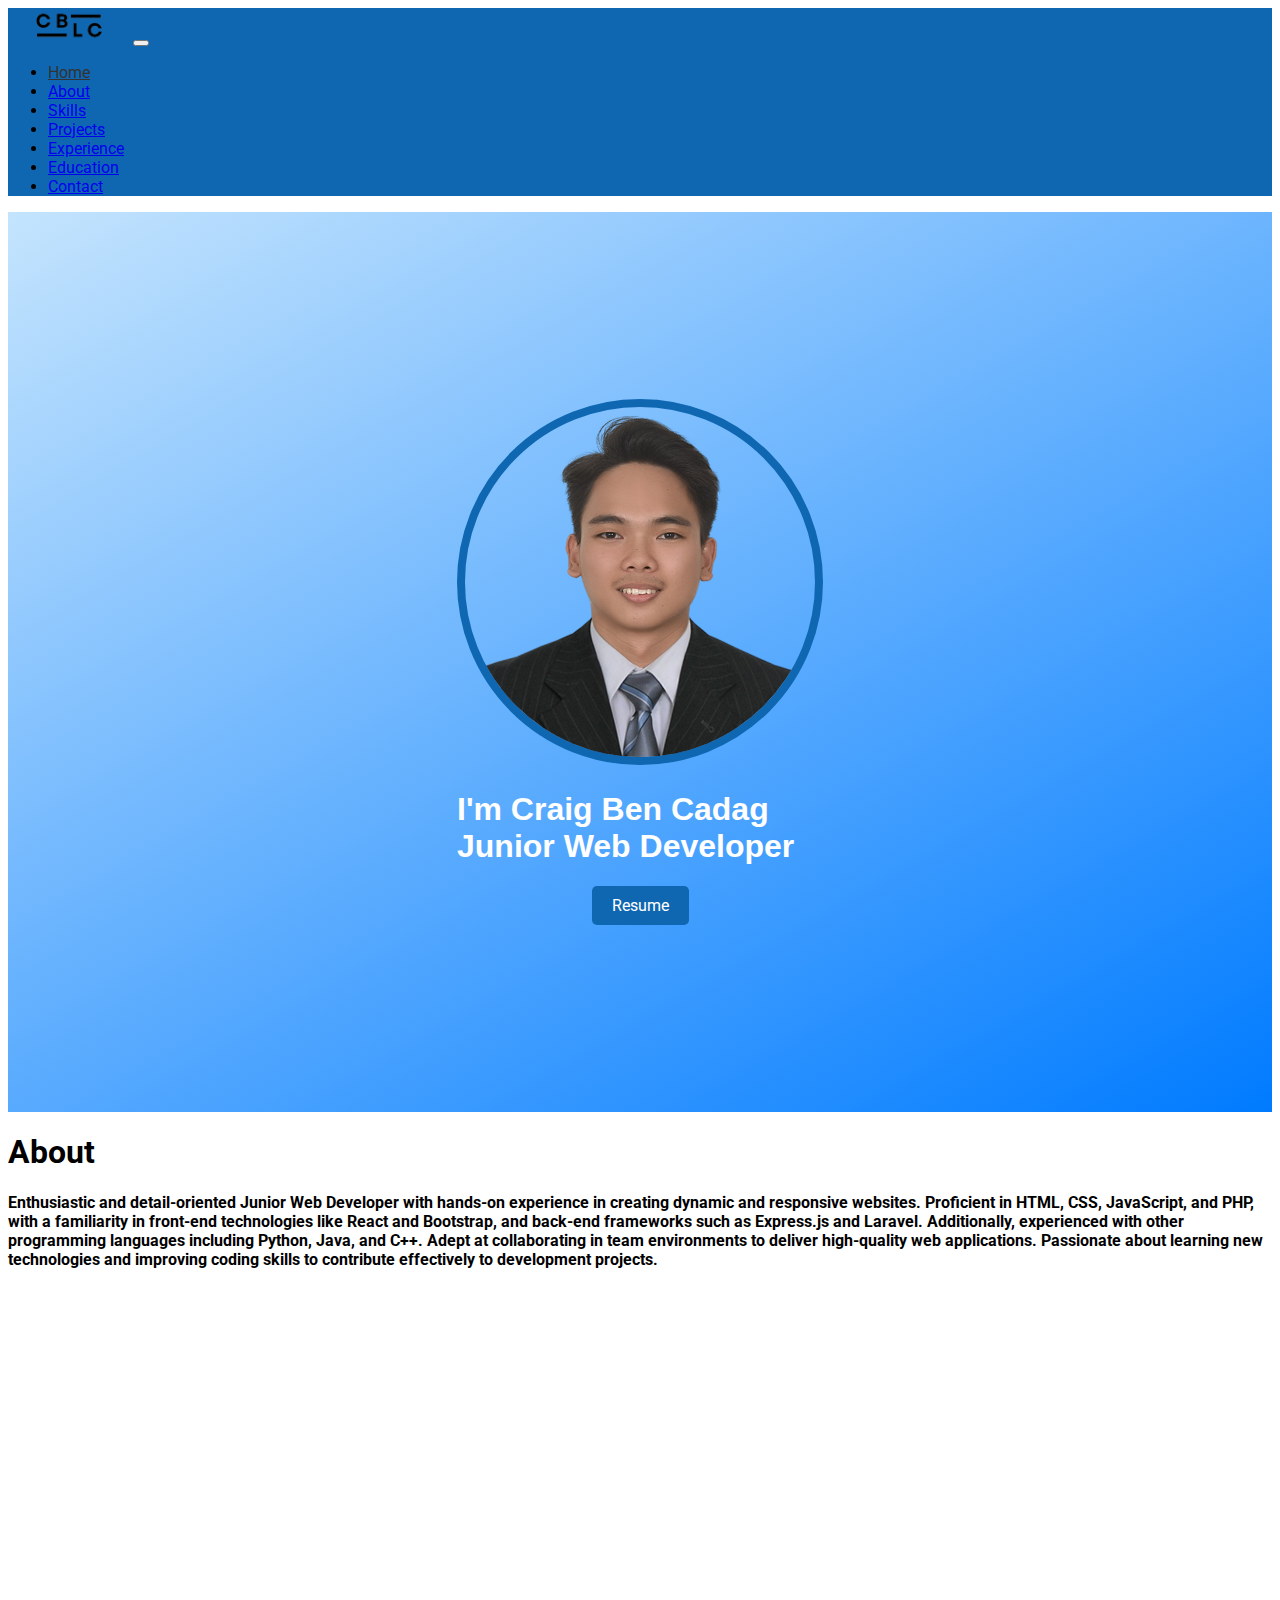
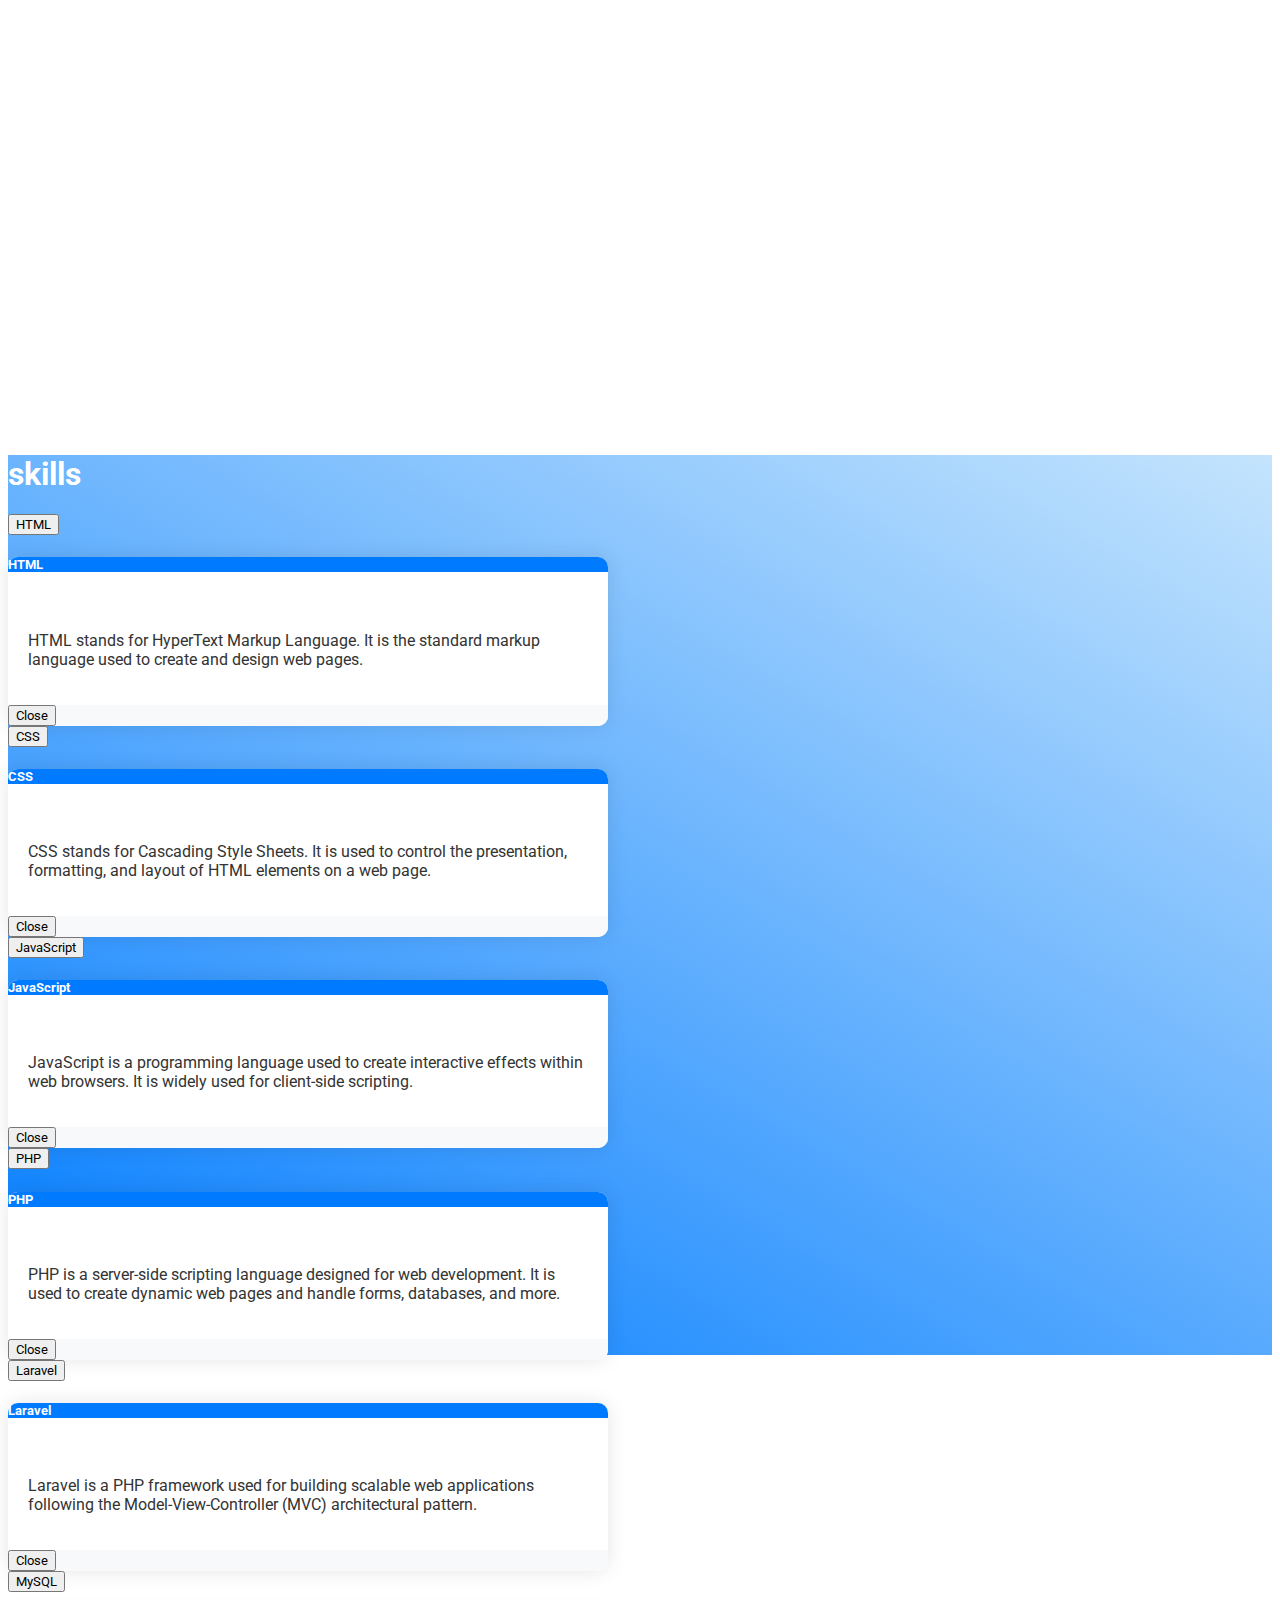
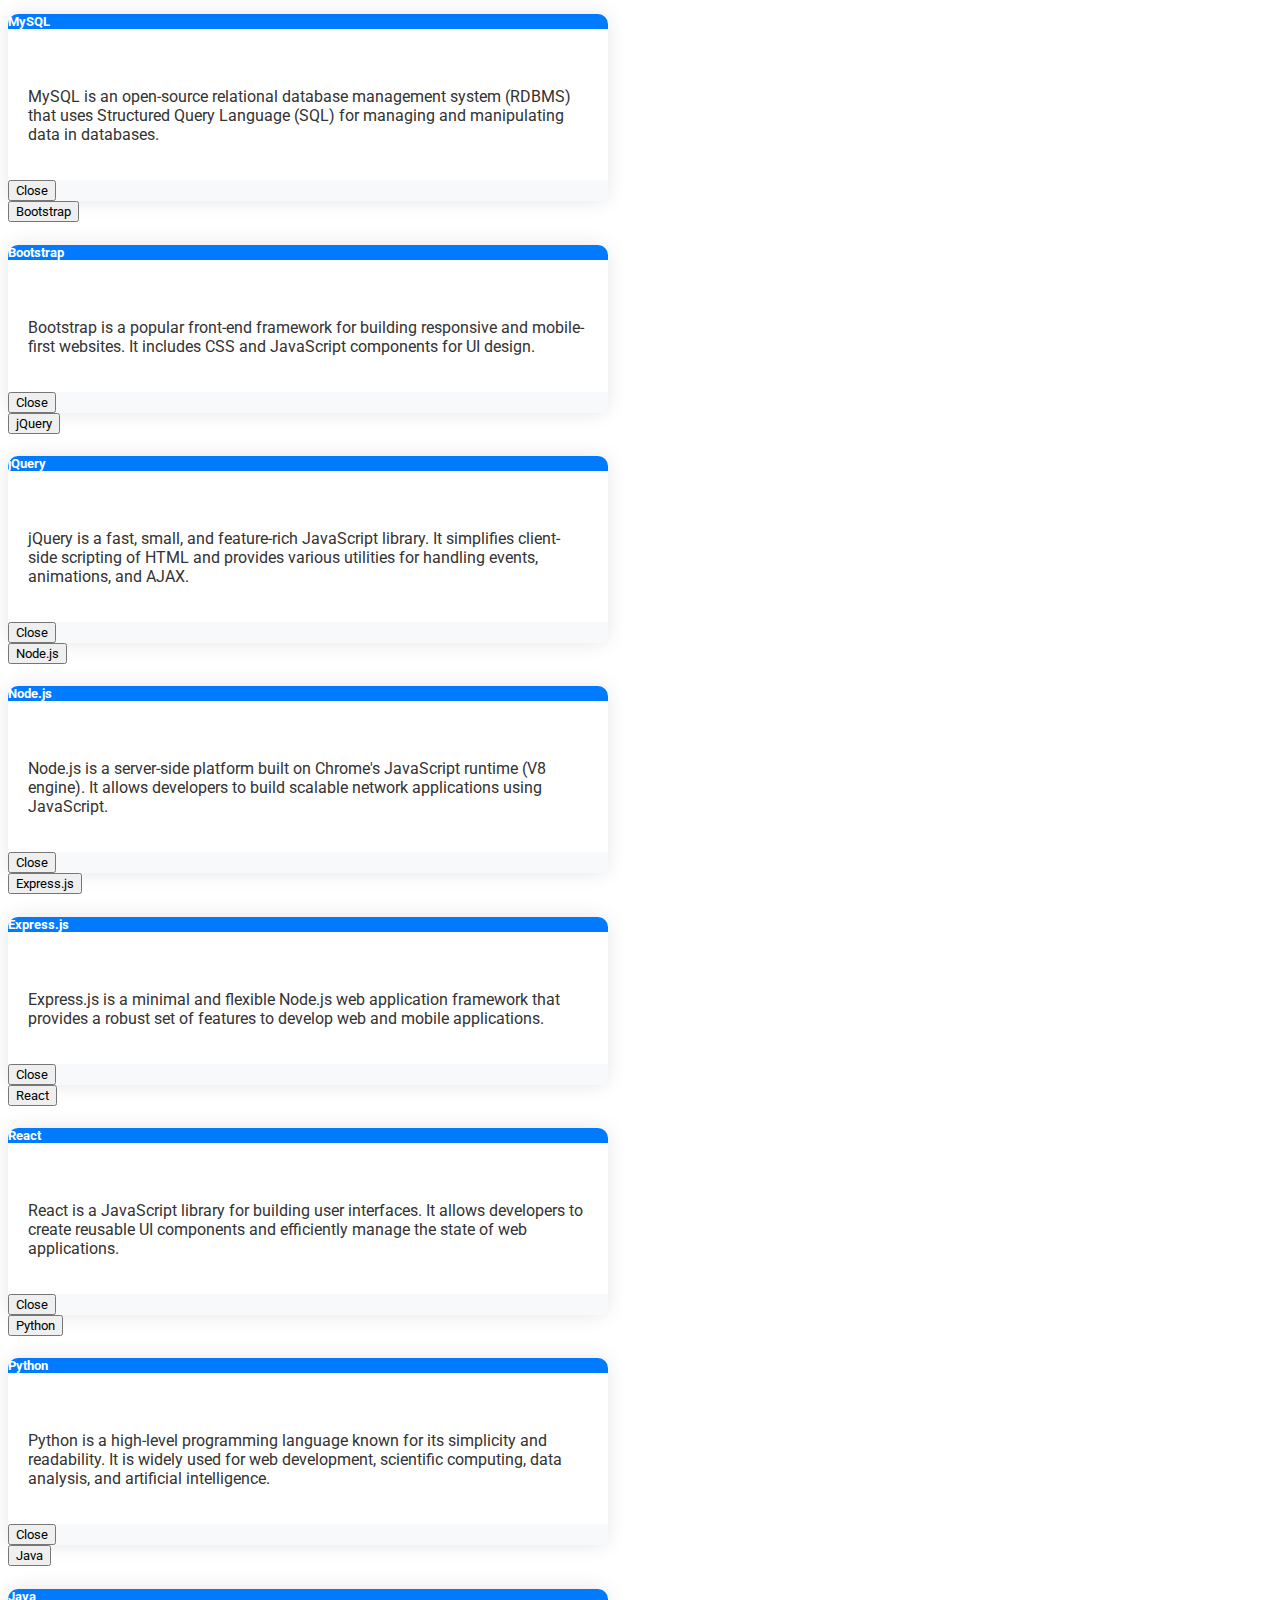
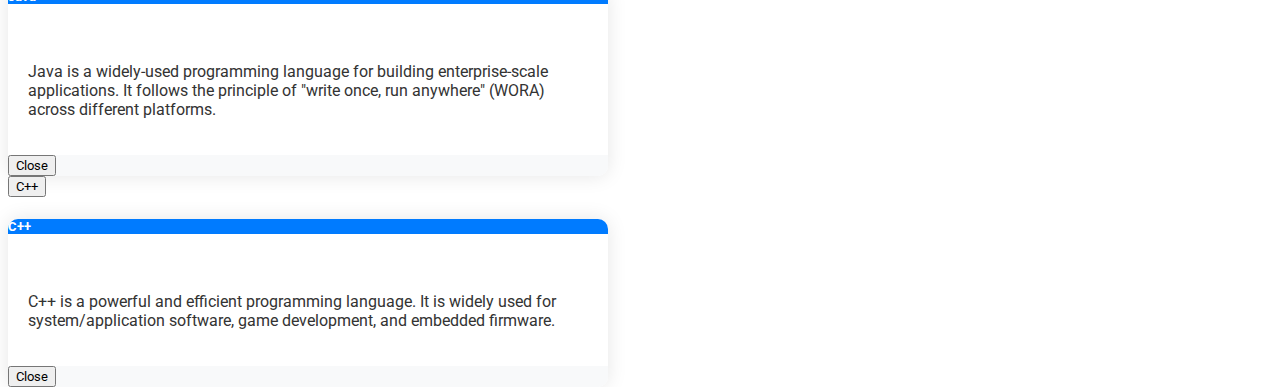
==== index.html @ 0178d5ad "Update portfolio" ====
<!DOCTYPE html>
<html lang="en">
  <head>
    <meta charset="UTF-8" />
    <meta name="viewport" content="width=device-width, initial-scale=1.0" />
    <link rel="preconnect" href="https://fonts.googleapis.com" />
    <link rel="preconnect" href="https://fonts.gstatic.com" crossorigin />
    <link
      href="https://fonts.googleapis.com/css2?family=Roboto&display=swap"
      rel="stylesheet"
    />
    <link
      href="https://cdn.jsdelivr.net/npm/bootstrap@5.0.2/dist/css/bootstrap.min.css"
      rel="stylesheet"
      integrity="sha384-EVSTQN3/azprG1Anm3QDgpJLIm9Nao0Yz1ztcQTwFspd3yD65VohhpuuCOmLASjC"
      crossorigin="anonymous"
    />
    <link rel="stylesheet" href="style/style.css" />
    <title>Portfolio | Craig Ben Cadag</title>
  </head>
  <body>
    <!-- navbar -->
    <nav class="navbar navbar-expand-lg navbar-dark p-3 fixed-top">
      <div class="container-fluid">
        <a class="navbar-brand" href="#"
          ><img src="images/logo.png" alt=""
        /></a>
        <button
          class="navbar-toggler"
          type="button"
          data-bs-toggle="collapse"
          data-bs-target="#navbarNav"
          aria-controls="navbarNav"
          aria-expanded="false"
          aria-label="Toggle navigation"
        >
          <span class="navbar-toggler-icon"></span>
        </button>
        <div class="collapse navbar-collapse" id="navbarNav">
          <ul class="navbar-nav ms-auto">
            <li class="nav-item">
              <a class="nav-link active" href="/">Home</a>
            </li>
            <li class="nav-item">
              <a class="nav-link" href="#about">About</a>
            </li>
            <li class="nav-item">
              <a class="nav-link" href="#skill">Skills</a>
            </li>
            <li class="nav-item">
              <a class="nav-link" href="#">Projects</a>
            </li>
            <li class="nav-item">
              <a class="nav-link" href="#">Experience</a>
            </li>
            <li class="nav-item">
              <a class="nav-link" href="#">Education</a>
            </li>
            <li class="nav-item">
              <a class="nav-link" href="#">Contact</a>
            </li>
          </ul>
        </div>
      </div>
    </nav>

    <!-- Home -->
    <div
      class="container-fluid content d-flex align-items-center justify-content-center section"
      id="content"
    >
      <div class="row align-items-center justify-content-center">
        <div class="col-auto">
          <img
            src="images/image.png"
            alt=""
            class="img-fluid mx-auto d-block"
          />
        </div>
        <div class="col-auto">
          <h1>
            I'm Craig Ben Cadag <br />
            Junior Web Developer
          </h1>
          <div class="btn-container">
            <a
              href="files/Cadag, Craig Ben L. Resume.pdf"
              download="Craig_Ben_Cadag_Resume.pdf"
              class="btn btn-danger btn-md"
              >Resume</a
            >
          </div>
        </div>
      </div>
    </div>

    <!-- About -->
    <div
      class="container-fluid about d-flex align-items-center section"
      id="about"
    >
      <div class="row justify-content-center">
        <div class="col-12 col-md-10 col-lg-8 text-center">
          <h1 class="my-5">About</h1>
          <h4 class="my-5">
            Enthusiastic and detail-oriented Junior Web Developer with hands-on
            experience in creating dynamic and responsive websites. Proficient
            in HTML, CSS, JavaScript, and PHP, with a familiarity in front-end
            technologies like React and Bootstrap, and back-end frameworks such
            as Express.js and Laravel. Additionally, experienced with other
            programming languages including Python, Java, and C++. Adept at
            collaborating in team environments to deliver high-quality web
            applications. Passionate about learning new technologies and
            improving coding skills to contribute effectively to development
            projects.
          </h4>
        </div>
      </div>
    </div>

    <!-- Skill -->
    <div
      class="container-fluid skill d-flex align-items-center section"
      id="skill"
    >
      <div class="col-6 text-center">
        <h1>skills</h1>
      </div>
      <div class="col-6 p-5">
        <div class="d-flex flex-wrap justify-content-center">
          <!-- HTML Modal -->
          <button
            class="btn btn-primary m-1"
            data-bs-toggle="modal"
            data-bs-target="#htmlModal"
          >
            HTML
          </button>
          <div
            class="modal fade"
            id="htmlModal"
            tabindex="-1"
            aria-labelledby="htmlModalLabel"
            aria-hidden="true"
          >
            <div class="modal-dialog modal-dialog-centered">
              <div class="modal-content">
                <div class="modal-header">
                  <h5 class="modal-title" id="htmlModalLabel">HTML</h5>
                </div>
                <div class="modal-body">
                  <p>
                    HTML stands for HyperText Markup Language. It is the
                    standard markup language used to create and design web
                    pages.
                  </p>
                </div>
                <div class="modal-footer">
                  <button
                    type="button"
                    class="btn btn-secondary"
                    data-bs-dismiss="modal"
                  >
                    Close
                  </button>
                </div>
              </div>
            </div>
          </div>

          <!-- CSS Modal -->
          <button
            class="btn btn-primary m-1"
            data-bs-toggle="modal"
            data-bs-target="#cssModal"
          >
            CSS
          </button>
          <div
            class="modal fade"
            id="cssModal"
            tabindex="-1"
            aria-labelledby="cssModalLabel"
            aria-hidden="true"
          >
            <div class="modal-dialog modal-dialog-centered">
              <div class="modal-content">
                <div class="modal-header">
                  <h5 class="modal-title" id="cssModalLabel">CSS</h5>
                </div>
                <div class="modal-body">
                  <p>
                    CSS stands for Cascading Style Sheets. It is used to control
                    the presentation, formatting, and layout of HTML elements on
                    a web page.
                  </p>
                </div>
                <div class="modal-footer">
                  <button
                    type="button"
                    class="btn btn-secondary"
                    data-bs-dismiss="modal"
                  >
                    Close
                  </button>
                </div>
              </div>
            </div>
          </div>

          <!-- JavaScript Modal -->
          <button
            class="btn btn-primary m-1"
            data-bs-toggle="modal"
            data-bs-target="#javascriptModal"
          >
            JavaScript
          </button>
          <div
            class="modal fade"
            id="javascriptModal"
            tabindex="-1"
            aria-labelledby="javascriptModalLabel"
            aria-hidden="true"
          >
            <div class="modal-dialog modal-dialog-centered">
              <div class="modal-content">
                <div class="modal-header">
                  <h5 class="modal-title" id="javascriptModalLabel">
                    JavaScript
                  </h5>
                </div>
                <div class="modal-body">
                  <p>
                    JavaScript is a programming language used to create
                    interactive effects within web browsers. It is widely used
                    for client-side scripting.
                  </p>
                </div>
                <div class="modal-footer">
                  <button
                    type="button"
                    class="btn btn-secondary"
                    data-bs-dismiss="modal"
                  >
                    Close
                  </button>
                </div>
              </div>
            </div>
          </div>

          <!-- PHP Modal -->
          <button
            class="btn btn-primary m-1"
            data-bs-toggle="modal"
            data-bs-target="#phpModal"
          >
            PHP
          </button>
          <div
            class="modal fade"
            id="phpModal"
            tabindex="-1"
            aria-labelledby="phpModalLabel"
            aria-hidden="true"
          >
            <div class="modal-dialog modal-dialog-centered">
              <div class="modal-content">
                <div class="modal-header">
                  <h5 class="modal-title" id="phpModalLabel">PHP</h5>
                </div>
                <div class="modal-body">
                  <p>
                    PHP is a server-side scripting language designed for web
                    development. It is used to create dynamic web pages and
                    handle forms, databases, and more.
                  </p>
                </div>
                <div class="modal-footer">
                  <button
                    type="button"
                    class="btn btn-secondary"
                    data-bs-dismiss="modal"
                  >
                    Close
                  </button>
                </div>
              </div>
            </div>
          </div>

          <!-- Laravel Modal -->
          <button
            class="btn btn-primary m-1"
            data-bs-toggle="modal"
            data-bs-target="#laravelModal"
          >
            Laravel
          </button>
          <div
            class="modal fade"
            id="laravelModal"
            tabindex="-1"
            aria-labelledby="laravelModalLabel"
            aria-hidden="true"
          >
            <div class="modal-dialog modal-dialog-centered">
              <div class="modal-content">
                <div class="modal-header">
                  <h5 class="modal-title" id="laravelModalLabel">Laravel</h5>
                </div>
                <div class="modal-body">
                  <p>
                    Laravel is a PHP framework used for building scalable web
                    applications following the Model-View-Controller (MVC)
                    architectural pattern.
                  </p>
                </div>
                <div class="modal-footer">
                  <button
                    type="button"
                    class="btn btn-secondary"
                    data-bs-dismiss="modal"
                  >
                    Close
                  </button>
                </div>
              </div>
            </div>
          </div>

          <!-- MySQL Modal -->
          <button
            class="btn btn-primary m-1"
            data-bs-toggle="modal"
            data-bs-target="#mysqlModal"
          >
            MySQL
          </button>
          <div
            class="modal fade"
            id="mysqlModal"
            tabindex="-1"
            aria-labelledby="mysqlModalLabel"
            aria-hidden="true"
          >
            <div class="modal-dialog modal-dialog-centered">
              <div class="modal-content">
                <div class="modal-header">
                  <h5 class="modal-title" id="mysqlModalLabel">MySQL</h5>
                </div>
                <div class="modal-body">
                  <p>
                    MySQL is an open-source relational database management
                    system (RDBMS) that uses Structured Query Language (SQL) for
                    managing and manipulating data in databases.
                  </p>
                </div>
                <div class="modal-footer">
                  <button
                    type="button"
                    class="btn btn-secondary"
                    data-bs-dismiss="modal"
                  >
                    Close
                  </button>
                </div>
              </div>
            </div>
          </div>

          <!-- Bootstrap Modal -->
          <button
            class="btn btn-primary m-1"
            data-bs-toggle="modal"
            data-bs-target="#bootstrapModal"
          >
            Bootstrap
          </button>
          <div
            class="modal fade"
            id="bootstrapModal"
            tabindex="-1"
            aria-labelledby="bootstrapModalLabel"
            aria-hidden="true"
          >
            <div class="modal-dialog modal-dialog-centered">
              <div class="modal-content">
                <div class="modal-header">
                  <h5 class="modal-title" id="bootstrapModalLabel">
                    Bootstrap
                  </h5>
                </div>
                <div class="modal-body">
                  <p>
                    Bootstrap is a popular front-end framework for building
                    responsive and mobile-first websites. It includes CSS and
                    JavaScript components for UI design.
                  </p>
                </div>
                <div class="modal-footer">
                  <button
                    type="button"
                    class="btn btn-secondary"
                    data-bs-dismiss="modal"
                  >
                    Close
                  </button>
                </div>
              </div>
            </div>
          </div>

          <!-- jQuery Modal -->
          <button
            class="btn btn-primary m-1"
            data-bs-toggle="modal"
            data-bs-target="#jqueryModal"
          >
            jQuery
          </button>
          <div
            class="modal fade"
            id="jqueryModal"
            tabindex="-1"
            aria-labelledby="jqueryModalLabel"
            aria-hidden="true"
          >
            <div class="modal-dialog modal-dialog-centered">
              <div class="modal-content">
                <div class="modal-header">
                  <h5 class="modal-title" id="jqueryModalLabel">jQuery</h5>
                </div>
                <div class="modal-body">
                  <p>
                    jQuery is a fast, small, and feature-rich JavaScript
                    library. It simplifies client-side scripting of HTML and
                    provides various utilities for handling events, animations,
                    and AJAX.
                  </p>
                </div>
                <div class="modal-footer">
                  <button
                    type="button"
                    class="btn btn-secondary"
                    data-bs-dismiss="modal"
                  >
                    Close
                  </button>
                </div>
              </div>
            </div>
          </div>

          <!-- Node.js Modal -->
          <button
            class="btn btn-primary m-1"
            data-bs-toggle="modal"
            data-bs-target="#nodejsModal"
          >
            Node.js
          </button>
          <div
            class="modal fade"
            id="nodejsModal"
            tabindex="-1"
            aria-labelledby="nodejsModalLabel"
            aria-hidden="true"
          >
            <div class="modal-dialog modal-dialog-centered">
              <div class="modal-content">
                <div class="modal-header">
                  <h5 class="modal-title" id="nodejsModalLabel">Node.js</h5>
                </div>
                <div class="modal-body">
                  <p>
                    Node.js is a server-side platform built on Chrome's
                    JavaScript runtime (V8 engine). It allows developers to
                    build scalable network applications using JavaScript.
                  </p>
                </div>
                <div class="modal-footer">
                  <button
                    type="button"
                    class="btn btn-secondary"
                    data-bs-dismiss="modal"
                  >
                    Close
                  </button>
                </div>
              </div>
            </div>
          </div>

          <!-- Express.js Modal -->
          <button
            class="btn btn-primary m-1"
            data-bs-toggle="modal"
            data-bs-target="#expressjsModal"
          >
            Express.js
          </button>
          <div
            class="modal fade"
            id="expressjsModal"
            tabindex="-1"
            aria-labelledby="expressjsModalLabel"
            aria-hidden="true"
          >
            <div class="modal-dialog modal-dialog-centered">
              <div class="modal-content">
                <div class="modal-header">
                  <h5 class="modal-title" id="expressjsModalLabel">
                    Express.js
                  </h5>
                </div>
                <div class="modal-body">
                  <p>
                    Express.js is a minimal and flexible Node.js web application
                    framework that provides a robust set of features to develop
                    web and mobile applications.
                  </p>
                </div>
                <div class="modal-footer">
                  <button
                    type="button"
                    class="btn btn-secondary"
                    data-bs-dismiss="modal"
                  >
                    Close
                  </button>
                </div>
              </div>
            </div>
          </div>

          <!-- React Modal -->
          <button
            class="btn btn-primary m-1"
            data-bs-toggle="modal"
            data-bs-target="#reactModal"
          >
            React
          </button>
          <div
            class="modal fade"
            id="reactModal"
            tabindex="-1"
            aria-labelledby="reactModalLabel"
            aria-hidden="true"
          >
            <div class="modal-dialog modal-dialog-centered">
              <div class="modal-content">
                <div class="modal-header">
                  <h5 class="modal-title" id="reactModalLabel">React</h5>
                </div>
                <div class="modal-body">
                  <p>
                    React is a JavaScript library for building user interfaces.
                    It allows developers to create reusable UI components and
                    efficiently manage the state of web applications.
                  </p>
                </div>
                <div class="modal-footer">
                  <button
                    type="button"
                    class="btn btn-secondary"
                    data-bs-dismiss="modal"
                  >
                    Close
                  </button>
                </div>
              </div>
            </div>
          </div>

          <!-- Python Modal -->
          <button
            class="btn btn-primary m-1"
            data-bs-toggle="modal"
            data-bs-target="#pythonModal"
          >
            Python
          </button>
          <div
            class="modal fade"
            id="pythonModal"
            tabindex="-1"
            aria-labelledby="pythonModalLabel"
            aria-hidden="true"
          >
            <div class="modal-dialog modal-dialog-centered">
              <div class="modal-content">
                <div class="modal-header">
                  <h5 class="modal-title" id="pythonModalLabel">Python</h5>
                </div>
                <div class="modal-body">
                  <p>
                    Python is a high-level programming language known for its
                    simplicity and readability. It is widely used for web
                    development, scientific computing, data analysis, and
                    artificial intelligence.
                  </p>
                </div>
                <div class="modal-footer">
                  <button
                    type="button"
                    class="btn btn-secondary"
                    data-bs-dismiss="modal"
                  >
                    Close
                  </button>
                </div>
              </div>
            </div>
          </div>

          <!-- Java Modal -->
          <button
            class="btn btn-primary m-1"
            data-bs-toggle="modal"
            data-bs-target="#javaModal"
          >
            Java
          </button>
          <div
            class="modal fade"
            id="javaModal"
            tabindex="-1"
            aria-labelledby="javaModalLabel"
            aria-hidden="true"
          >
            <div class="modal-dialog modal-dialog-centered">
              <div class="modal-content">
                <div class="modal-header">
                  <h5 class="modal-title" id="javaModalLabel">Java</h5>
                </div>
                <div class="modal-body">
                  <p>
                    Java is a widely-used programming language for building
                    enterprise-scale applications. It follows the principle of
                    "write once, run anywhere" (WORA) across different
                    platforms.
                  </p>
                </div>
                <div class="modal-footer">
                  <button
                    type="button"
                    class="btn btn-secondary"
                    data-bs-dismiss="modal"
                  >
                    Close
                  </button>
                </div>
              </div>
            </div>
          </div>

          <!-- C++ Modal -->
          <button
            class="btn btn-primary m-1"
            data-bs-toggle="modal"
            data-bs-target="#cppModal"
          >
            C++
          </button>
          <div
            class="modal fade"
            id="cppModal"
            tabindex="-1"
            aria-labelledby="cppModalLabel"
            aria-hidden="true"
          >
            <div class="modal-dialog modal-dialog-centered">
              <div class="modal-content">
                <div class="modal-header">
                  <h5 class="modal-title" id="cppModalLabel">C++</h5>
                </div>
                <div class="modal-body">
                  <p>
                    C++ is a powerful and efficient programming language. It is
                    widely used for system/application software, game
                    development, and embedded firmware.
                  </p>
                </div>
                <div class="modal-footer">
                  <button
                    type="button"
                    class="btn btn-secondary"
                    data-bs-dismiss="modal"
                  >
                    Close
                  </button>
                </div>
              </div>
            </div>
          </div>
        </div>
      </div>
    </div>

    <script>
      document.addEventListener("DOMContentLoaded", function () {
        const navLinks = document.querySelectorAll(".navbar-nav .nav-link");

        navLinks.forEach((link) => {
          link.addEventListener("click", function () {
            // Remove active class from all links
            navLinks.forEach((navLink) => navLink.classList.remove("active"));

            // Add active class to the clicked link
            this.classList.add("active");
          });
        });
      });

      // Function to check which section is currently active based on scroll position
      function updateActiveLink() {
        const sections = document.querySelectorAll(".section");
        const navLinks = document.querySelectorAll(".navbar-nav .nav-link");

        sections.forEach((section) => {
          const sectionTop = section.offsetTop - 50;
          const sectionHeight = section.offsetHeight;
          const scrollPosition = window.scrollY;

          if (
            scrollPosition >= sectionTop &&
            scrollPosition < sectionTop + sectionHeight
          ) {
            const sectionId = section.getAttribute("id");
            navLinks.forEach((link) => {
              if (link.getAttribute("href") === `#${sectionId}`) {
                link.classList.add("active");
              } else {
                link.classList.remove("active");
              }
            });
          }
        });
      }

      // Add event listeners for scroll and initial load
      window.addEventListener("scroll", updateActiveLink);
      window.addEventListener("DOMContentLoaded", updateActiveLink);
    </script>

    <script
      src="https://cdn.jsdelivr.net/npm/@popperjs/core@2.9.2/dist/umd/popper.min.js"
      integrity="sha384-IQsoLXl5PILFhosVNubq5LC7Qb9DXgDA9i+tQ8Zj3iwWAwPtgFTxbJ8NT4GN1R8p"
      crossorigin="anonymous"
    ></script>
    <script
      src="https://cdn.jsdelivr.net/npm/bootstrap@5.0.2/dist/js/bootstrap.min.js"
      integrity="sha384-cVKIPhGWiC2Al4u+LWgxfKTRIcfu0JTxR+EQDz/bgldoEyl4H0zUF0QKbrJ0EcQF"
      crossorigin="anonymous"
    ></script>
  </body>
</html>
---- style/style.css ----
* {
  font-family: "Roboto", sans-serif;
  /* font-weight: 400;
    font-style: normal; */
}

.navbar {
  background-color: #0f67b1;
}

.navbar-nav .nav-link.active {
  color: #333; /* Change to your preferred active link color */
}

.navbar-brand img {
  height: 35px;
  width: auto;
}

.content {
  height: 100vh;
  background: linear-gradient(
    150deg,
    rgb(196, 228, 253),
    /* Fully opaque light blue */ #007bff /* Darker blue */
  );
  display: flex;
  flex-direction: column;
  justify-content: center;
  align-items: center;
  color: white;
}

.content img {
  height: 350px;
  width: 350px;
  border-radius: 50%;
  border: 8px solid #0f67b1;
}

.btn-container {
  text-align: center;
}

.content a.btn {
  color: white;
  background-color: #0f67b1;
  border: none;
  padding: 10px 20px; /* Adjust padding as needed */
  cursor: pointer; /* Ensure cursor changes on hover */
  border-radius: 5px; /* Optional: Rounded corners */
  text-decoration: none; /* Remove underline from anchor tag */
  display: inline-block; /* Ensures block-level display for padding and background */
}

.content a.btn:hover,
.content a.btn:focus,
.content a.btn:active {
  background-color: #197bca;
}

.content h1 {
  font-family: "Gill Sans", "Gill Sans MT", Calibri, "Trebuchet MS", sans-serif;
}

@keyframes fadeIn {
  from {
    opacity: 0;
  }
  to {
    opacity: 1;
  }
}

@keyframes flyInLeft {
  from {
    transform: translateX(-100%);
    opacity: 0;
  }
  to {
    transform: translateX(0);
    opacity: 1;
  }
}

@keyframes flyInRight {
  from {
    transform: translateX(100%);
    opacity: 0;
  }
  to {
    transform: translateX(0);
    opacity: 1;
  }
}

.navbar {
  animation: fadeIn 1s ease-in-out;
}

.content {
  animation: fadeIn 2s ease-in-out;
}

.content img {
  animation: flyInLeft 1s ease-in-out;
}

.content h1 {
  animation: flyInRight 1s ease-in-out;
}
.content a.btn {
  animation: flyInRight 1s ease-in-out;
}

/* About */

.about {
  height: 100vh;
}

.skill {
  height: 100vh;
  background: linear-gradient(
    -150deg,
    rgb(196, 228, 253),
    /* Fully opaque light blue */ #007bff /* Darker blue */
  );
}

.skill h1 {
  color: white;
}

/* Customize modal background */
.modal-content {
  background-color: #ffffff;
  color: #333333; /* Text color */
  border-radius: 10px;
  box-shadow: 0px 0px 20px rgba(0, 0, 0, 0.1); /* Optional: Add a subtle shadow */
}

/* Customize modal header */
.modal-header {
  background-color: #007bff; /* Header background color */
  color: #ffffff; /* Header text color */
  border-top-left-radius: 10px;
  border-top-right-radius: 10px;
}

/* Customize modal title */
.modal-title {
  font-weight: bold;
}

/* Customize modal body */
.modal-body {
  padding: 20px;
}

/* Customize modal footer */
.modal-footer {
  background-color: #f8f9fa; /* Footer background color */
  border-bottom-left-radius: 10px;
  border-bottom-right-radius: 10px;
}

/* Close button style */
.btn-close {
  color: #ffffff; /* Close button color */
}

/* Optional: Adjust modal size */
.modal-dialog {
  max-width: 600px; /* Adjust modal maximum width */
}
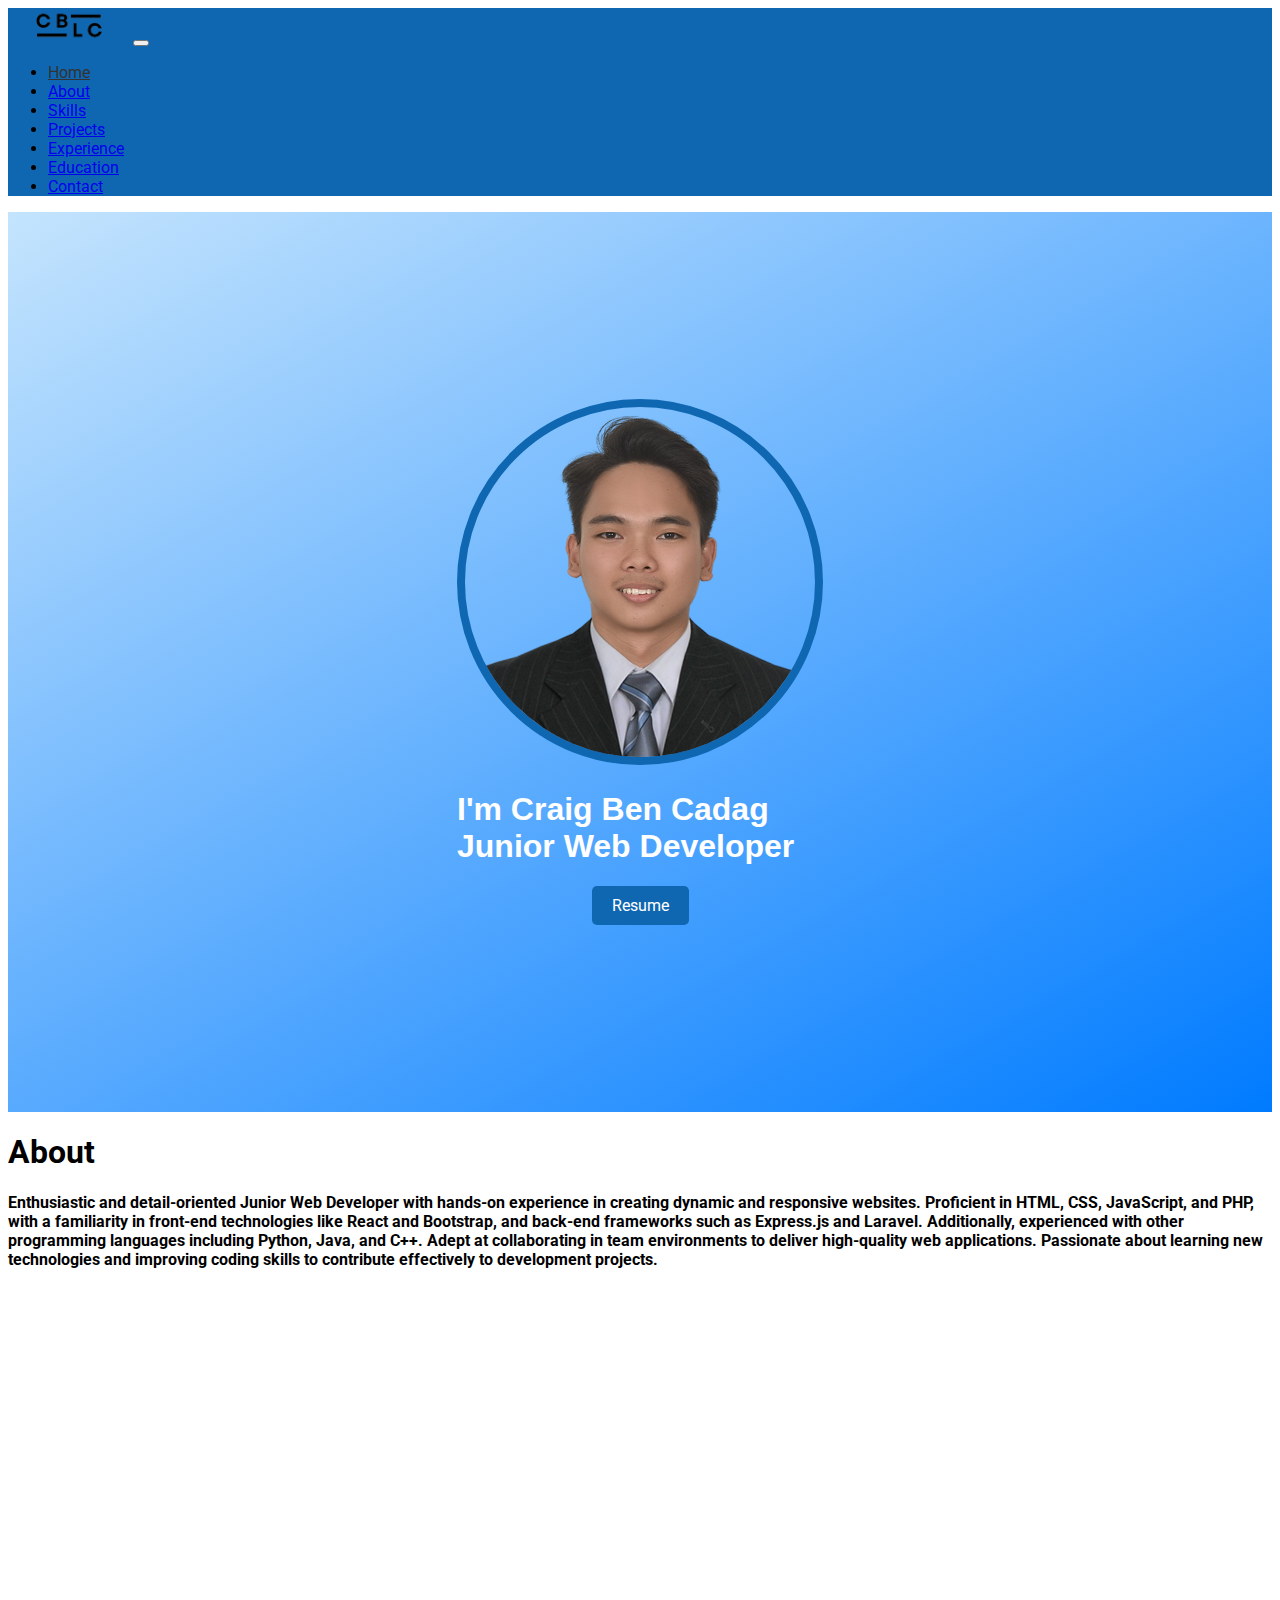
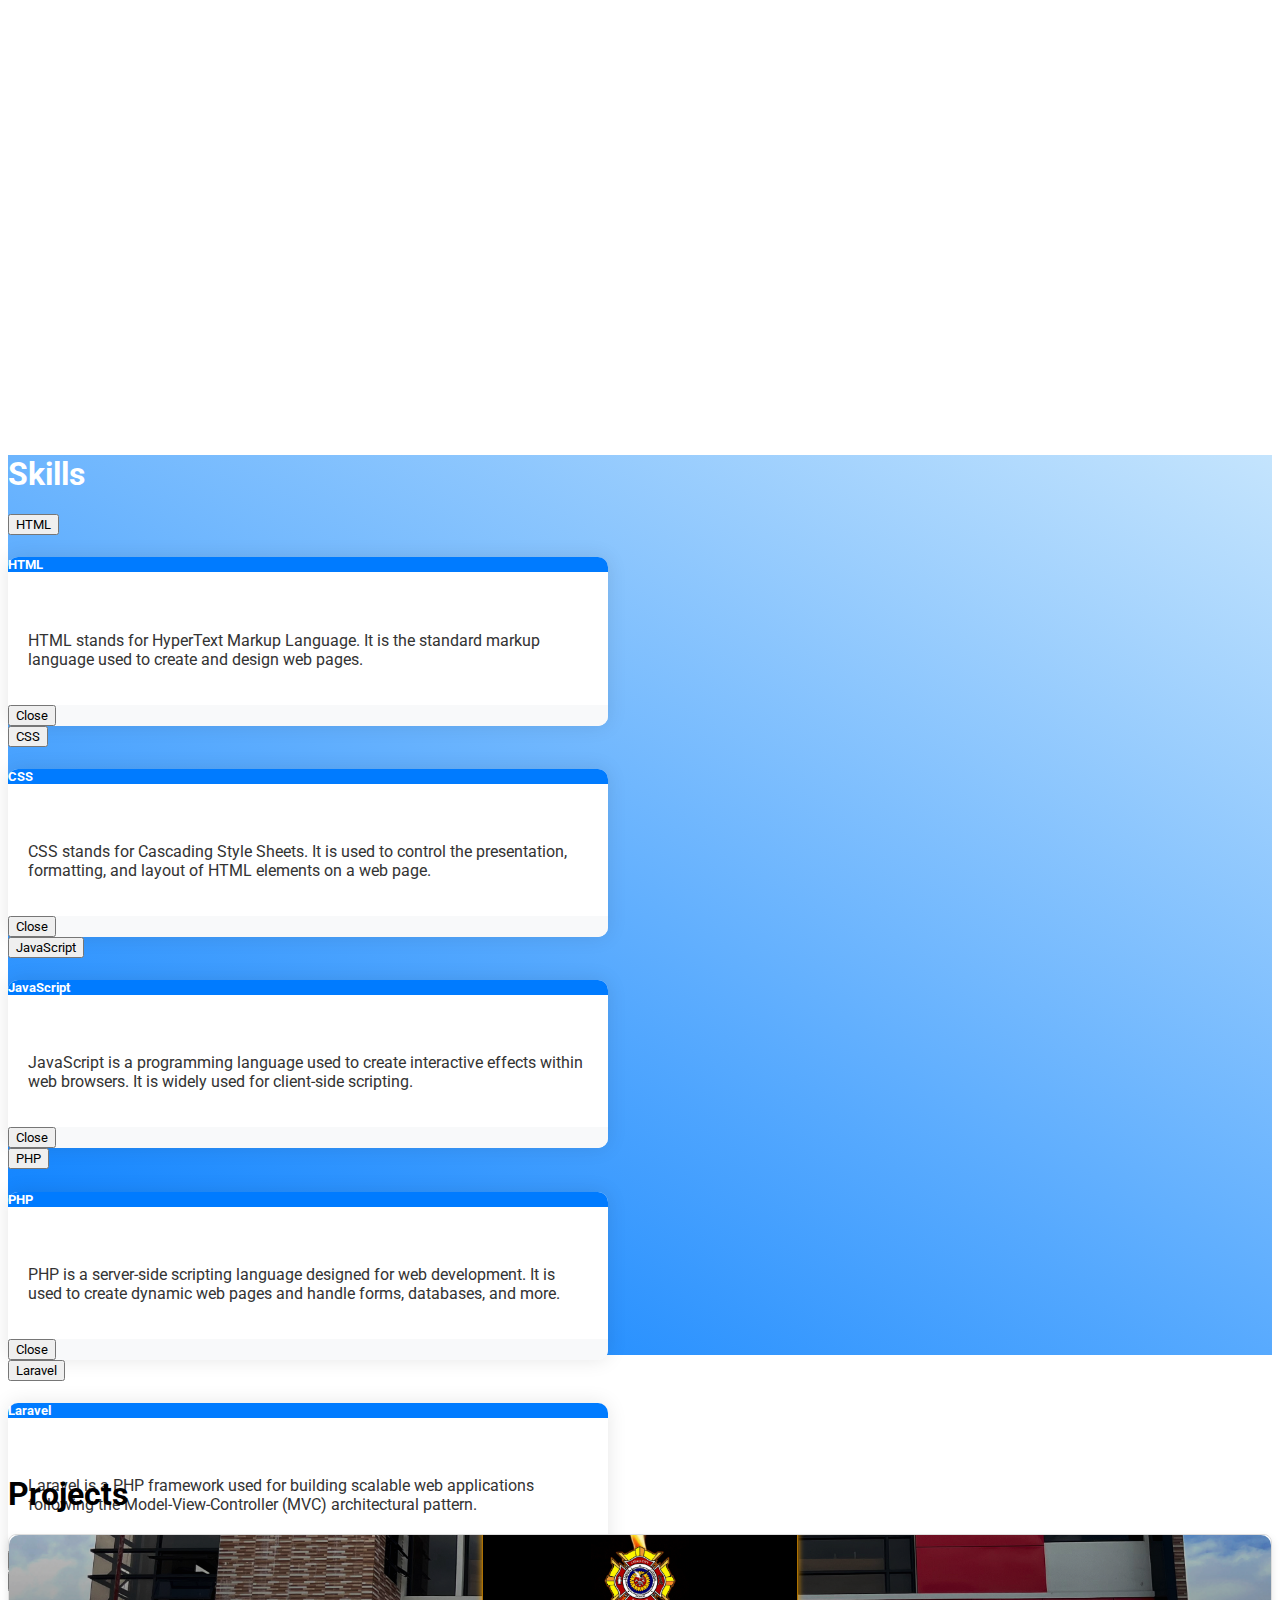
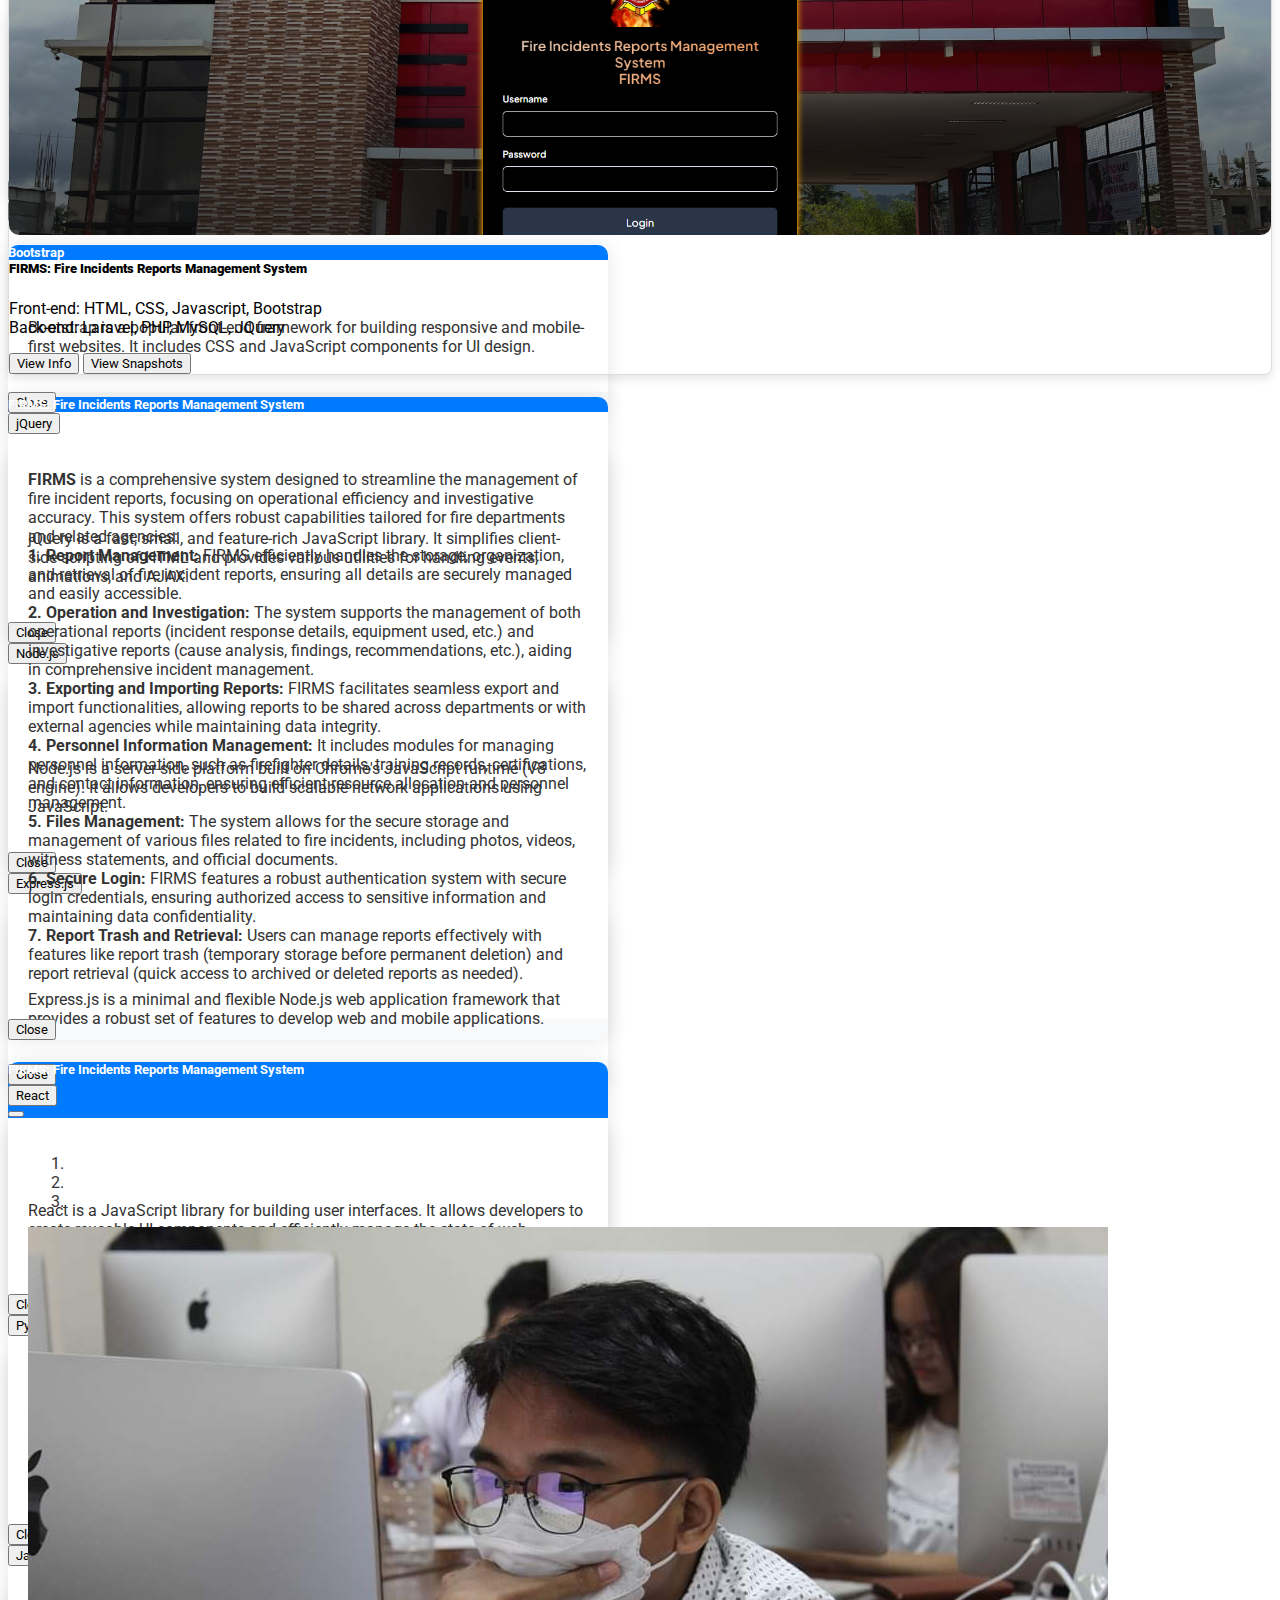
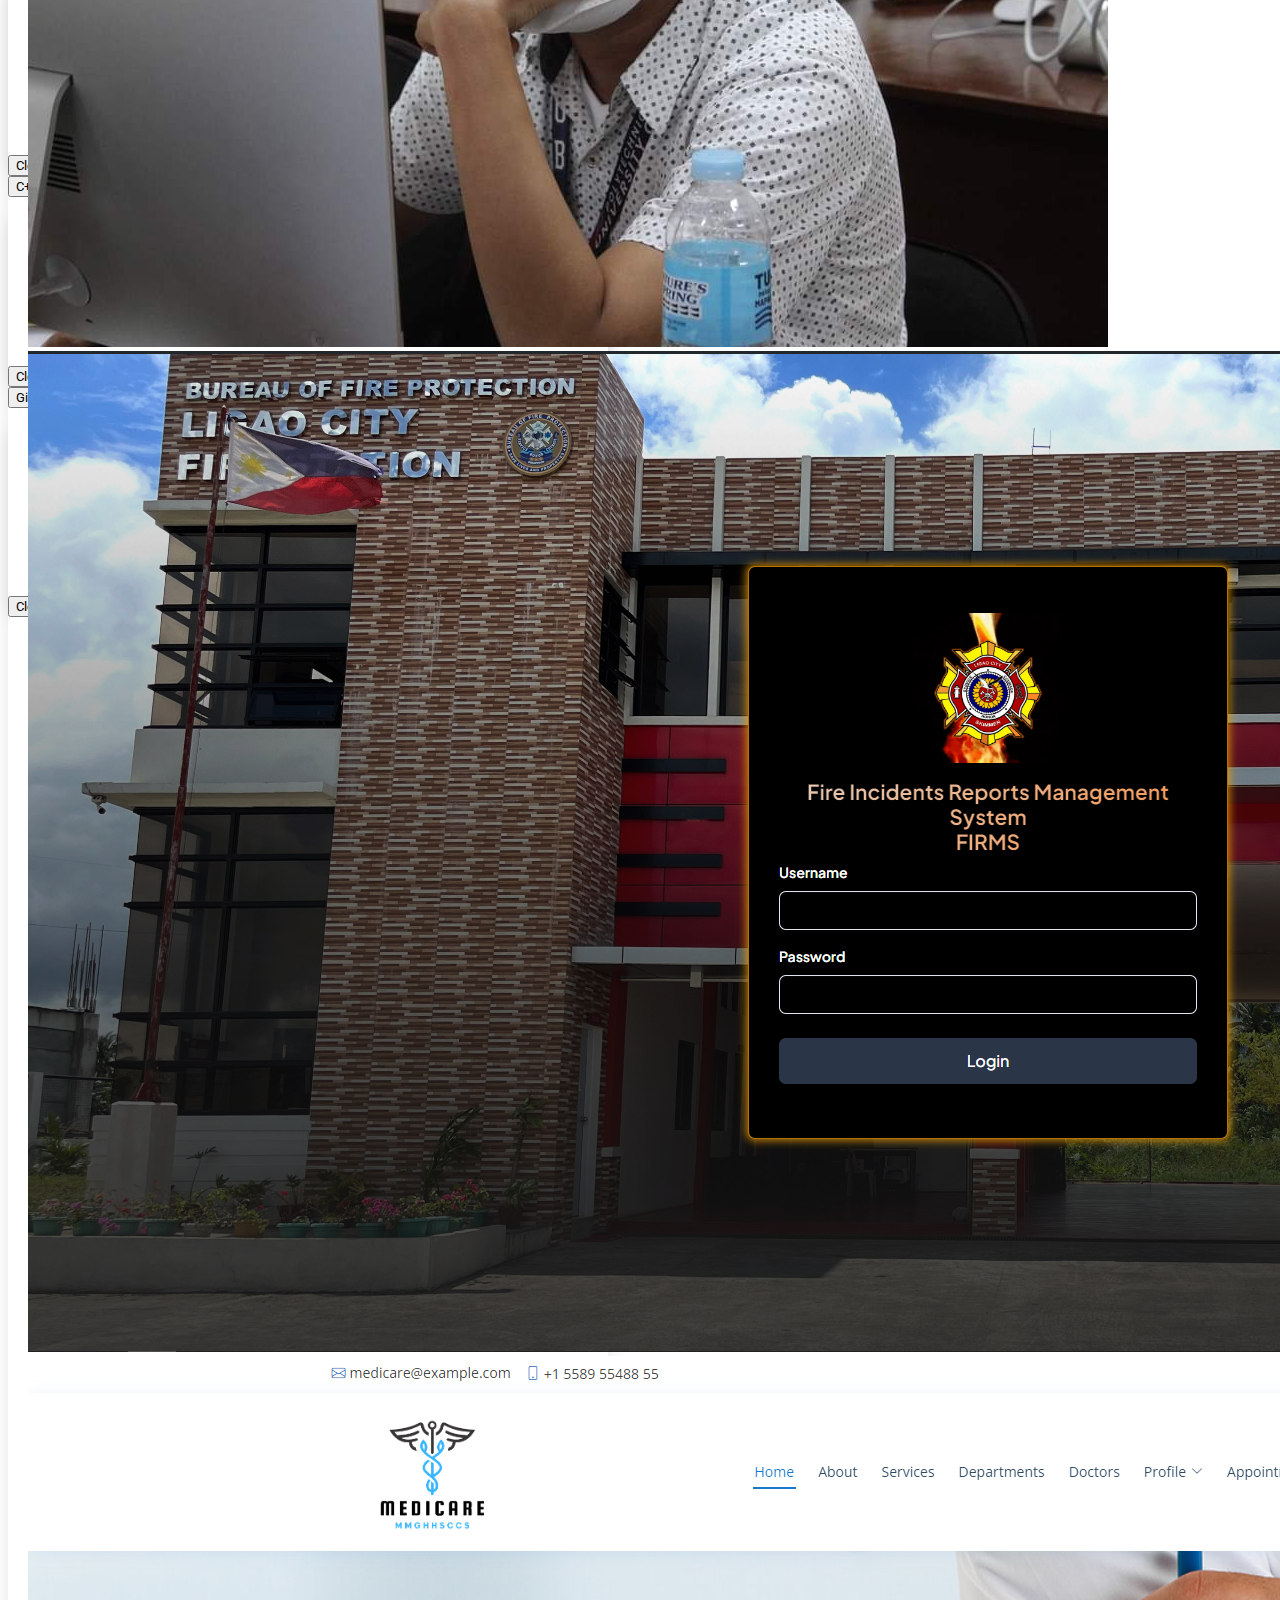
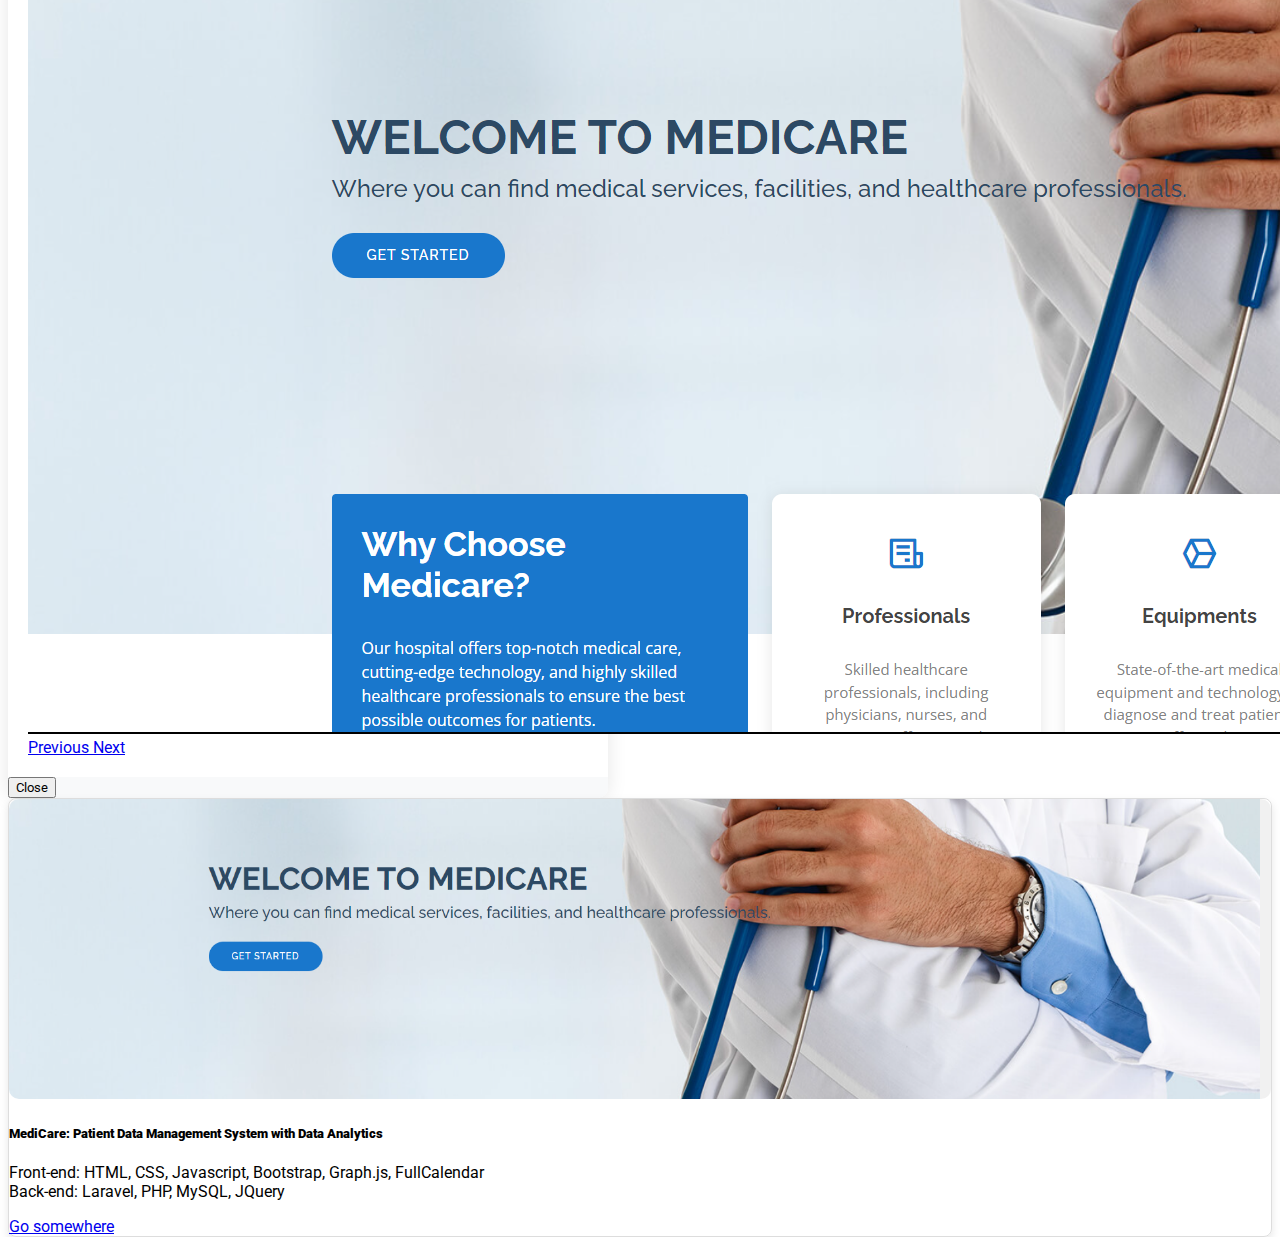
==== commit 0ce47f5a: "Portfolio Update" ====
--- a/index.html
+++ b/index.html
@@ -15,6 +15,9 @@
       integrity="sha384-EVSTQN3/azprG1Anm3QDgpJLIm9Nao0Yz1ztcQTwFspd3yD65VohhpuuCOmLASjC"
       crossorigin="anonymous"
     />
+    <script src="https://code.jquery.com/jquery-3.5.1.slim.min.js"></script>
+    <script src="https://cdn.jsdelivr.net/npm/@popperjs/core@2.9.3/dist/umd/popper.min.js"></script>
+    <script src="https://stackpath.bootstrapcdn.com/bootstrap/4.5.2/js/bootstrap.min.js"></script>
     <link rel="stylesheet" href="style/style.css" />
     <title>Portfolio | Craig Ben Cadag</title>
   </head>
@@ -48,7 +51,7 @@
               <a class="nav-link" href="#skill">Skills</a>
             </li>
             <li class="nav-item">
-              <a class="nav-link" href="#">Projects</a>
+              <a class="nav-link" href="#project">Projects</a>
             </li>
             <li class="nav-item">
               <a class="nav-link" href="#">Experience</a>
@@ -124,7 +127,7 @@
       id="skill"
     >
       <div class="col-6 text-center">
-        <h1>skills</h1>
+        <h1>Skills</h1>
       </div>
       <div class="col-6 p-5">
         <div class="d-flex flex-wrap justify-content-center">
@@ -696,10 +699,290 @@
               </div>
             </div>
           </div>
+
+          <button
+            class="btn btn-primary m-1"
+            data-bs-toggle="modal"
+            data-bs-target="#git"
+          >
+            Git
+          </button>
+          <div
+            class="modal fade"
+            id="git"
+            tabindex="-1"
+            aria-labelledby="cppModalLabel"
+            aria-hidden="true"
+          >
+            <div class="modal-dialog modal-dialog-centered">
+              <div class="modal-content">
+                <div class="modal-header">
+                  <h5 class="modal-title" id="gitModalLabel">Git</h5>
+                </div>
+                <div class="modal-body">
+                  <p>
+                    Git is a distributed version control system. It tracks
+                    changes in code, supports collaboration, and allows
+                    branching and merging. Commonly used with platforms like
+                    GitHub, it helps manage project history and workflow.
+                  </p>
+                </div>
+                <div class="modal-footer">
+                  <button
+                    type="button"
+                    class="btn btn-secondary"
+                    data-bs-dismiss="modal"
+                  >
+                    Close
+                  </button>
+                </div>
+              </div>
+            </div>
+          </div>
         </div>
       </div>
     </div>
 
+    <!-- Projects -->
+    <div class="container project section" id="project">
+      <div class="row text-center mt-5">
+        <h1>Projects</h1>
+      </div>
+      <div class="row d-flex justify-content-between mt-5">
+        <div class="col-6">
+          <div class="card w-30 m-1 p-3 custom-card">
+            <img
+              src="images/FIRMS_dashboard.png"
+              class="card-img-top"
+              alt="Card Image"
+            />
+            <div class="card-body">
+              <h5 class="card-title">
+                <b>FIRMS: Fire Incidents Reports Management System</b>
+              </h5>
+              <p class="card-text">
+                Front-end: HTML, CSS, Javascript, Bootstrap <br />
+                Back-end: Laravel, PHP, MySQL, JQuery
+              </p>
+              <button
+                class="btn btn-primary m-1"
+                data-bs-toggle="modal"
+                data-bs-target="#infoModal1"
+              >
+                View Info
+              </button>
+              <button
+                class="btn btn-primary m-1"
+                data-bs-toggle="modal"
+                data-bs-target="#viewSnapShots1"
+              >
+                View Snapshots
+              </button>
+            </div>
+          </div>
+          <div
+            class="modal fade"
+            id="infoModal1"
+            tabindex="-1"
+            aria-labelledby="infoModalLabel1"
+            aria-hidden="true"
+          >
+            <div class="modal-dialog modal-dialog-centered">
+              <div class="modal-content">
+                <div class="modal-header">
+                  <h5 class="modal-title" id="htmlModalLabel">
+                    FIRMS: Fire Incidents Reports Management System
+                  </h5>
+                </div>
+                <div class="modal-body">
+                  <p>
+                    <b>FIRMS</b> is a comprehensive system designed to
+                    streamline the management of fire incident reports, focusing
+                    on operational efficiency and investigative accuracy. This
+                    system offers robust capabilities tailored for fire
+                    departments and related agencies:
+                    <br />
+                    <b>1. Report Management:</b> FIRMS efficiently handles the
+                    storage, organization, and retrieval of fire incident
+                    reports, ensuring all details are securely managed and
+                    easily accessible.
+                    <br />
+                    <b>2. Operation and Investigation:</b> The system supports
+                    the management of both operational reports (incident
+                    response details, equipment used, etc.) and investigative
+                    reports (cause analysis, findings, recommendations, etc.),
+                    aiding in comprehensive incident management.
+                    <br />
+                    <b>3. Exporting and Importing Reports:</b> FIRMS facilitates
+                    seamless export and import functionalities, allowing reports
+                    to be shared across departments or with external agencies
+                    while maintaining data integrity.
+                    <br />
+                    <b>4. Personnel Information Management:</b> It includes
+                    modules for managing personnel information, such as
+                    firefighter details, training records, certifications, and
+                    contact information, ensuring efficient resource allocation
+                    and personnel management.
+                    <br />
+                    <b>5. Files Management:</b> The system allows for the secure
+                    storage and management of various files related to fire
+                    incidents, including photos, videos, witness statements, and
+                    official documents.
+                    <br />
+                    <b>6. Secure Login:</b> FIRMS features a robust
+                    authentication system with secure login credentials,
+                    ensuring authorized access to sensitive information and
+                    maintaining data confidentiality.
+                    <br />
+                    <b>7. Report Trash and Retrieval:</b> Users can manage
+                    reports effectively with features like report trash
+                    (temporary storage before permanent deletion) and report
+                    retrieval (quick access to archived or deleted reports as
+                    needed).
+                  </p>
+                </div>
+                <div class="modal-footer">
+                  <button
+                    type="button"
+                    class="btn btn-secondary"
+                    data-bs-dismiss="modal"
+                  >
+                    Close
+                  </button>
+                </div>
+              </div>
+            </div>
+          </div>
+          <div
+            class="modal fade"
+            id="viewSnapShots1"
+            tabindex="-1"
+            aria-labelledby="htmlModalLabel"
+            aria-hidden="true"
+          >
+            <div class="modal-dialog modal-lg modal-dialog-centered">
+              <div class="modal-content">
+                <div class="modal-header">
+                  <h5 class="modal-title" id="htmlModalLabel">
+                    FIRMS: Fire Incidents Reports Management System
+                  </h5>
+                  <button
+                    type="button"
+                    class="btn-close"
+                    data-bs-dismiss="modal"
+                    aria-label="Close"
+                  ></button>
+                </div>
+                <div class="modal-body">
+                  <div
+                    id="carouselExampleIndicators"
+                    class="carousel slide"
+                    data-ride="carousel"
+                  >
+                    <ol class="carousel-indicators">
+                      <li
+                        data-target="#carouselExampleIndicators"
+                        data-slide-to="0"
+                        class="active"
+                      ></li>
+                      <li
+                        data-target="#carouselExampleIndicators"
+                        data-slide-to="1"
+                      ></li>
+                      <li
+                        data-target="#carouselExampleIndicators"
+                        data-slide-to="2"
+                      ></li>
+                    </ol>
+                    <div class="carousel-inner">
+                      <div class="carousel-item active">
+                        <img
+                          src="images/about.jpg"
+                          class="d-block w-100"
+                          alt="Slide 1"
+                        />
+                      </div>
+                      <div class="carousel-item">
+                        <img
+                          src="images/FIRMS_dashboard.png"
+                          class="d-block w-100"
+                          alt="Slide 2"
+                        />
+                      </div>
+                      <div class="carousel-item">
+                        <img
+                          src="images/medicare_dashboard.png"
+                          class="d-block w-100"
+                          alt="Slide 3"
+                        />
+                      </div>
+                    </div>
+                    <a
+                      class="carousel-control-prev"
+                      href="#carouselExampleIndicators"
+                      role="button"
+                      data-slide="prev"
+                    >
+                      <span
+                        class="carousel-control-prev-icon"
+                        aria-hidden="true"
+                      ></span>
+                      <span class="visually-hidden">Previous</span>
+                    </a>
+                    <a
+                      class="carousel-control-next"
+                      href="#carouselExampleIndicators"
+                      role="button"
+                      data-slide="next"
+                    >
+                      <span
+                        class="carousel-control-next-icon"
+                        aria-hidden="true"
+                      ></span>
+                      <span class="visually-hidden">Next</span>
+                    </a>
+                  </div>
+                </div>
+                <div class="modal-footer">
+                  <button
+                    type="button"
+                    class="btn btn-secondary"
+                    data-bs-dismiss="modal"
+                  >
+                    Close
+                  </button>
+                </div>
+              </div>
+            </div>
+          </div>
+        </div>
+        <div class="col-6">
+          <div class="card w-30 m-1 p-3 custom-card">
+            <img
+              src="images/medicare_dashboard.png"
+              class="card-img-top"
+              alt="Card Image"
+            />
+            <div class="card-body">
+              <h5 class="card-title">
+                <b
+                  >MediCare: Patient Data Management System with Data
+                  Analytics</b
+                >
+              </h5>
+              <p class="card-text">
+                Front-end: HTML, CSS, Javascript, Bootstrap, Graph.js,
+                FullCalendar <br />
+                Back-end: Laravel, PHP, MySQL, JQuery
+              </p>
+              <a href="#" class="btn btn-primary">Go somewhere</a>
+            </div>
+          </div>
+        </div>
+      </div>
+    </div>
+
+    <!-- Javascript -->
     <script>
       document.addEventListener("DOMContentLoaded", function () {
         const navLinks = document.querySelectorAll(".navbar-nav .nav-link");
@@ -746,6 +1029,7 @@
       window.addEventListener("DOMContentLoaded", updateActiveLink);
     </script>
 
+    <!-- Bootstrap Script -->
     <script
       src="https://cdn.jsdelivr.net/npm/@popperjs/core@2.9.2/dist/umd/popper.min.js"
       integrity="sha384-IQsoLXl5PILFhosVNubq5LC7Qb9DXgDA9i+tQ8Zj3iwWAwPtgFTxbJ8NT4GN1R8p"
--- a/style/style.css
+++ b/style/style.css
@@ -174,3 +174,25 @@
 .modal-dialog {
   max-width: 600px; /* Adjust modal maximum width */
 }
+
+/* Projects */
+
+.project {
+  height: 100vh;
+}
+
+.project h1 {
+  margin-top: 120px;
+}
+
+.custom-card {
+  border: 1px solid #ddd;
+  border-radius: 0.5rem;
+  box-shadow: 0 4px 8px rgba(0, 0, 0, 0.1);
+}
+.card-img-top {
+  width: 100%;
+  height: 300px;
+  object-fit: cover;
+  border-radius: 10px;
+}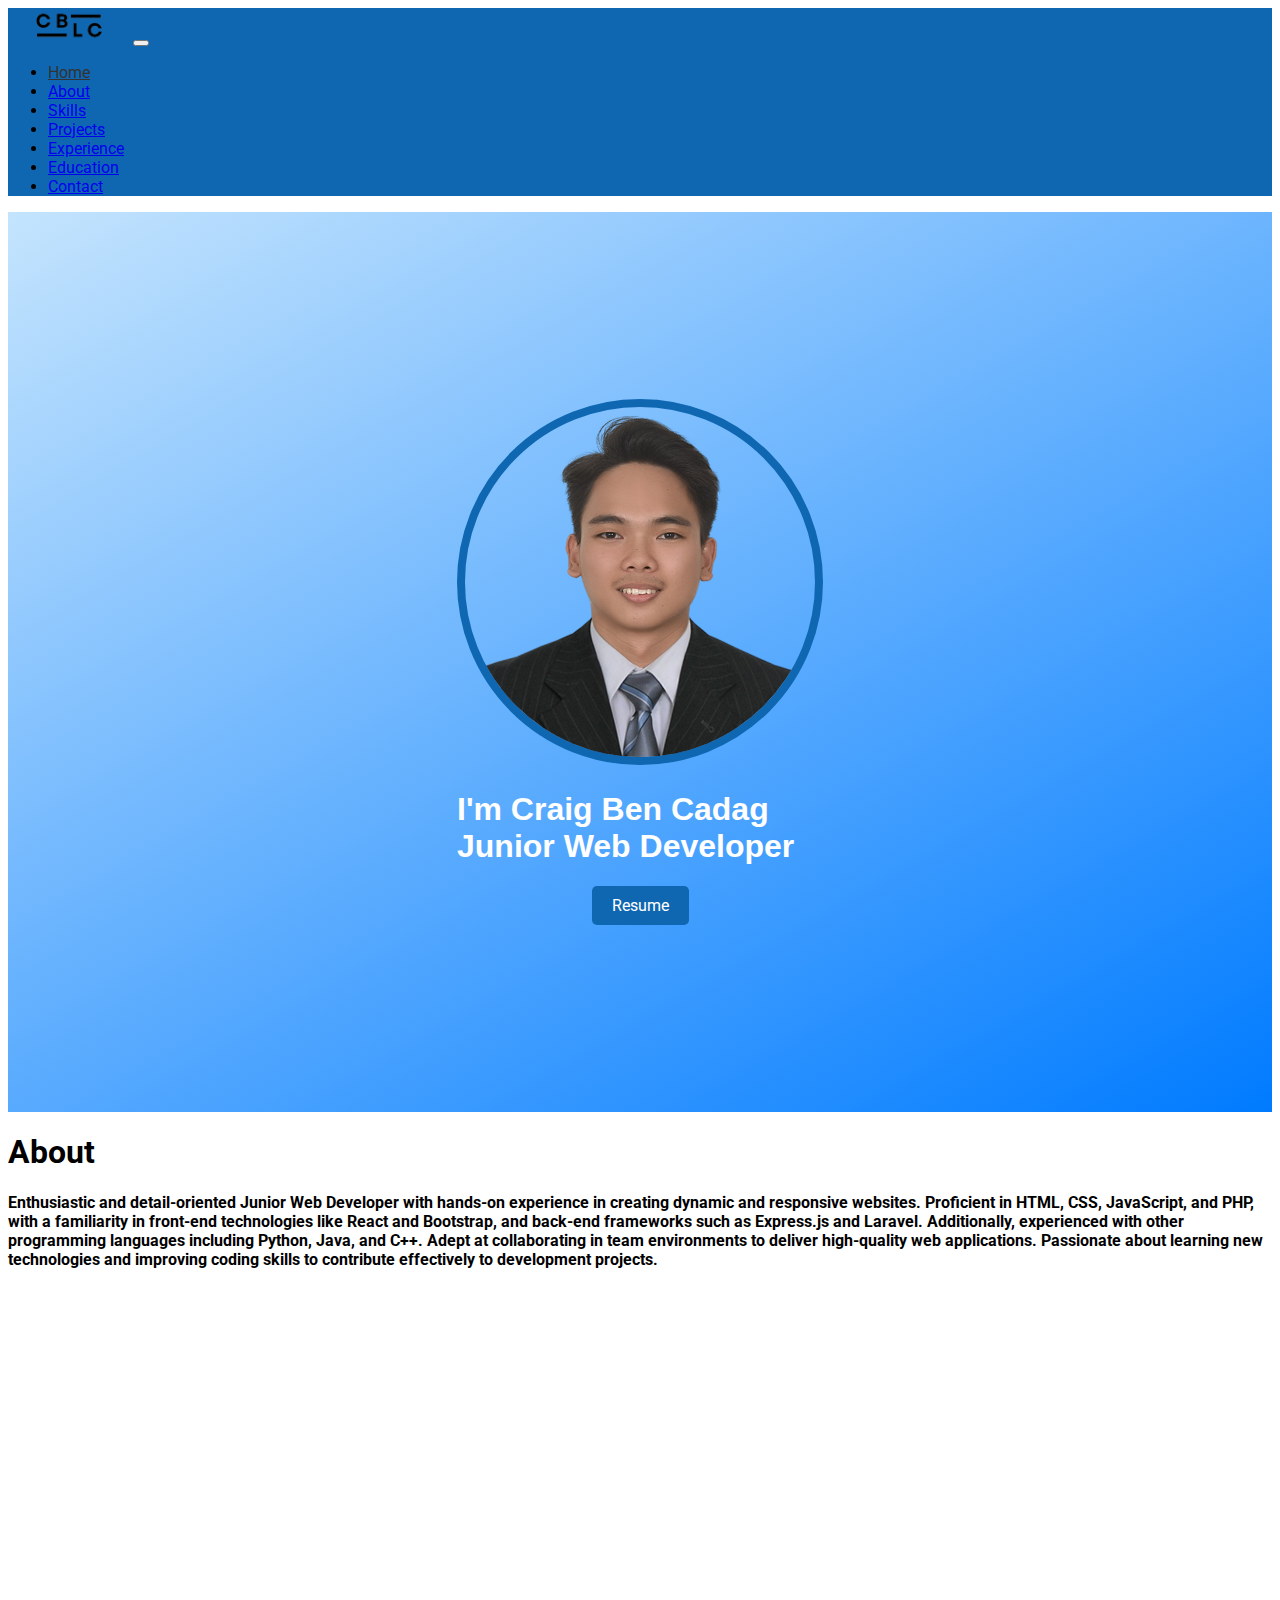
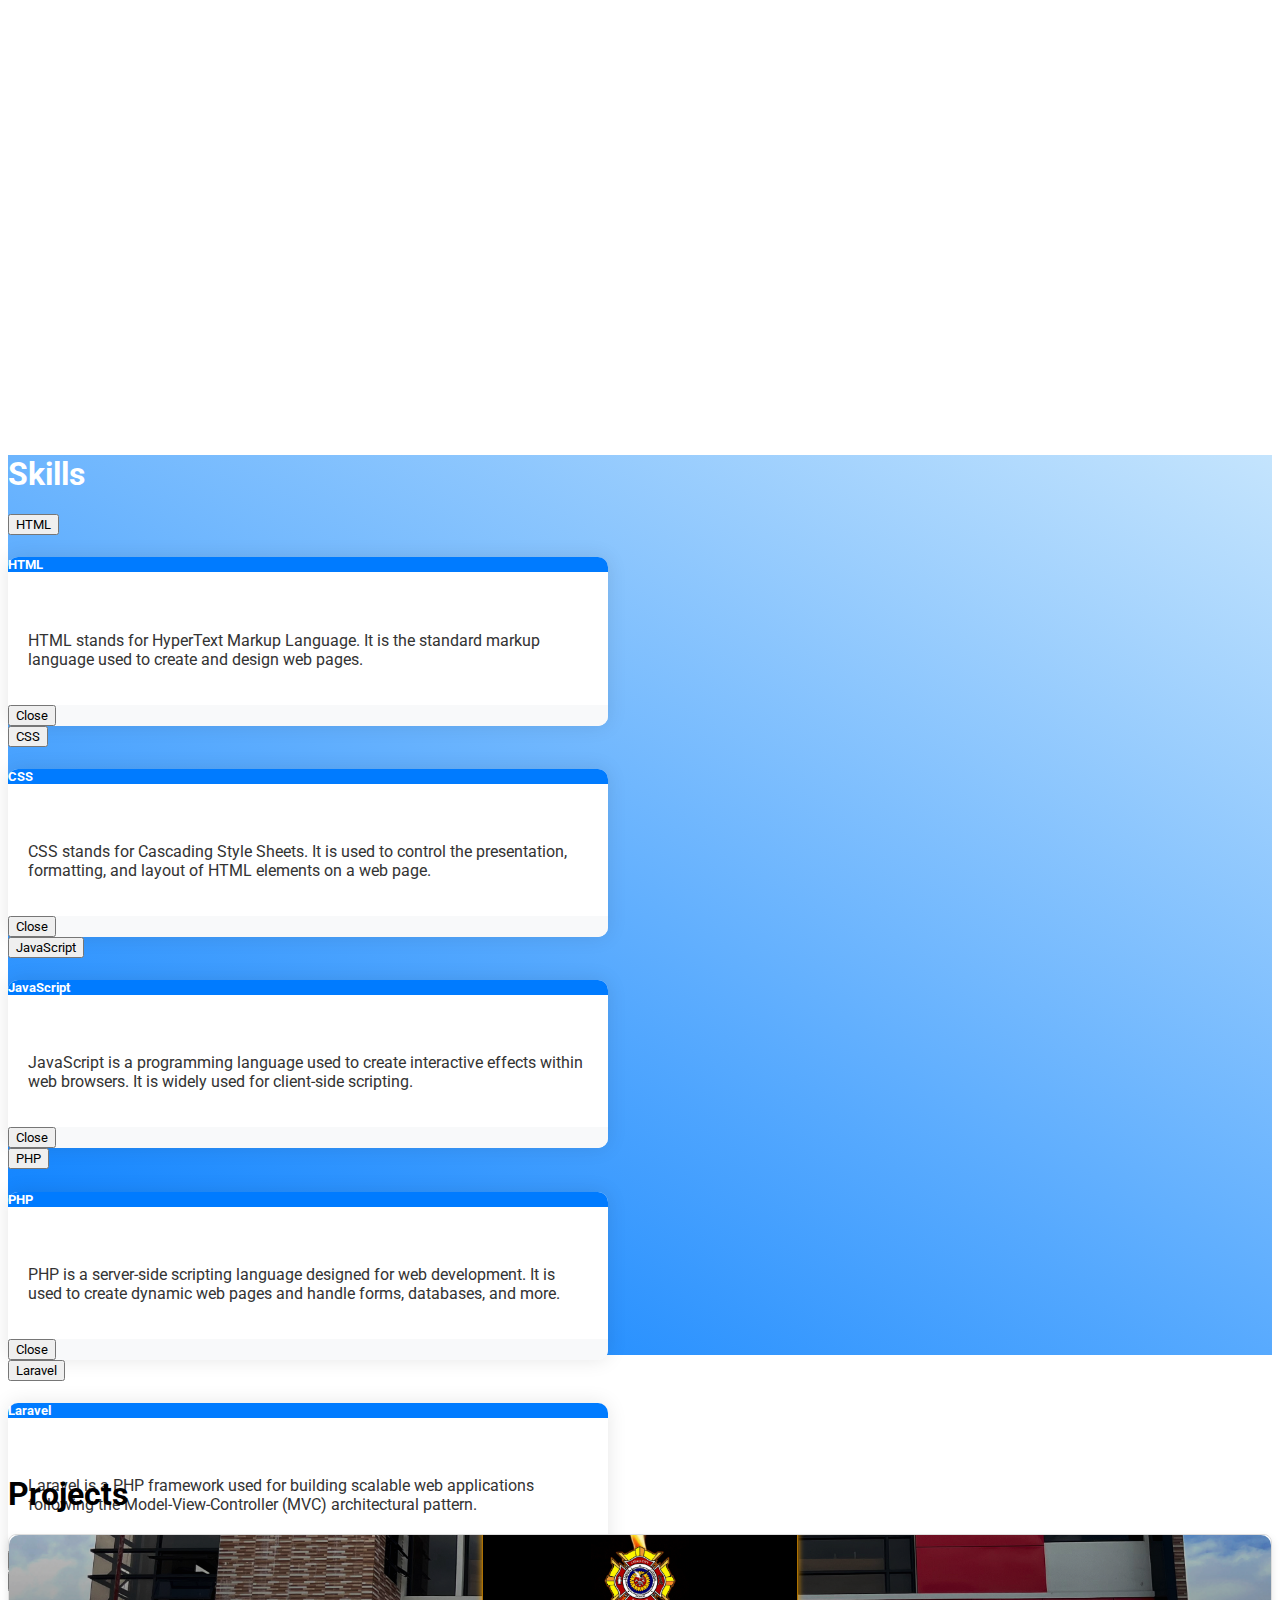
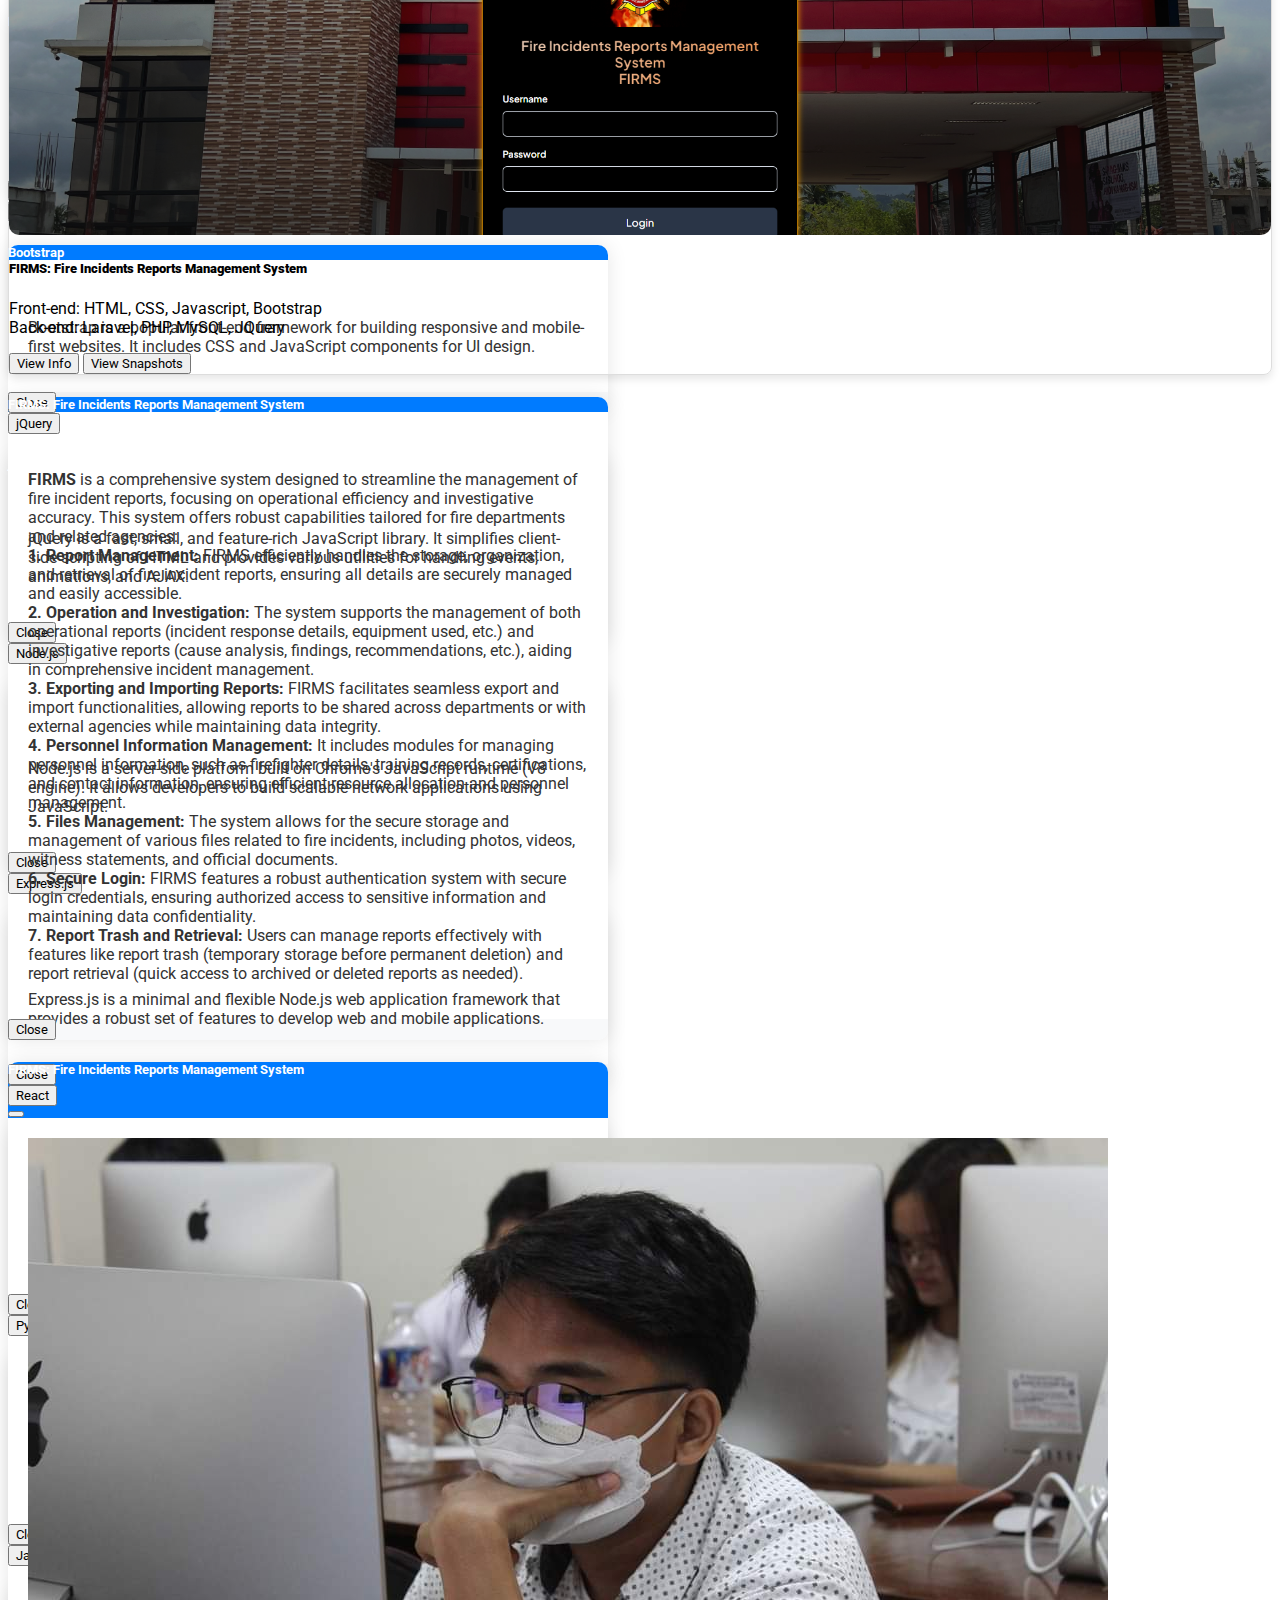
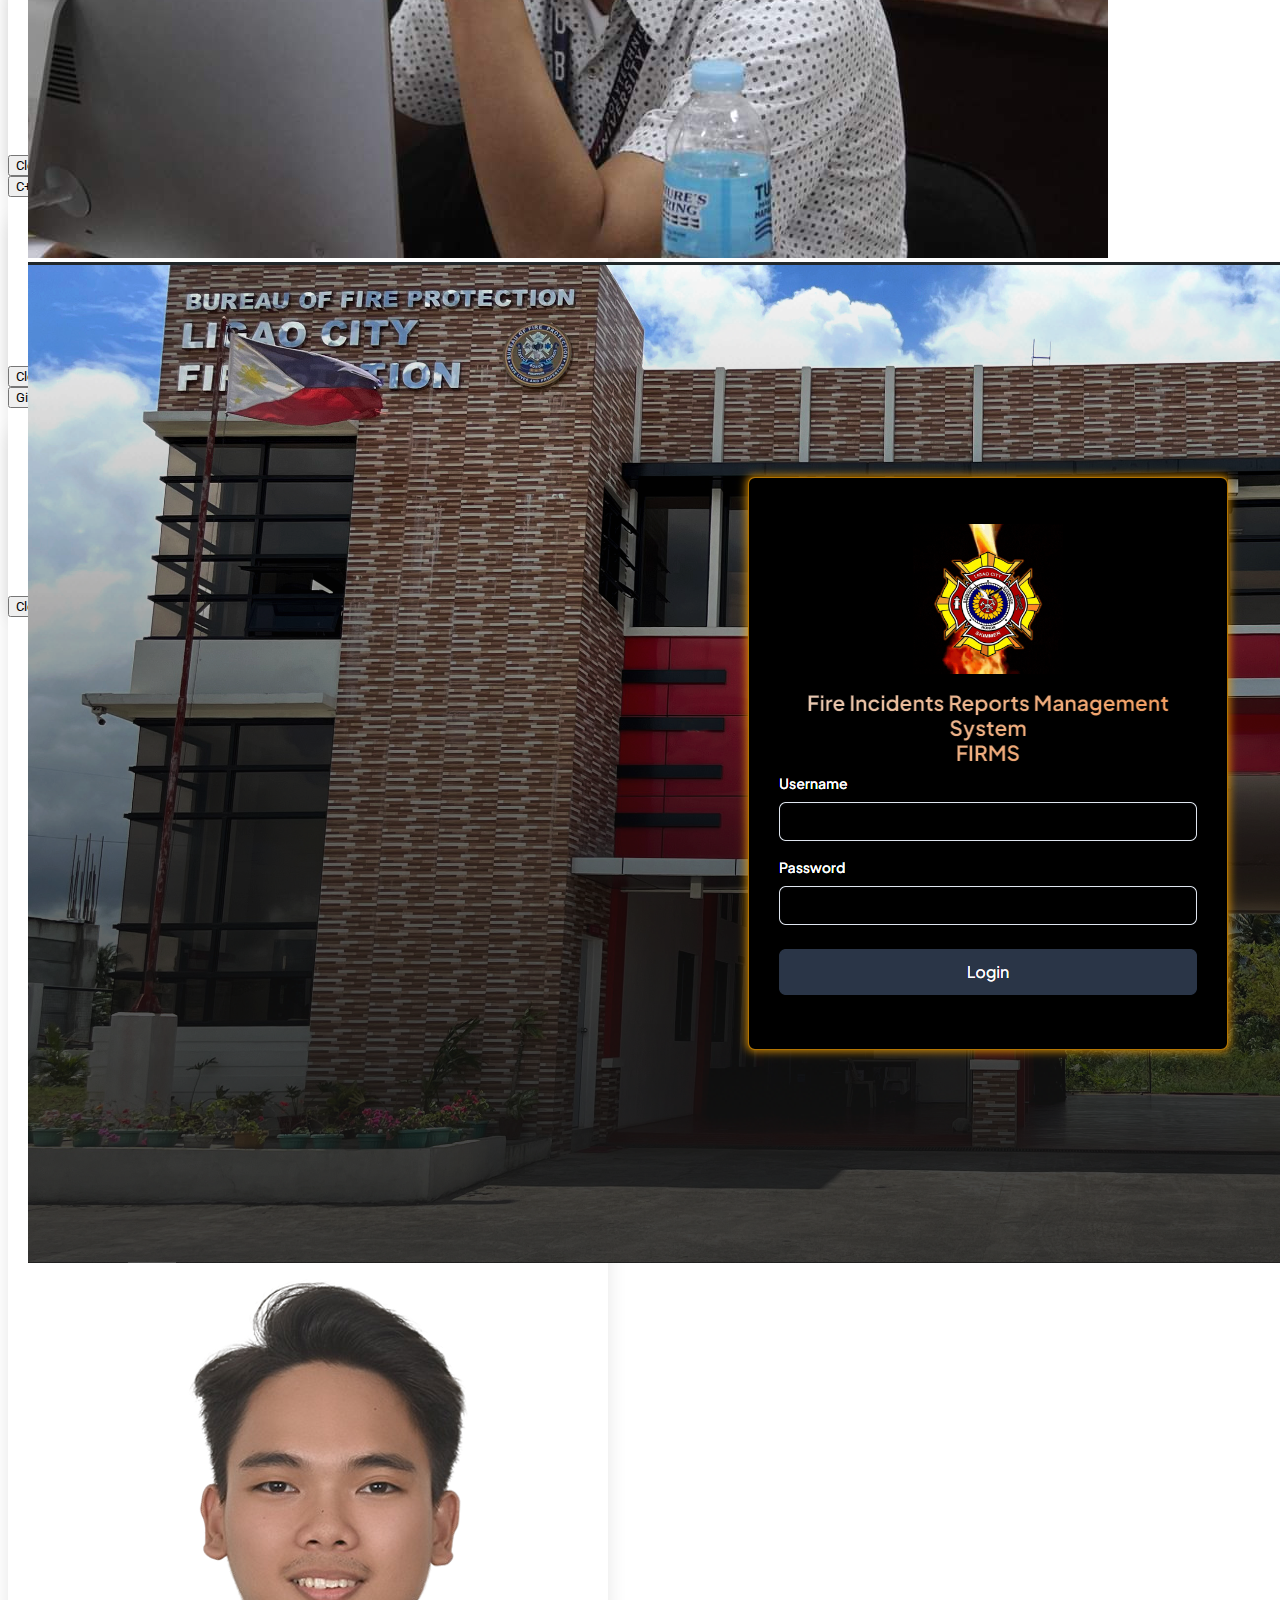
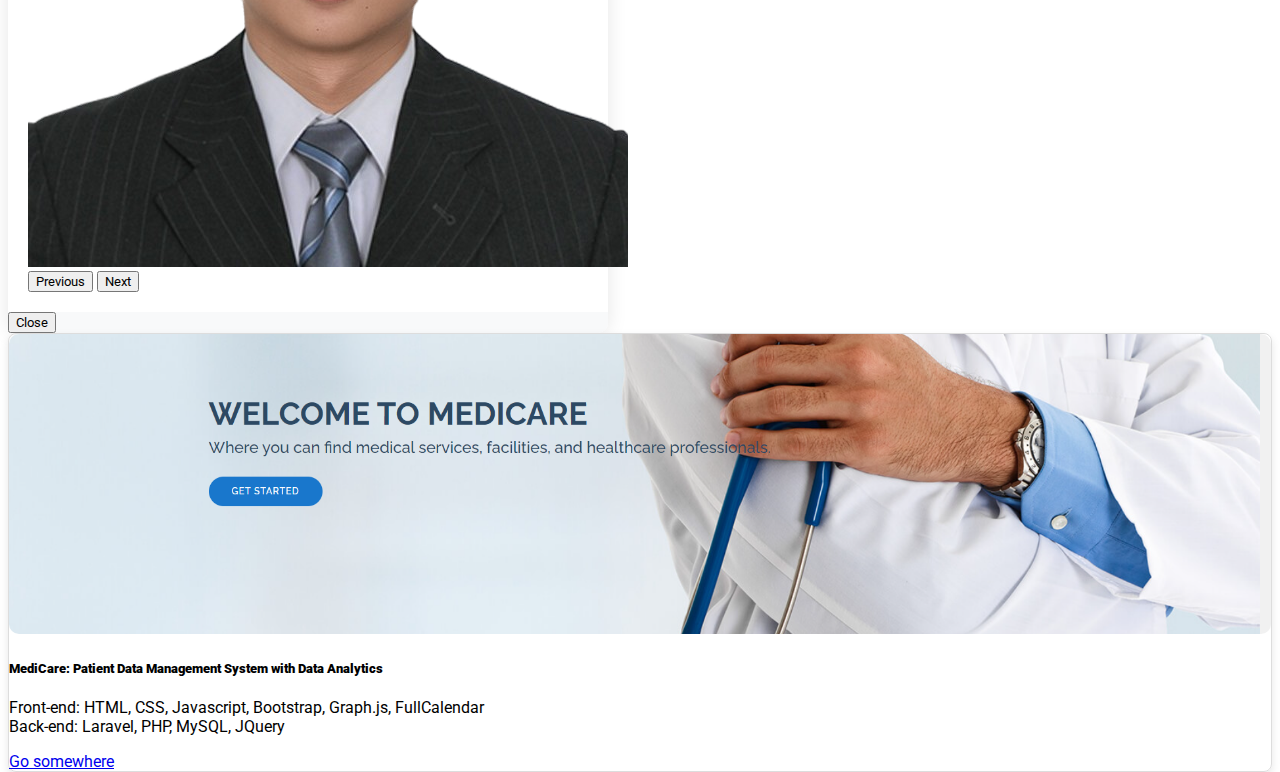
==== commit ebe5be97: "Place images" ====
--- a/index.html
+++ b/index.html
@@ -15,9 +15,9 @@
       integrity="sha384-EVSTQN3/azprG1Anm3QDgpJLIm9Nao0Yz1ztcQTwFspd3yD65VohhpuuCOmLASjC"
       crossorigin="anonymous"
     />
-    <script src="https://code.jquery.com/jquery-3.5.1.slim.min.js"></script>
+    <!-- <script src="https://code.jquery.com/jquery-3.5.1.slim.min.js"></script>
     <script src="https://cdn.jsdelivr.net/npm/@popperjs/core@2.9.3/dist/umd/popper.min.js"></script>
-    <script src="https://stackpath.bootstrapcdn.com/bootstrap/4.5.2/js/bootstrap.min.js"></script>
+    <script src="https://stackpath.bootstrapcdn.com/bootstrap/4.5.2/js/bootstrap.min.js"></script> -->
     <link rel="stylesheet" href="style/style.css" />
     <title>Portfolio | Craig Ben Cadag</title>
   </head>
@@ -752,7 +752,7 @@
         <div class="col-6">
           <div class="card w-30 m-1 p-3 custom-card">
             <img
-              src="images/FIRMS_dashboard.png"
+              src="images/projects/firms/FIRMS_dashboard.png"
               class="card-img-top"
               alt="Card Image"
             />
@@ -874,73 +874,42 @@
                   ></button>
                 </div>
                 <div class="modal-body">
-                  <div
-                    id="carouselExampleIndicators"
-                    class="carousel slide"
-                    data-ride="carousel"
-                  >
-                    <ol class="carousel-indicators">
-                      <li
-                        data-target="#carouselExampleIndicators"
-                        data-slide-to="0"
-                        class="active"
-                      ></li>
-                      <li
-                        data-target="#carouselExampleIndicators"
-                        data-slide-to="1"
-                      ></li>
-                      <li
-                        data-target="#carouselExampleIndicators"
-                        data-slide-to="2"
-                      ></li>
-                    </ol>
+                  <div id="carouselExample" class="carousel slide">
                     <div class="carousel-inner">
                       <div class="carousel-item active">
-                        <img
-                          src="images/about.jpg"
-                          class="d-block w-100"
-                          alt="Slide 1"
-                        />
+                        <img src="images/about.jpg" class="d-block h-100 w-100" alt="..." />
                       </div>
                       <div class="carousel-item">
-                        <img
-                          src="images/FIRMS_dashboard.png"
-                          class="d-block w-100"
-                          alt="Slide 2"
-                        />
+                        <img src="images/FIRMS_dashboard.png" class="d-block w-100" alt="..." />
                       </div>
                       <div class="carousel-item">
-                        <img
-                          src="images/medicare_dashboard.png"
-                          class="d-block w-100"
-                          alt="Slide 3"
-                        />
+                        <img src="images/image.png" class="d-block w-100" alt="..." />
                       </div>
                     </div>
-                    <a
+                    <button
                       class="carousel-control-prev"
-                      href="#carouselExampleIndicators"
-                      role="button"
-                      data-slide="prev"
+                      type="button"
+                      data-bs-target="#carouselExample"
+                      data-bs-slide="prev"
                     >
                       <span
                         class="carousel-control-prev-icon"
                         aria-hidden="true"
                       ></span>
                       <span class="visually-hidden">Previous</span>
-                    </a>
-                    <a
+                    </button>
+                    <button
                       class="carousel-control-next"
-                      href="#carouselExampleIndicators"
-                      role="button"
-                      data-slide="next"
+                      type="button"
+                      data-bs-target="#carouselExample"
+                      data-bs-slide="next"
                     >
                       <span
                         class="carousel-control-next-icon"
                         aria-hidden="true"
                       ></span>
                       <span class="visually-hidden">Next</span>
-                    </a>
+                    </button>
                   </div>
                 </div>
                 <div class="modal-footer">
@@ -959,7 +928,7 @@
         <div class="col-6">
           <div class="card w-30 m-1 p-3 custom-card">
             <img
-              src="images/medicare_dashboard.png"
+              src="images/projects/medicare/medicare_dashboard.png"
               class="card-img-top"
               alt="Card Image"
             />
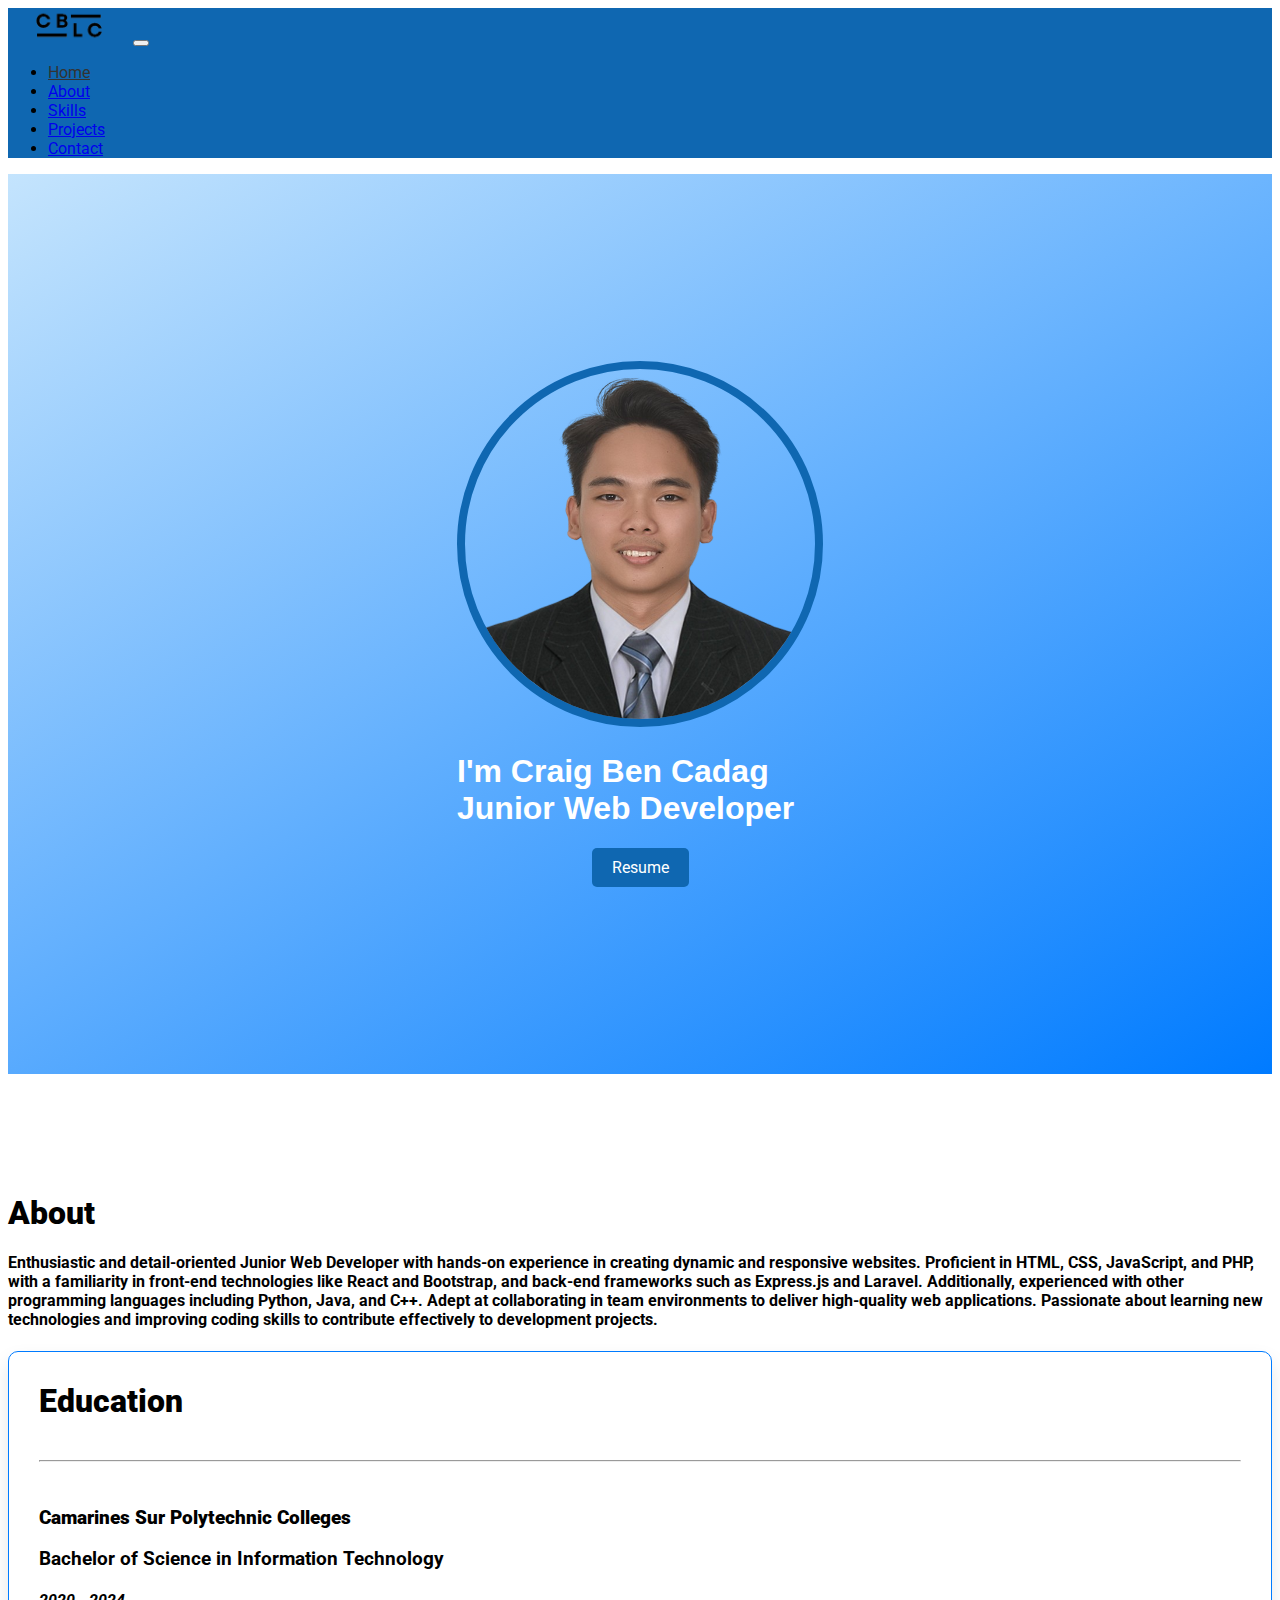
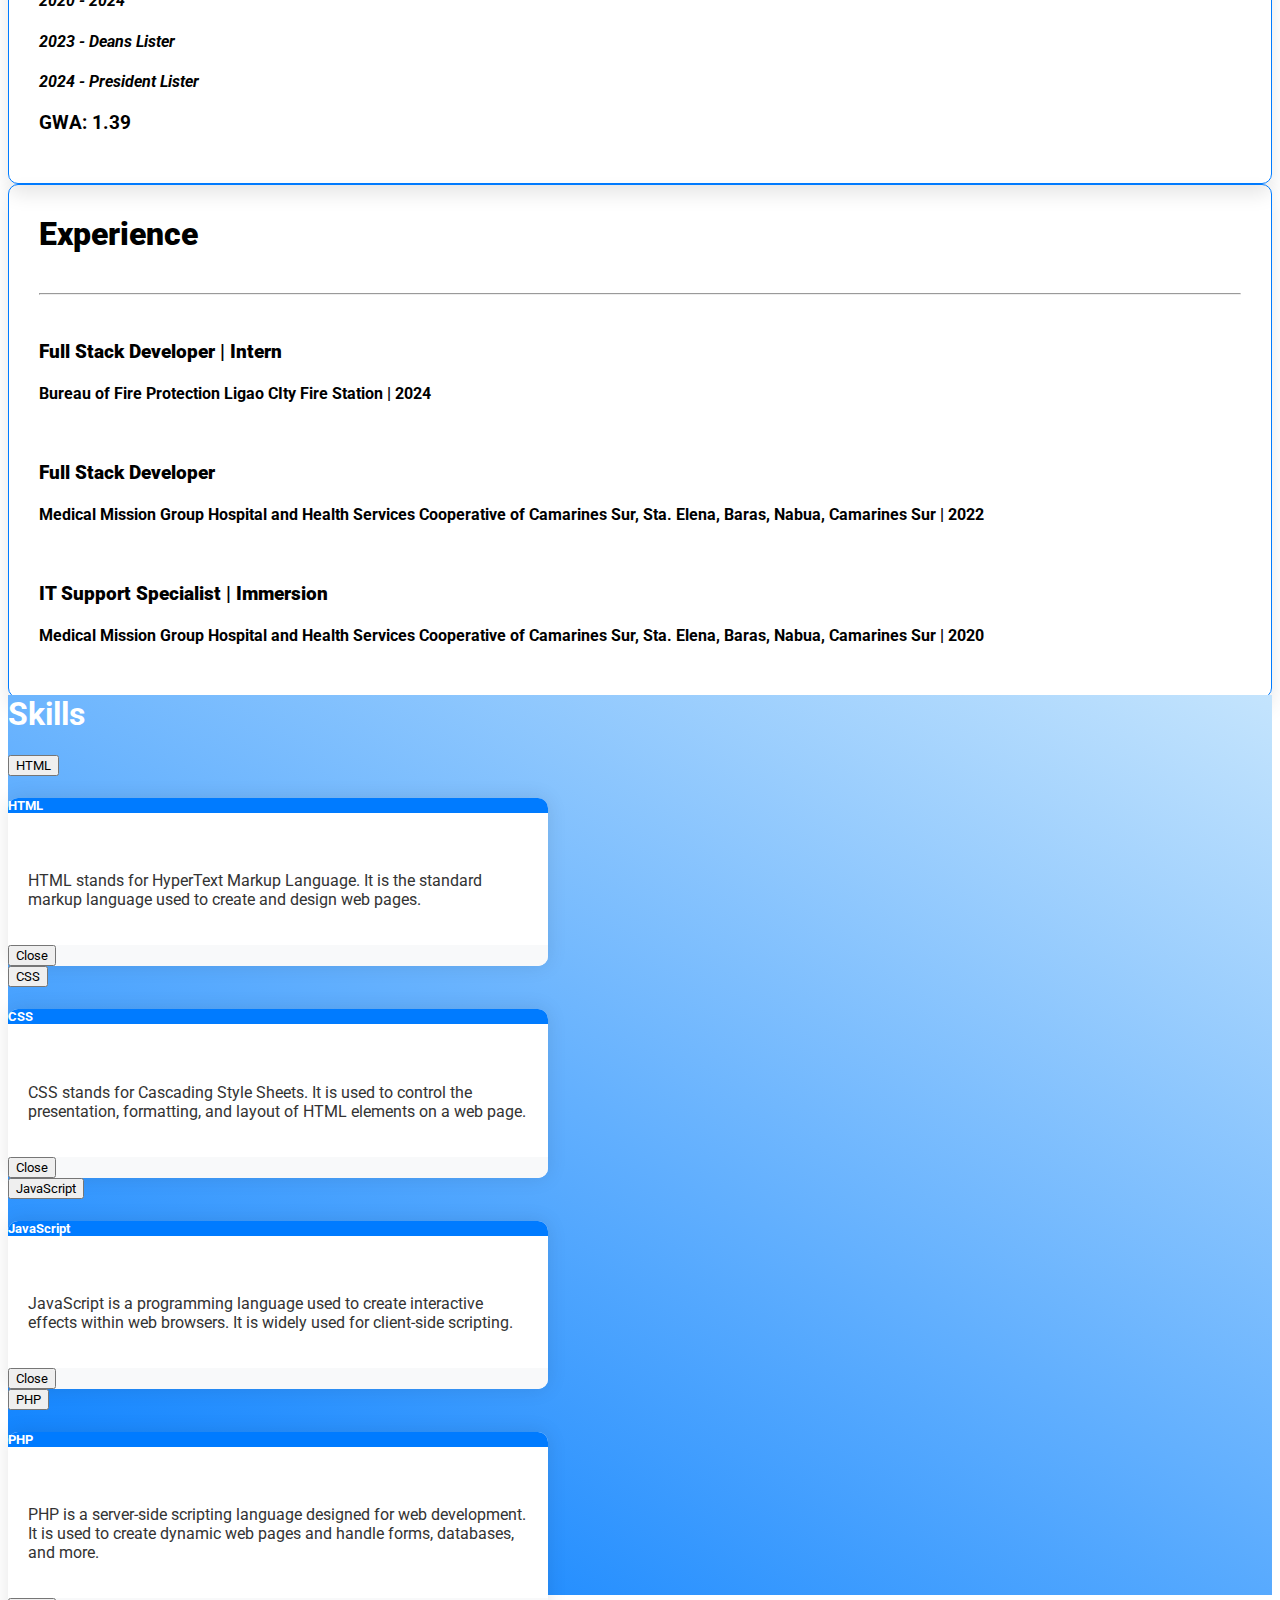
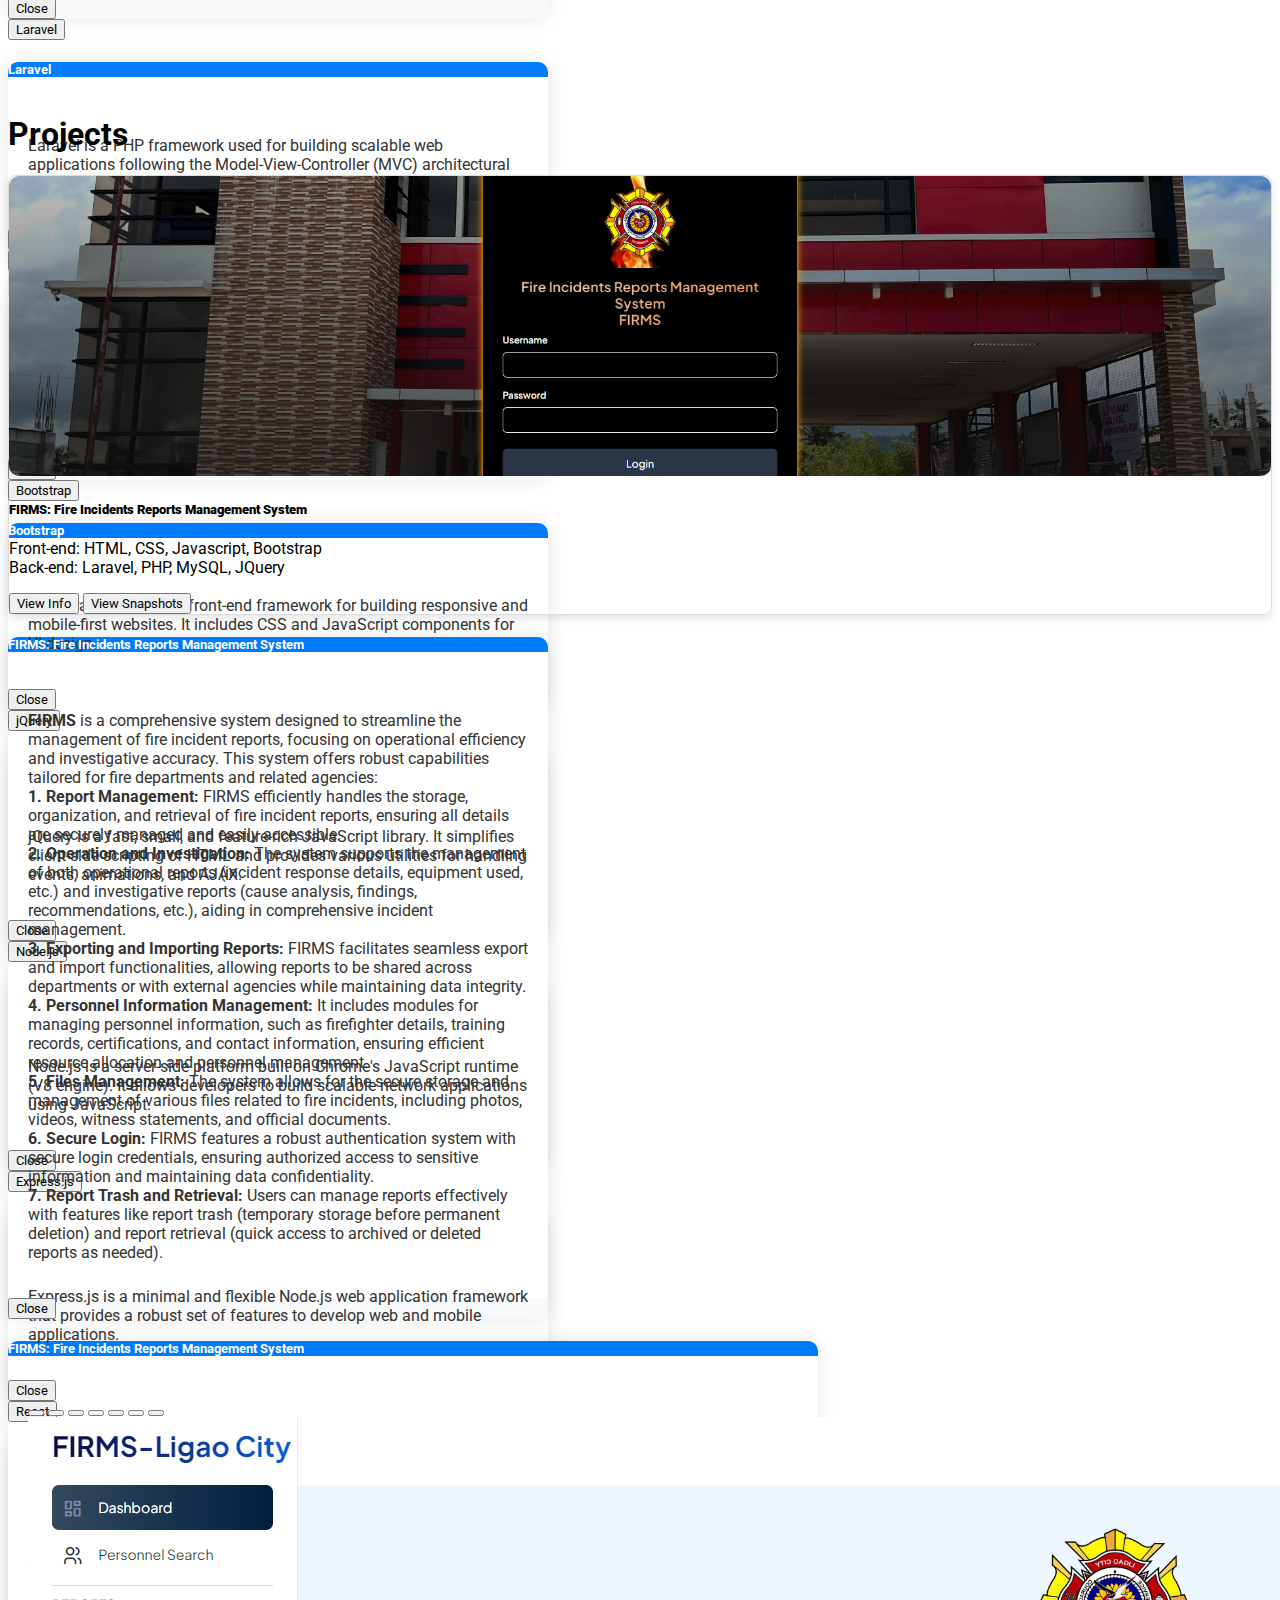
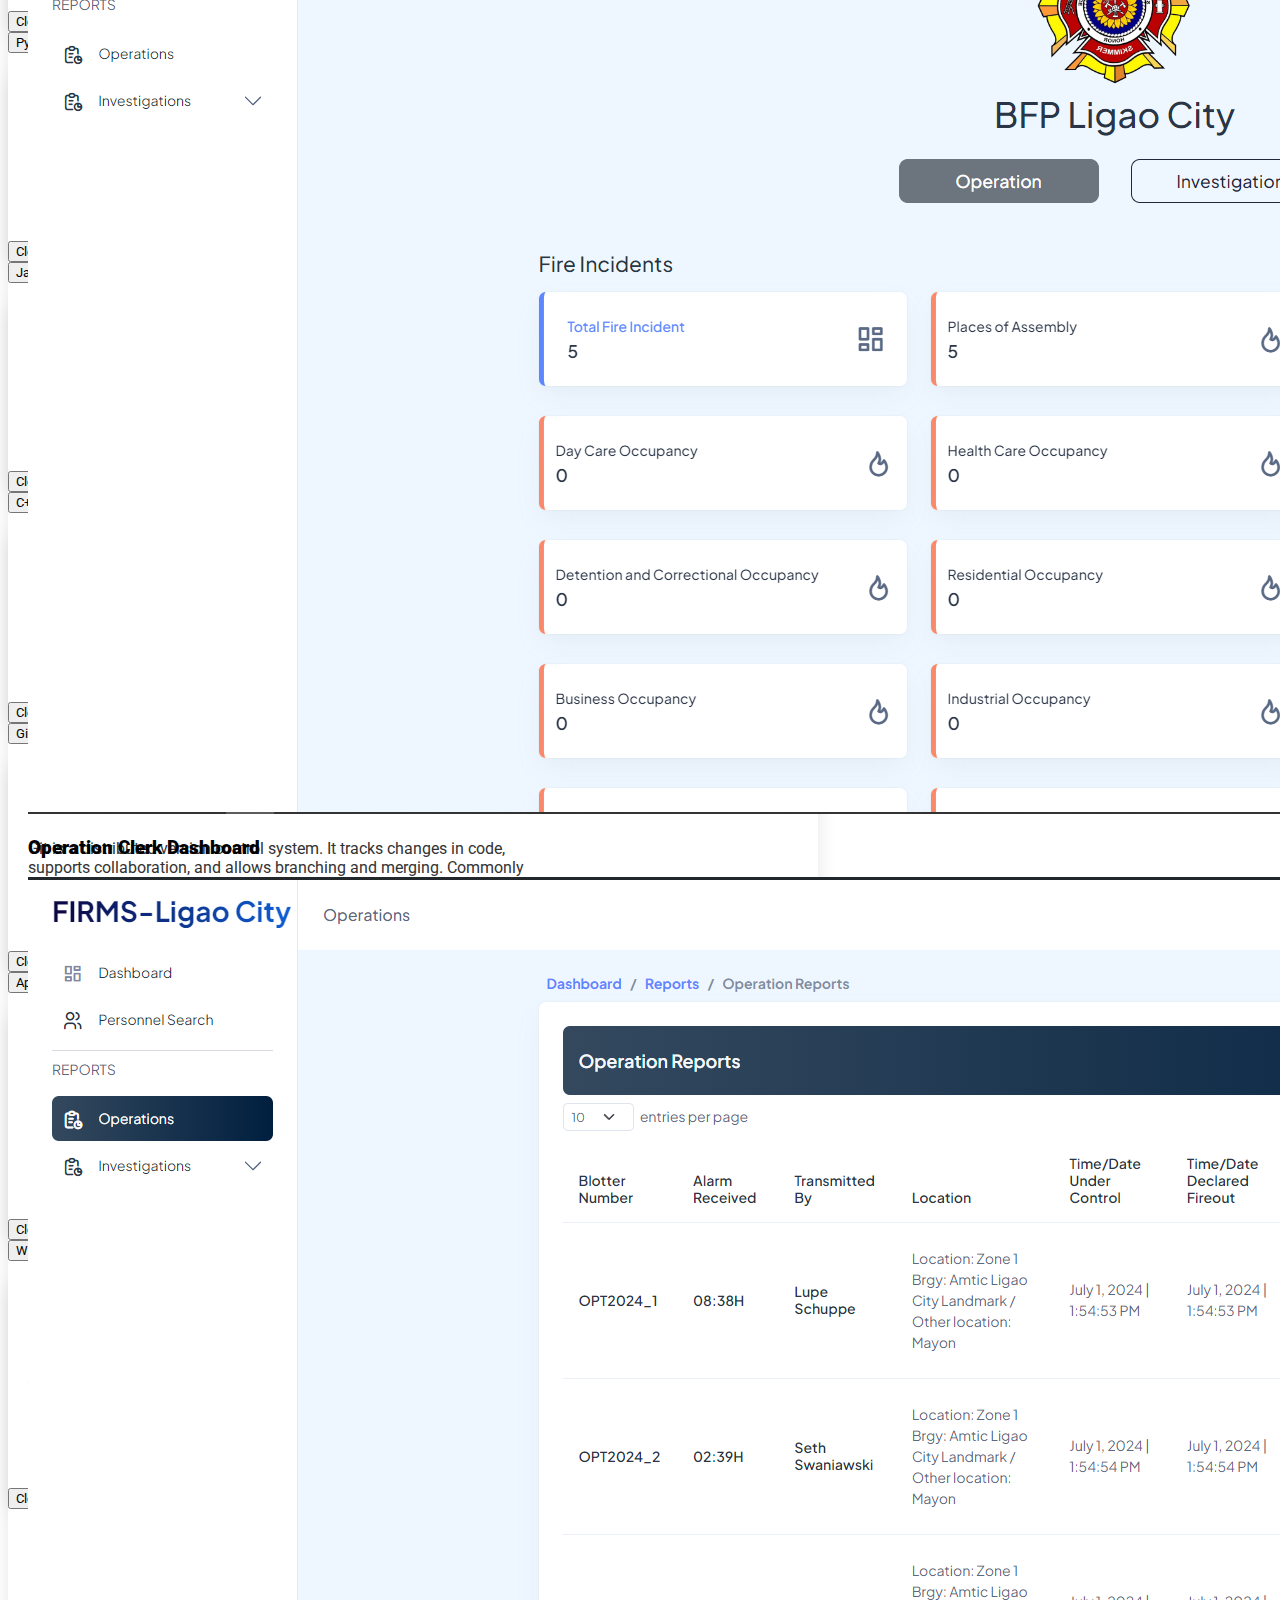
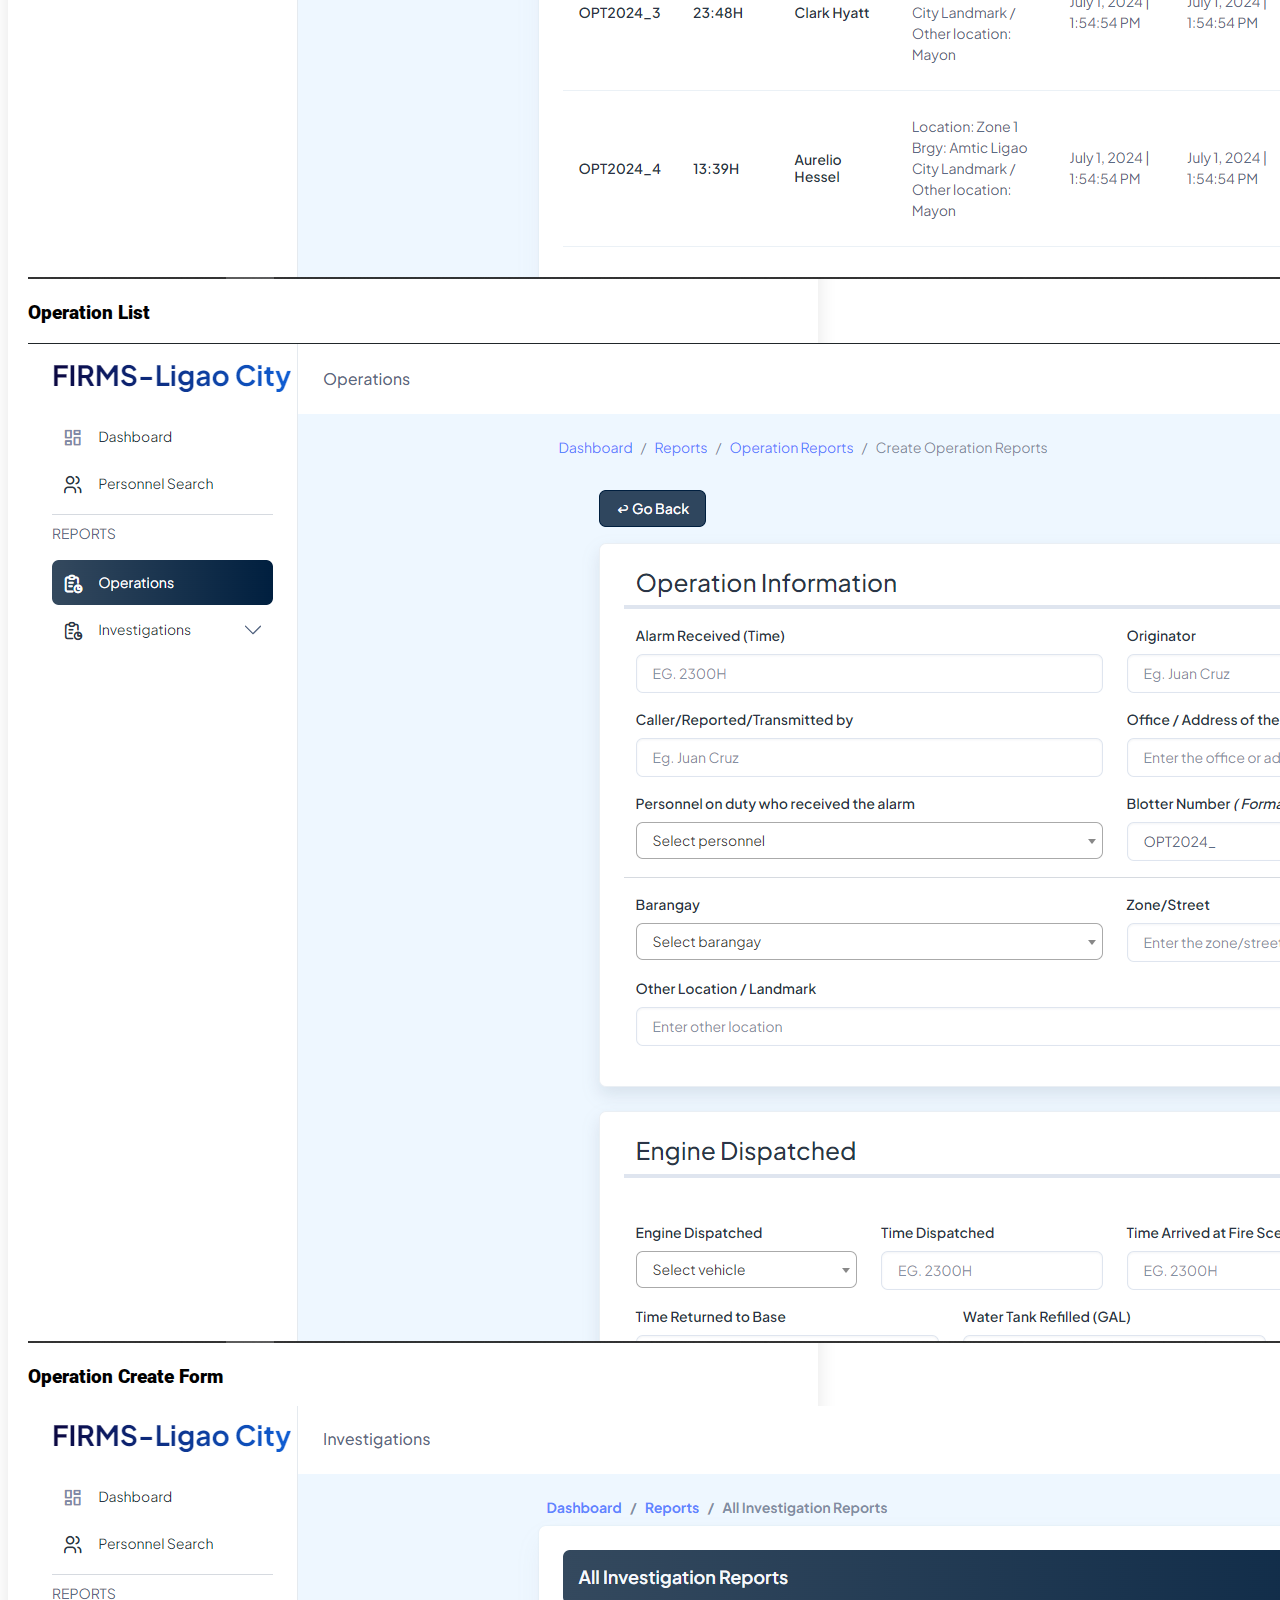
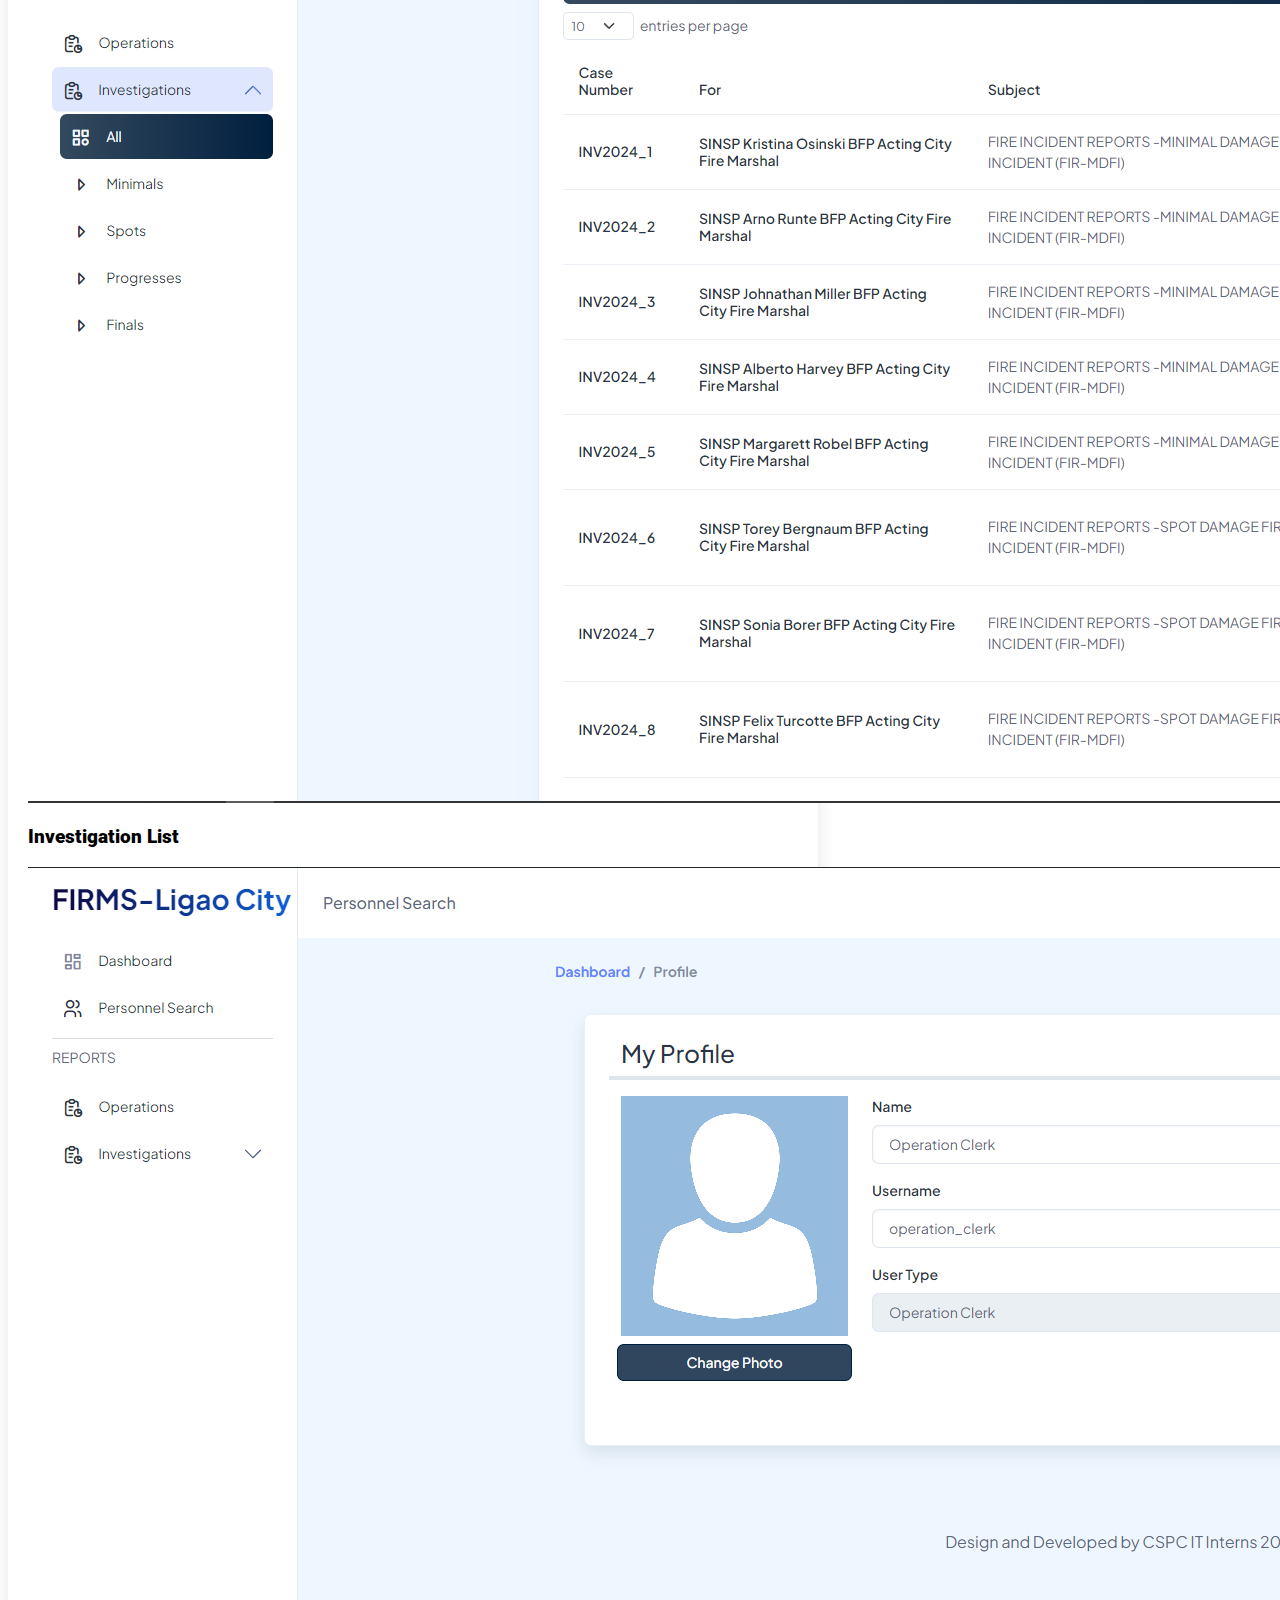
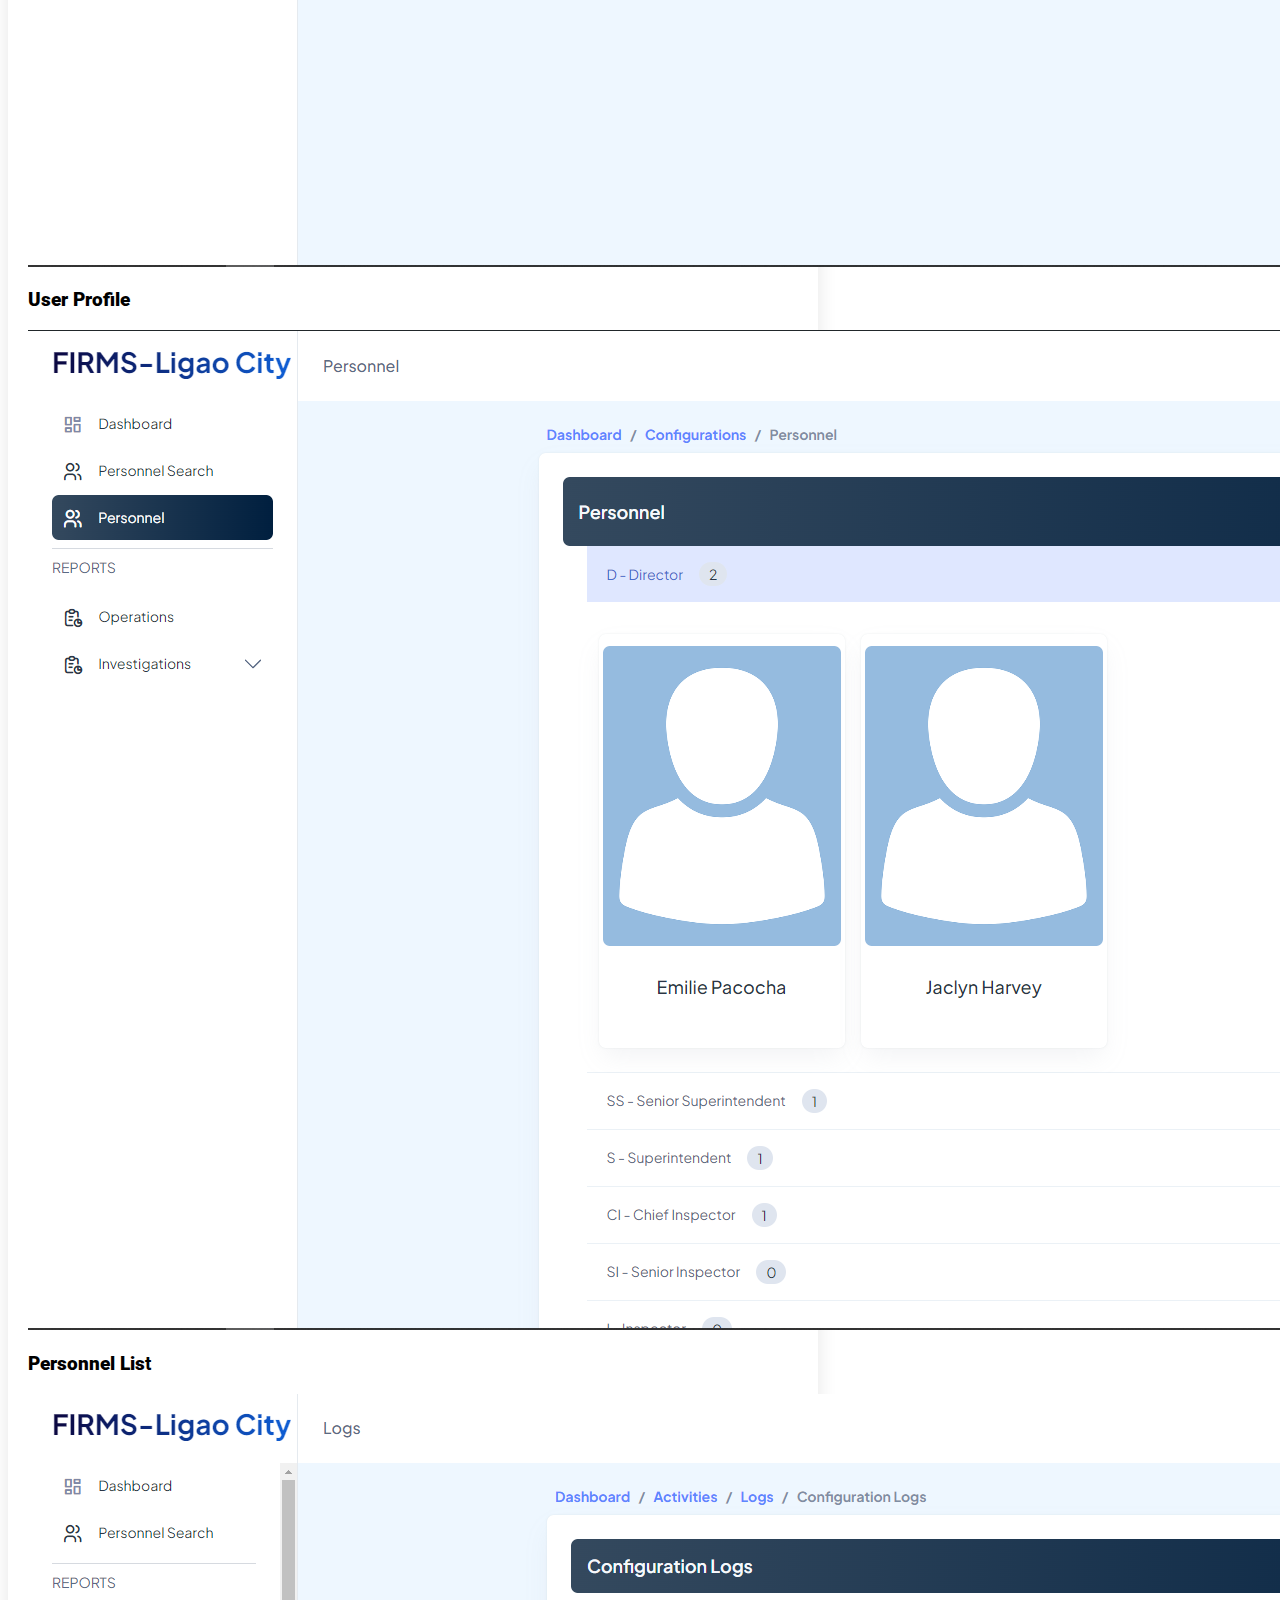
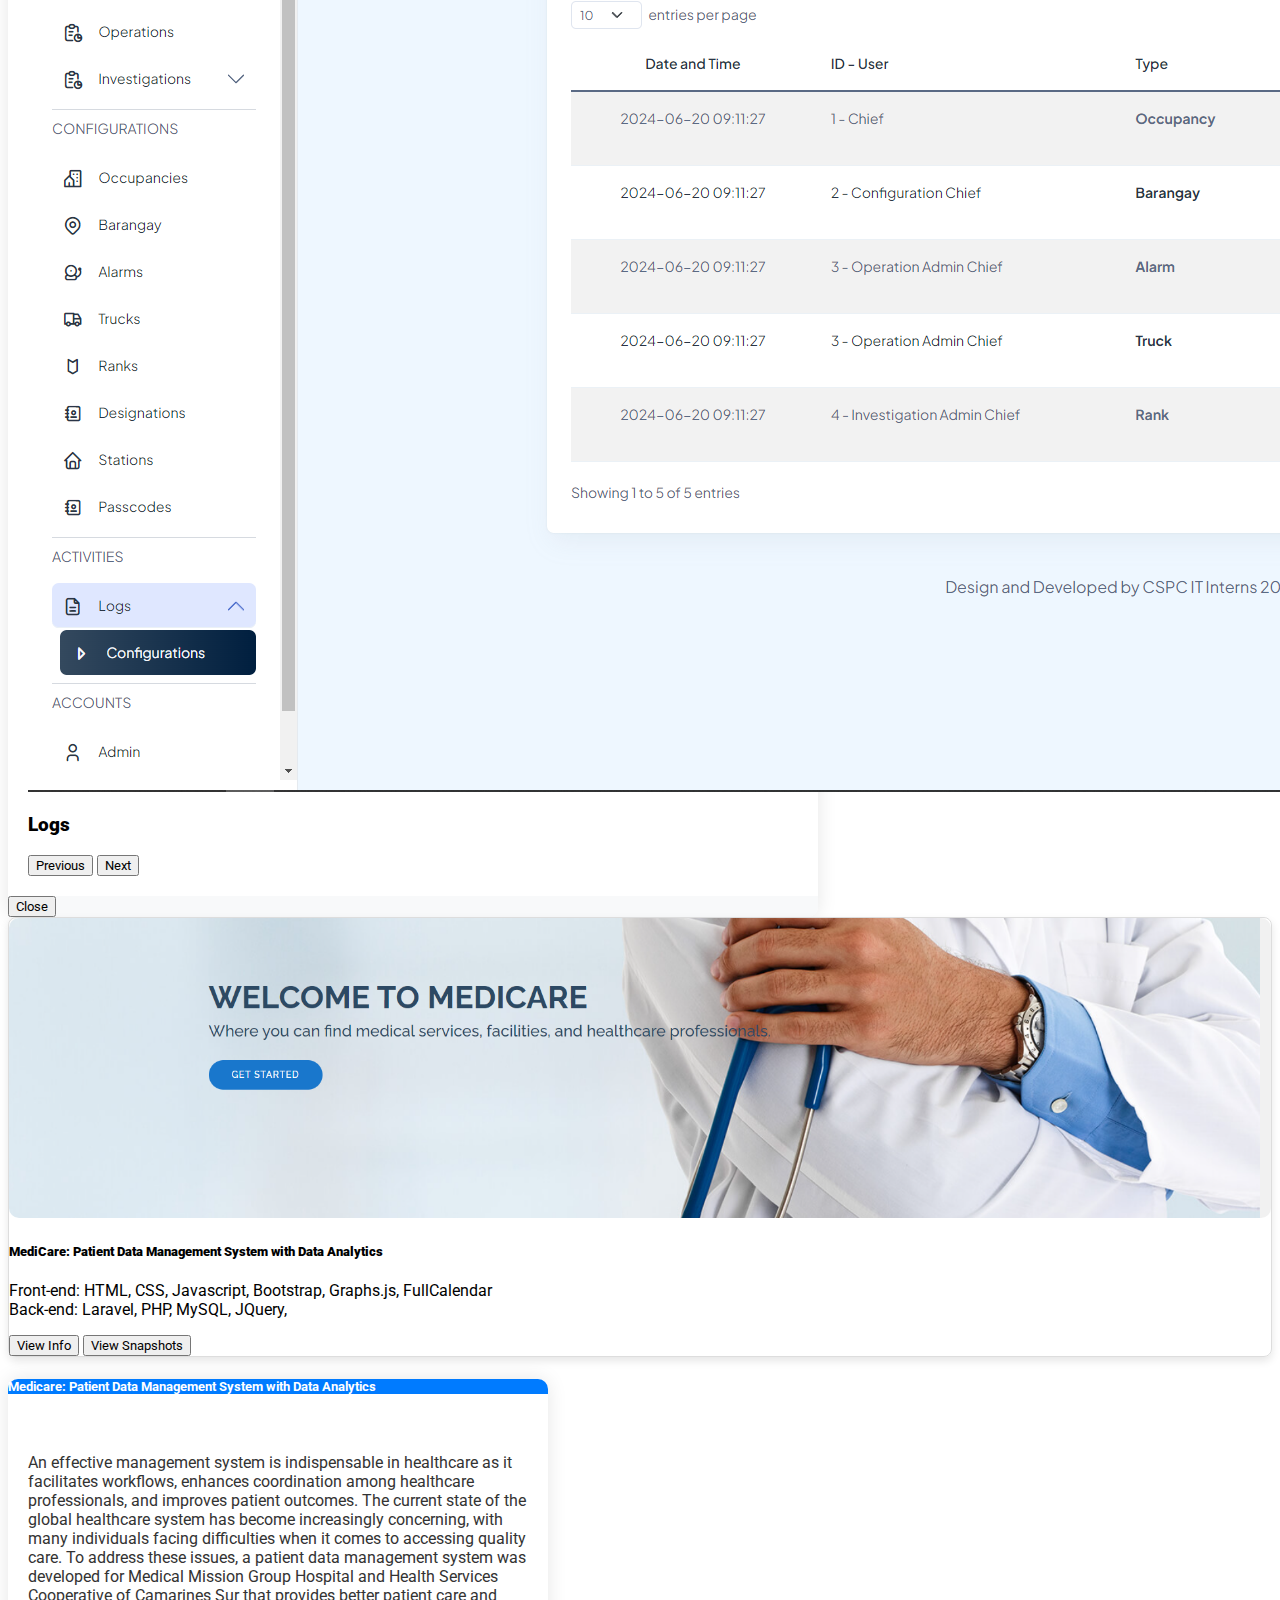
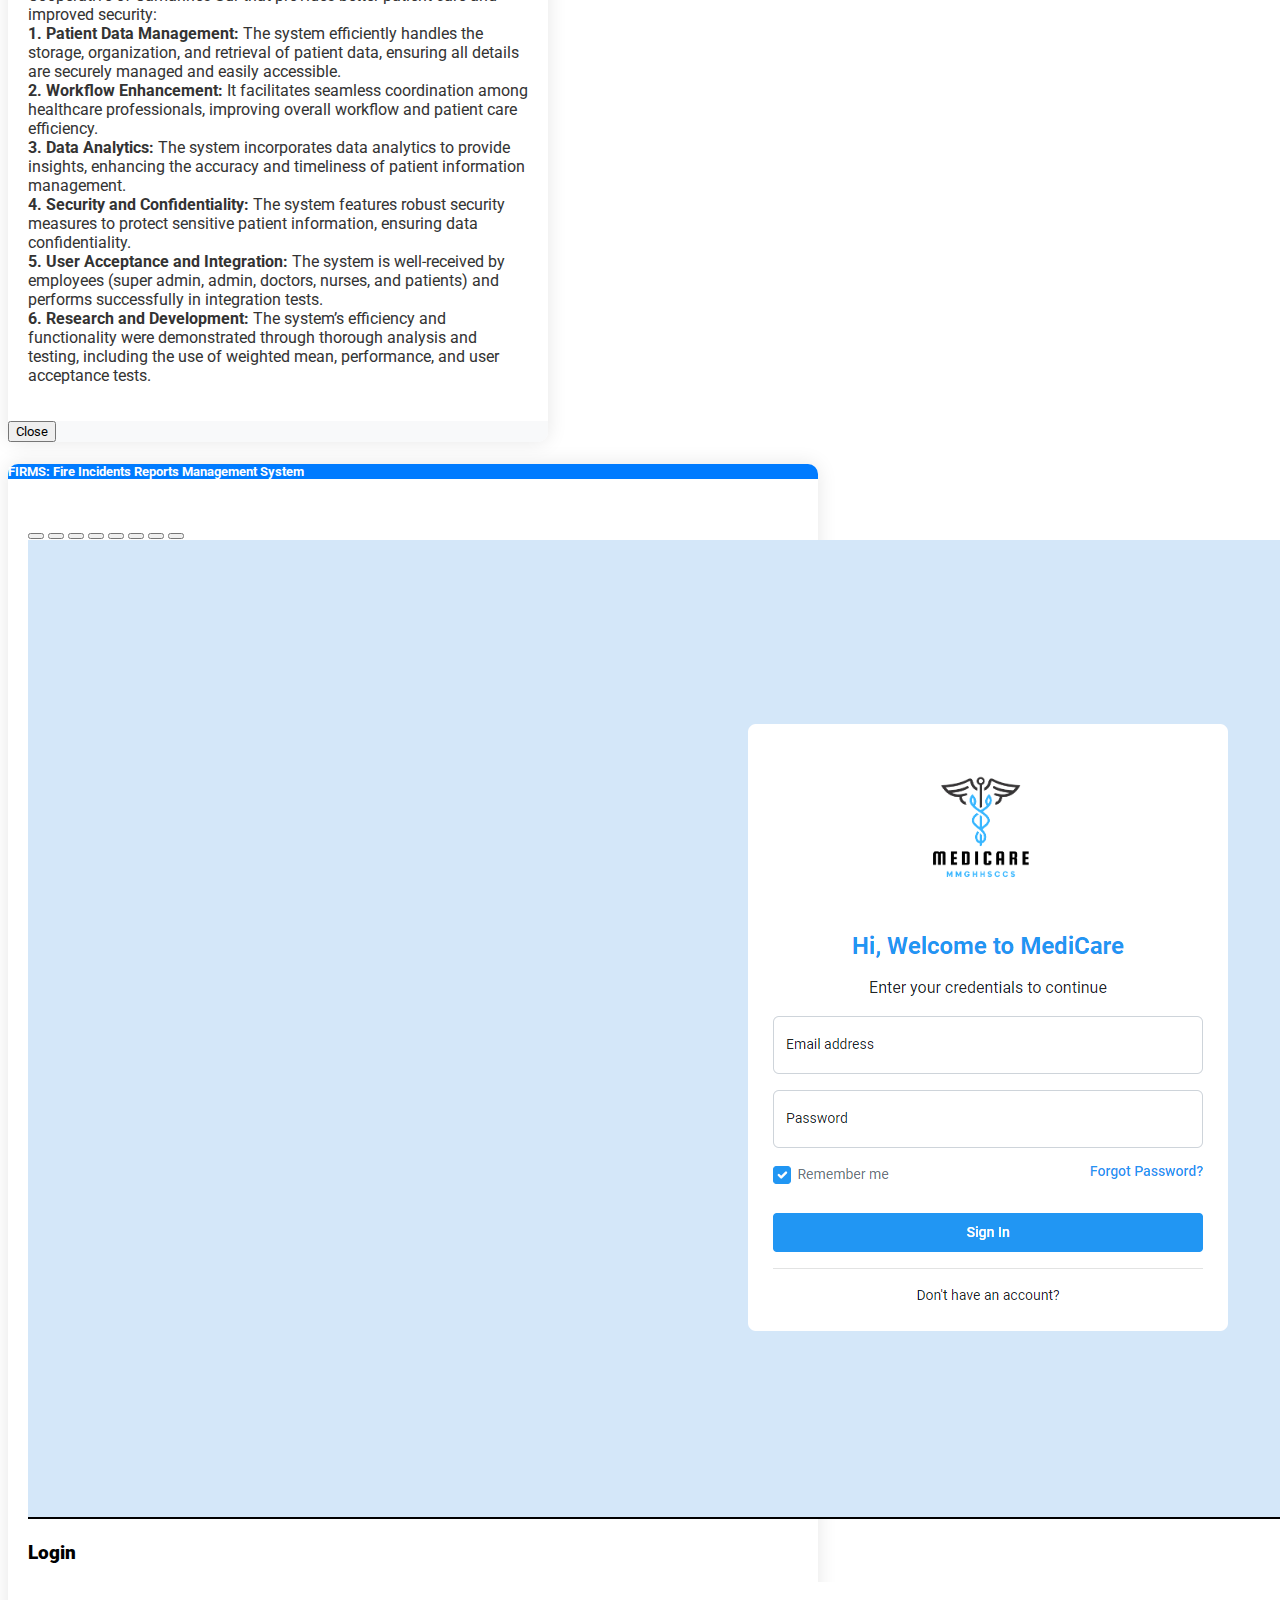
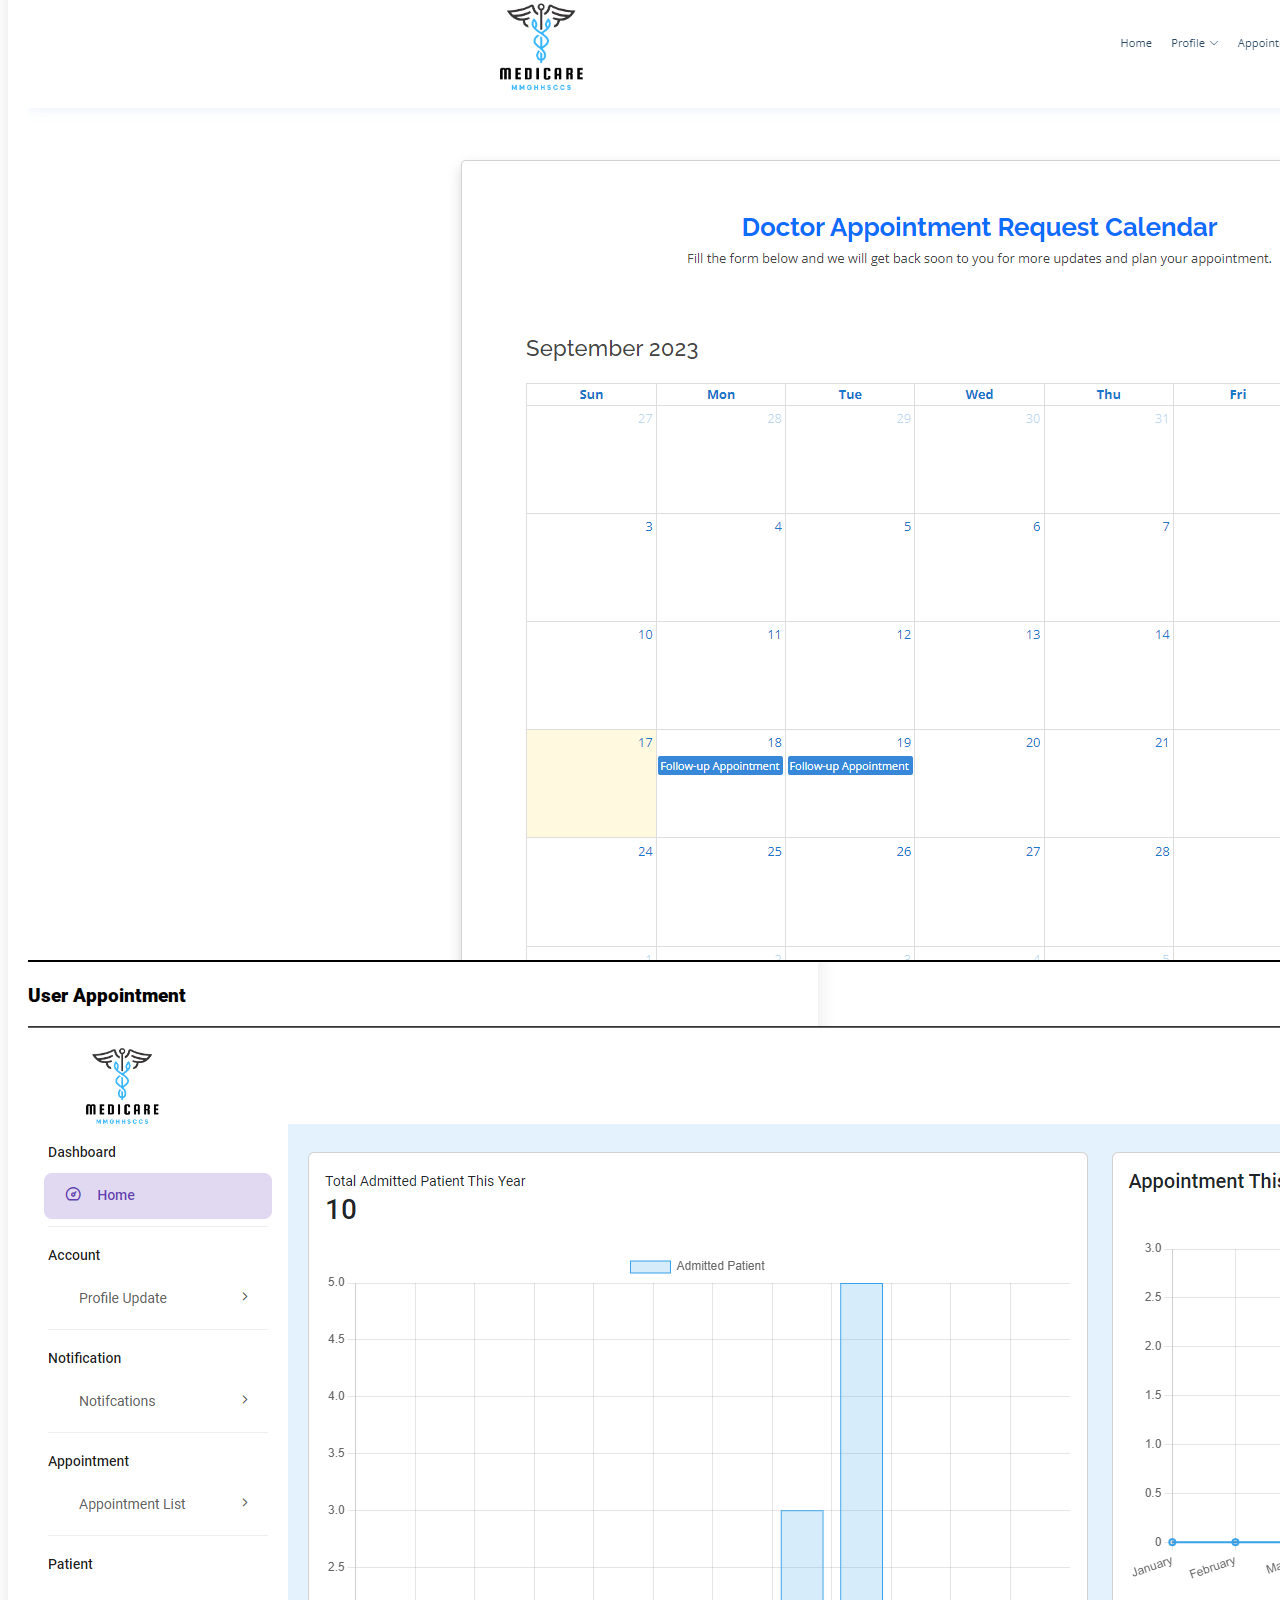
==== commit e6847cec: "Portfolio Update" ====
--- a/index.html
+++ b/index.html
@@ -54,12 +54,6 @@
               <a class="nav-link" href="#project">Projects</a>
             </li>
             <li class="nav-item">
-              <a class="nav-link" href="#">Experience</a>
-            </li>
-            <li class="nav-item">
-              <a class="nav-link" href="#">Education</a>
-            </li>
-            <li class="nav-item">
               <a class="nav-link" href="#">Contact</a>
             </li>
           </ul>
@@ -98,25 +92,45 @@
     </div>
 
     <!-- About -->
-    <div
-      class="container-fluid about d-flex align-items-center section"
-      id="about"
-    >
-      <div class="row justify-content-center">
-        <div class="col-12 col-md-10 col-lg-8 text-center">
-          <h1 class="my-5">About</h1>
-          <h4 class="my-5">
-            Enthusiastic and detail-oriented Junior Web Developer with hands-on
-            experience in creating dynamic and responsive websites. Proficient
-            in HTML, CSS, JavaScript, and PHP, with a familiarity in front-end
-            technologies like React and Bootstrap, and back-end frameworks such
-            as Express.js and Laravel. Additionally, experienced with other
-            programming languages including Python, Java, and C++. Adept at
-            collaborating in team environments to deliver high-quality web
-            applications. Passionate about learning new technologies and
-            improving coding skills to contribute effectively to development
-            projects.
-          </h4>
+    <div class="container about section" id="about">
+      <div class="row text-center mt-5">
+        <h1><b>About</b></h1>
+        <h4 class="my-5">
+          Enthusiastic and detail-oriented Junior Web Developer with hands-on
+          experience in creating dynamic and responsive websites. Proficient in
+          HTML, CSS, JavaScript, and PHP, with a familiarity in front-end
+          technologies like React and Bootstrap, and back-end frameworks such as
+          Express.js and Laravel. Additionally, experienced with other
+          programming languages including Python, Java, and C++. Adept at
+          collaborating in team environments to deliver high-quality web
+          applications. Passionate about learning new technologies and improving
+          coding skills to contribute effectively to development projects.
+        </h4>
+      </div>
+      <div class="row d-flex justify-content-around">
+        <div class="col-5 about-col m-1 p-100 my-5">
+          <h1><b>Education</b></h1>
+          <hr>
+          <br>
+          <h3><b>Camarines Sur Polytechnic Colleges</b></h3>
+          <h3>Bachelor of Science in Information Technology</h3>
+          <h4><i>2020 - 2024</i></h4>
+          <h4><i>2023 - Deans Lister</i></h4>
+          <h4><i>2024 - President Lister</i></h4>
+          <h3>GWA: 1.39</h4>
+        </div>
+        <div class="col-6 about-col m-1 p-100 my-5">
+          <h1><b>Experience</b></h1>
+          <hr>
+          <br>
+          <h3><b>Full Stack Developer | Intern</b></h3>
+          <h4>Bureau of Fire Protection Ligao CIty Fire Station | 2024</h4><br>
+          <h3><b>Full Stack Developer</b></h3>
+          <h4>Medical Mission Group Hospital and Health Services Cooperative of
+            Camarines Sur, Sta. Elena, Baras, Nabua, Camarines Sur | 2022</h4><br>
+          <h3><b> IT Support Specialist | Immersion</b></h3>
+          <h4>Medical Mission Group Hospital and Health Services Cooperative of
+            Camarines Sur, Sta. Elena, Baras, Nabua, Camarines Sur | 2020</h4>
         </div>
       </div>
     </div>
@@ -133,7 +147,7 @@
         <div class="d-flex flex-wrap justify-content-center">
           <!-- HTML Modal -->
           <button
-            class="btn btn-primary m-1"
+            class="btn btn-primary btn-lg m-1"
             data-bs-toggle="modal"
             data-bs-target="#htmlModal"
           >
@@ -146,7 +160,7 @@
             aria-labelledby="htmlModalLabel"
             aria-hidden="true"
           >
-            <div class="modal-dialog modal-dialog-centered">
+            <div class="modal-dialog skill-modal modal-dialog-centered">
               <div class="modal-content">
                 <div class="modal-header">
                   <h5 class="modal-title" id="htmlModalLabel">HTML</h5>
@@ -173,7 +187,7 @@
 
           <!-- CSS Modal -->
           <button
-            class="btn btn-primary m-1"
+            class="btn btn-primary m-1 btn-lg"
             data-bs-toggle="modal"
             data-bs-target="#cssModal"
           >
@@ -186,7 +200,7 @@
             aria-labelledby="cssModalLabel"
             aria-hidden="true"
           >
-            <div class="modal-dialog modal-dialog-centered">
+            <div class="modal-dialog skill-modal modal-dialog-centered">
               <div class="modal-content">
                 <div class="modal-header">
                   <h5 class="modal-title" id="cssModalLabel">CSS</h5>
@@ -213,7 +227,7 @@
 
           <!-- JavaScript Modal -->
           <button
-            class="btn btn-primary m-1"
+            class="btn btn-primary m-1 btn-lg"
             data-bs-toggle="modal"
             data-bs-target="#javascriptModal"
           >
@@ -226,7 +240,7 @@
             aria-labelledby="javascriptModalLabel"
             aria-hidden="true"
           >
-            <div class="modal-dialog modal-dialog-centered">
+            <div class="modal-dialog skill-modal modal-dialog-centered">
               <div class="modal-content">
                 <div class="modal-header">
                   <h5 class="modal-title" id="javascriptModalLabel">
@@ -255,7 +269,7 @@
 
           <!-- PHP Modal -->
           <button
-            class="btn btn-primary m-1"
+            class="btn btn-primary m-1 btn-lg"
             data-bs-toggle="modal"
             data-bs-target="#phpModal"
           >
@@ -268,7 +282,7 @@
             aria-labelledby="phpModalLabel"
             aria-hidden="true"
           >
-            <div class="modal-dialog modal-dialog-centered">
+            <div class="modal-dialog skill-modal modal-dialog-centered">
               <div class="modal-content">
                 <div class="modal-header">
                   <h5 class="modal-title" id="phpModalLabel">PHP</h5>
@@ -295,7 +309,7 @@
 
           <!-- Laravel Modal -->
           <button
-            class="btn btn-primary m-1"
+            class="btn btn-primary m-1 btn-lg"
             data-bs-toggle="modal"
             data-bs-target="#laravelModal"
           >
@@ -308,7 +322,7 @@
             aria-labelledby="laravelModalLabel"
             aria-hidden="true"
           >
-            <div class="modal-dialog modal-dialog-centered">
+            <div class="modal-dialog skill-modal modal-dialog-centered">
               <div class="modal-content">
                 <div class="modal-header">
                   <h5 class="modal-title" id="laravelModalLabel">Laravel</h5>
@@ -335,7 +349,7 @@
 
           <!-- MySQL Modal -->
           <button
-            class="btn btn-primary m-1"
+            class="btn btn-primary m-1 btn-lg"
             data-bs-toggle="modal"
             data-bs-target="#mysqlModal"
           >
@@ -348,7 +362,7 @@
             aria-labelledby="mysqlModalLabel"
             aria-hidden="true"
           >
-            <div class="modal-dialog modal-dialog-centered">
+            <div class="modal-dialog skill-modal modal-dialog-centered">
               <div class="modal-content">
                 <div class="modal-header">
                   <h5 class="modal-title" id="mysqlModalLabel">MySQL</h5>
@@ -375,7 +389,7 @@
 
           <!-- Bootstrap Modal -->
           <button
-            class="btn btn-primary m-1"
+            class="btn btn-primary m-1 btn-lg"
             data-bs-toggle="modal"
             data-bs-target="#bootstrapModal"
           >
@@ -388,7 +402,7 @@
             aria-labelledby="bootstrapModalLabel"
             aria-hidden="true"
           >
-            <div class="modal-dialog modal-dialog-centered">
+            <div class="modal-dialog skill-modal modal-dialog-centered">
               <div class="modal-content">
                 <div class="modal-header">
                   <h5 class="modal-title" id="bootstrapModalLabel">
@@ -417,7 +431,7 @@
 
           <!-- jQuery Modal -->
           <button
-            class="btn btn-primary m-1"
+            class="btn btn-primary m-1 btn-lg"
             data-bs-toggle="modal"
             data-bs-target="#jqueryModal"
           >
@@ -430,7 +444,7 @@
             aria-labelledby="jqueryModalLabel"
             aria-hidden="true"
           >
-            <div class="modal-dialog modal-dialog-centered">
+            <div class="modal-dialog skill-modal modal-dialog-centered">
               <div class="modal-content">
                 <div class="modal-header">
                   <h5 class="modal-title" id="jqueryModalLabel">jQuery</h5>
@@ -458,7 +472,7 @@
 
           <!-- Node.js Modal -->
           <button
-            class="btn btn-primary m-1"
+            class="btn btn-primary m-1 btn-lg"
             data-bs-toggle="modal"
             data-bs-target="#nodejsModal"
           >
@@ -471,7 +485,7 @@
             aria-labelledby="nodejsModalLabel"
             aria-hidden="true"
           >
-            <div class="modal-dialog modal-dialog-centered">
+            <div class="modal-dialog skill-modal modal-dialog-centered">
               <div class="modal-content">
                 <div class="modal-header">
                   <h5 class="modal-title" id="nodejsModalLabel">Node.js</h5>
@@ -498,7 +512,7 @@
 
           <!-- Express.js Modal -->
           <button
-            class="btn btn-primary m-1"
+            class="btn btn-primary m-1 btn-lg"
             data-bs-toggle="modal"
             data-bs-target="#expressjsModal"
           >
@@ -511,7 +525,7 @@
             aria-labelledby="expressjsModalLabel"
             aria-hidden="true"
           >
-            <div class="modal-dialog modal-dialog-centered">
+            <div class="modal-dialog skill-modal modal-dialog-centered">
               <div class="modal-content">
                 <div class="modal-header">
                   <h5 class="modal-title" id="expressjsModalLabel">
@@ -540,7 +554,7 @@
 
           <!-- React Modal -->
           <button
-            class="btn btn-primary m-1"
+            class="btn btn-primary m-1 btn-lg"
             data-bs-toggle="modal"
             data-bs-target="#reactModal"
           >
@@ -553,7 +567,7 @@
             aria-labelledby="reactModalLabel"
             aria-hidden="true"
           >
-            <div class="modal-dialog modal-dialog-centered">
+            <div class="modal-dialog skill-modal modal-dialog-centered">
               <div class="modal-content">
                 <div class="modal-header">
                   <h5 class="modal-title" id="reactModalLabel">React</h5>
@@ -580,7 +594,7 @@
 
           <!-- Python Modal -->
           <button
-            class="btn btn-primary m-1"
+            class="btn btn-primary m-1 btn-lg"
             data-bs-toggle="modal"
             data-bs-target="#pythonModal"
           >
@@ -593,7 +607,7 @@
             aria-labelledby="pythonModalLabel"
             aria-hidden="true"
           >
-            <div class="modal-dialog modal-dialog-centered">
+            <div class="modal-dialog skill-modal modal-dialog-centered">
               <div class="modal-content">
                 <div class="modal-header">
                   <h5 class="modal-title" id="pythonModalLabel">Python</h5>
@@ -621,7 +635,7 @@
 
           <!-- Java Modal -->
           <button
-            class="btn btn-primary m-1"
+            class="btn btn-primary m-1 btn-lg"
             data-bs-toggle="modal"
             data-bs-target="#javaModal"
           >
@@ -634,7 +648,7 @@
             aria-labelledby="javaModalLabel"
             aria-hidden="true"
           >
-            <div class="modal-dialog modal-dialog-centered">
+            <div class="modal-dialog skill-modal modal-dialog-centered">
               <div class="modal-content">
                 <div class="modal-header">
                   <h5 class="modal-title" id="javaModalLabel">Java</h5>
@@ -662,7 +676,7 @@
 
           <!-- C++ Modal -->
           <button
-            class="btn btn-primary m-1"
+            class="btn btn-primary m-1 btn-lg"
             data-bs-toggle="modal"
             data-bs-target="#cppModal"
           >
@@ -675,7 +689,7 @@
             aria-labelledby="cppModalLabel"
             aria-hidden="true"
           >
-            <div class="modal-dialog modal-dialog-centered">
+            <div class="modal-dialog skill-modal modal-dialog-centered">
               <div class="modal-content">
                 <div class="modal-header">
                   <h5 class="modal-title" id="cppModalLabel">C++</h5>
@@ -701,7 +715,7 @@
           </div>
 
           <button
-            class="btn btn-primary m-1"
+            class="btn btn-primary m-1 btn-lg"
             data-bs-toggle="modal"
             data-bs-target="#git"
           >
@@ -714,7 +728,7 @@
             aria-labelledby="cppModalLabel"
             aria-hidden="true"
           >
-            <div class="modal-dialog modal-dialog-centered">
+            <div class="modal-dialog skill-modal modal-dialog-centered">
               <div class="modal-content">
                 <div class="modal-header">
                   <h5 class="modal-title" id="gitModalLabel">Git</h5>
@@ -725,6 +739,91 @@
                     changes in code, supports collaboration, and allows
                     branching and merging. Commonly used with platforms like
                     GitHub, it helps manage project history and workflow.
+                  </p>
+                </div>
+                <div class="modal-footer">
+                  <button
+                    type="button"
+                    class="btn btn-secondary"
+                    data-bs-dismiss="modal"
+                  >
+                    Close
+                  </button>
+                </div>
+              </div>
+            </div>
+          </div>
+
+          <button
+            class="btn btn-primary m-1 btn-lg"
+            data-bs-toggle="modal"
+            data-bs-target="#api"
+          >
+            Api
+          </button>
+          <div
+            class="modal fade"
+            id="api"
+            tabindex="-1"
+            aria-labelledby="cppModalLabel"
+            aria-hidden="true"
+          >
+            <div class="modal-dialog skill-modal modal-dialog-centered">
+              <div class="modal-content">
+                <div class="modal-header">
+                  <h5 class="modal-title" id="gitModalLabel">Api</h5>
+                </div>
+                <div class="modal-body">
+                  <p>
+                    An API is a set of rules and protocols for building and
+                    interacting with software applications. It defines how
+                    different software components should communicate, supports
+                    integration, and enables functionality sharing. Commonly
+                    used with web services, it facilitates data exchange and
+                    process automation.
+                  </p>
+                </div>
+                <div class="modal-footer">
+                  <button
+                    type="button"
+                    class="btn btn-secondary"
+                    data-bs-dismiss="modal"
+                  >
+                    Close
+                  </button>
+                </div>
+              </div>
+            </div>
+          </div>
+
+          <button
+            class="btn btn-primary m-1 btn-lg"
+            data-bs-toggle="modal"
+            data-bs-target="#wordPress"
+          >
+            WordPress
+          </button>
+          <div
+            class="modal fade"
+            id="wordPress"
+            tabindex="-1"
+            aria-labelledby="cppModalLabel"
+            aria-hidden="true"
+          >
+            <div class="modal-dialog skill-modal modal-dialog-centered">
+              <div class="modal-content">
+                <div class="modal-header">
+                  <h5 class="modal-title" id="gitModalLabel">WordPress</h5>
+                </div>
+                <div class="modal-body">
+                  <p>
+                    WordPress is a content management system (CMS) that enables
+                    users to create and manage websites and blogs. It offers a
+                    range of themes and plugins for customization, supports
+                    various media types, and provides tools for SEO and
+                    analytics. Commonly used for its ease of use and
+                    flexibility, it powers a significant portion of websites
+                    globally.
                   </p>
                 </div>
                 <div class="modal-footer">
@@ -787,7 +886,7 @@
             aria-labelledby="infoModalLabel1"
             aria-hidden="true"
           >
-            <div class="modal-dialog modal-dialog-centered">
+            <div class="modal-dialog project-info modal-dialog-centered">
               <div class="modal-content">
                 <div class="modal-header">
                   <h5 class="modal-title" id="htmlModalLabel">
@@ -860,36 +959,140 @@
             aria-labelledby="htmlModalLabel"
             aria-hidden="true"
           >
-            <div class="modal-dialog modal-lg modal-dialog-centered">
+            <div class="modal-dialog modal-sm modal-dialog-centered">
               <div class="modal-content">
                 <div class="modal-header">
                   <h5 class="modal-title" id="htmlModalLabel">
                     FIRMS: Fire Incidents Reports Management System
                   </h5>
-                  <button
-                    type="button"
-                    class="btn-close"
-                    data-bs-dismiss="modal"
-                    aria-label="Close"
-                  ></button>
-                </div>
-                <div class="modal-body">
-                  <div id="carouselExample" class="carousel slide">
+                </div>
+                <div class="modal-body">
+                  <div
+                    id="carouselFirmsCaptions"
+                    class="carousel carousel-dark slide"
+                  >
+                    <div class="carousel-indicators">
+                      <button
+                        type="button"
+                        data-bs-target="#carouselFirmsCaptions"
+                        data-bs-slide-to="0"
+                        class="active"
+                        aria-current="true"
+                        aria-label="Slide 1"
+                      ></button>
+                      <button
+                        type="button"
+                        data-bs-target="#carouselFirmsCaptions"
+                        data-bs-slide-to="1"
+                        aria-label="Slide 2"
+                      ></button>
+                      <button
+                        type="button"
+                        data-bs-target="#carouselFirmsCaptions"
+                        data-bs-slide-to="2"
+                        aria-label="Slide 3"
+                      ></button>
+                      <button
+                        type="button"
+                        data-bs-target="#carouselFirmsCaptions"
+                        data-bs-slide-to="3"
+                        aria-label="Slide 4"
+                      ></button>
+                      <button
+                        type="button"
+                        data-bs-target="#carouselFirmsCaptions"
+                        data-bs-slide-to="4"
+                        aria-label="Slide 5"
+                      ></button>
+                      <button
+                        type="button"
+                        data-bs-target="#carouselFirmsCaptions"
+                        data-bs-slide-to="5"
+                        aria-label="Slide 6"
+                      ></button>
+                      <button
+                        type="button"
+                        data-bs-target="#carouselFirmsCaptions"
+                        data-bs-slide-to="6"
+                        aria-label="Slide 7"
+                      ></button>
+                    </div>
                     <div class="carousel-inner">
                       <div class="carousel-item active">
-                        <img src="images/about.jpg" class="d-block h-100 w-100" alt="..." />
+                        <img
+                          src="images/projects/firms/1.png"
+                          class="d-block w-100"
+                          alt="..."
+                        />
+                        <div class="carousel-caption d-none d-md-block">
+                          <h3><b>Operation Clerk Dashboard</b></h3>
+                        </div>
                       </div>
                       <div class="carousel-item">
-                        <img src="images/FIRMS_dashboard.png" class="d-block w-100" alt="..." />
+                        <img
+                          src="images/projects/firms/2.png"
+                          class="d-block w-100"
+                          alt="..."
+                        />
+                        <div class="carousel-caption d-none d-md-block">
+                          <h3><b>Operation List</b></h3>
+                        </div>
                       </div>
                       <div class="carousel-item">
-                        <img src="images/image.png" class="d-block w-100" alt="..." />
+                        <img
+                          src="images/projects/firms/3.png"
+                          class="d-block w-100"
+                          alt="..."
+                        />
+                        <div class="carousel-caption d-none d-md-block">
+                          <h3><b>Operation Create Form</b></h3>
+                        </div>
+                      </div>
+                      <div class="carousel-item">
+                        <img
+                          src="images/projects/firms/4.png"
+                          class="d-block w-100"
+                          alt="..."
+                        />
+                        <div class="carousel-caption d-none d-md-block">
+                          <h3><b>Investigation List</b></h3>
+                        </div>
+                      </div>
+                      <div class="carousel-item">
+                        <img
+                          src="images/projects/firms/5.png"
+                          class="d-block w-100"
+                          alt="..."
+                        />
+                        <div class="carousel-caption d-none d-md-block">
+                          <h3><b>User Profile</b></h3>
+                        </div>
+                      </div>
+                      <div class="carousel-item">
+                        <img
+                          src="images/projects/firms/6.png"
+                          class="d-block w-100"
+                          alt="..."
+                        />
+                        <div class="carousel-caption d-none d-md-block">
+                          <h3><b>Personnel Lis</b>t</h3>
+                        </div>
+                      </div>
+                      <div class="carousel-item">
+                        <img
+                          src="images/projects/firms/7.png"
+                          class="d-block w-100"
+                          alt="..."
+                        />
+                        <div class="carousel-caption d-none d-md-block">
+                          <h3><b>Logs</b></h3>
+                        </div>
                       </div>
                     </div>
                     <button
                       class="carousel-control-prev"
                       type="button"
-                      data-bs-target="#carouselExample"
+                      data-bs-target="#carouselFirmsCaptions"
                       data-bs-slide="prev"
                     >
                       <span
@@ -901,7 +1104,7 @@
                     <button
                       class="carousel-control-next"
                       type="button"
-                      data-bs-target="#carouselExample"
+                      data-bs-target="#carouselFirmsCaptions"
                       data-bs-slide="next"
                     >
                       <span
@@ -940,11 +1143,283 @@
                 >
               </h5>
               <p class="card-text">
-                Front-end: HTML, CSS, Javascript, Bootstrap, Graph.js,
+                Front-end: HTML, CSS, Javascript, Bootstrap, Graphs.js,
                 FullCalendar <br />
-                Back-end: Laravel, PHP, MySQL, JQuery
+                Back-end: Laravel, PHP, MySQL, JQuery,
               </p>
-              <a href="#" class="btn btn-primary">Go somewhere</a>
+              <button
+                class="btn btn-primary m-1"
+                data-bs-toggle="modal"
+                data-bs-target="#infoModal2"
+              >
+                View Info
+              </button>
+              <button
+                class="btn btn-primary m-1"
+                data-bs-toggle="modal"
+                data-bs-target="#viewSnapShots2"
+              >
+                View Snapshots
+              </button>
+            </div>
+          </div>
+          <div
+            class="modal fade"
+            id="infoModal2"
+            tabindex="-1"
+            aria-labelledby="infoModalLabel2"
+            aria-hidden="true"
+          >
+            <div class="modal-dialog project-info modal-dialog-centered">
+              <div class="modal-content">
+                <div class="modal-header">
+                  <h5 class="modal-title" id="htmlModalLabel">
+                    Medicare: Patient Data Management System with Data Analytics
+                  </h5>
+                </div>
+                <div class="modal-body">
+                  <p>
+                    An effective management system is indispensable in
+                    healthcare as it facilitates workflows, enhances
+                    coordination among healthcare professionals, and improves
+                    patient outcomes. The current state of the global healthcare
+                    system has become increasingly concerning, with many
+                    individuals facing difficulties when it comes to accessing
+                    quality care. To address these issues, a patient data
+                    management system was developed for Medical Mission Group
+                    Hospital and Health Services Cooperative of Camarines Sur
+                    that provides better patient care and improved security:
+                    <br />
+                    <b>1. Patient Data Management:</b> The system efficiently
+                    handles the storage, organization, and retrieval of patient
+                    data, ensuring all details are securely managed and easily
+                    accessible.
+                    <br />
+                    <b>2. Workflow Enhancement:</b> It facilitates seamless
+                    coordination among healthcare professionals, improving
+                    overall workflow and patient care efficiency.
+                    <br />
+                    <b>3. Data Analytics:</b> The system incorporates data
+                    analytics to provide insights, enhancing the accuracy and
+                    timeliness of patient information management.
+                    <br />
+                    <b>4. Security and Confidentiality:</b> The system features
+                    robust security measures to protect sensitive patient
+                    information, ensuring data confidentiality.
+                    <br />
+                    <b>5. User Acceptance and Integration:</b> The system is
+                    well-received by employees (super admin, admin, doctors,
+                    nurses, and patients) and performs successfully in
+                    integration tests.
+                    <br />
+                    <b>6. Research and Development:</b> The system’s efficiency
+                    and functionality were demonstrated through thorough
+                    analysis and testing, including the use of weighted mean,
+                    performance, and user acceptance tests.
+                    <br />
+                  </p>
+                </div>
+                <div class="modal-footer">
+                  <button
+                    type="button"
+                    class="btn btn-secondary"
+                    data-bs-dismiss="modal"
+                  >
+                    Close
+                  </button>
+                </div>
+              </div>
+            </div>
+          </div>
+          <div
+            class="modal fade"
+            id="viewSnapShots2"
+            tabindex="-1"
+            aria-labelledby="htmlModalLabel"
+            aria-hidden="true"
+          >
+            <div class="modal-dialog modal-sm modal-dialog-centered">
+              <div class="modal-content">
+                <div class="modal-header">
+                  <h5 class="modal-title" id="htmlModalLabel">
+                    FIRMS: Fire Incidents Reports Management System
+                  </h5>
+                </div>
+                <div class="modal-body">
+                  <div
+                    id="carouselMedicareCaptions"
+                    class="carousel carousel-dark slide"
+                  >
+                    <div class="carousel-indicators">
+                      <button
+                        type="button"
+                        data-bs-target="#carouselMedicareCaptions"
+                        data-bs-slide-to="0"
+                        class="active"
+                        aria-current="true"
+                        aria-label="Slide 1"
+                      ></button>
+                      <button
+                        type="button"
+                        data-bs-target="#carouselMedicareCaptions"
+                        data-bs-slide-to="1"
+                        aria-label="Slide 2"
+                      ></button>
+                      <button
+                        type="button"
+                        data-bs-target="#carouselMedicareCaptions"
+                        data-bs-slide-to="2"
+                        aria-label="Slide 3"
+                      ></button>
+                      <button
+                        type="button"
+                        data-bs-target="#carouselMedicareCaptions"
+                        data-bs-slide-to="3"
+                        aria-label="Slide 4"
+                      ></button>
+                      <button
+                        type="button"
+                        data-bs-target="#carouselMedicareCaptions"
+                        data-bs-slide-to="4"
+                        aria-label="Slide 5"
+                      ></button>
+                      <button
+                        type="button"
+                        data-bs-target="#carouselMedicareCaptions"
+                        data-bs-slide-to="5"
+                        aria-label="Slide 6"
+                      ></button>
+                      <button
+                        type="button"
+                        data-bs-target="#carouselMedicareCaptions"
+                        data-bs-slide-to="6"
+                        aria-label="Slide 7"
+                      ></button>
+                      <button
+                        type="button"
+                        data-bs-target="#carouselMedicareCaptions"
+                        data-bs-slide-to="7"
+                        aria-label="Slide 8"
+                      ></button>
+                    </div>
+                    <div class="carousel-inner">
+                      <div class="carousel-item active">
+                        <img
+                          src="images/projects/medicare/login.png"
+                          class="d-block w-100"
+                          alt="..."
+                        />
+                        <div class="carousel-caption d-none d-md-block">
+                          <h3><b>Login</b></h3>
+                        </div>
+                      </div>
+                      <div class="carousel-item">
+                        <img
+                          src="images/projects/medicare/user appointment.png"
+                          class="d-block w-100"
+                          alt="..."
+                        />
+                        <div class="carousel-caption d-none d-md-block">
+                          <h3><b>User Appointment</b></h3>
+                        </div>
+                      </div>
+                      <div class="carousel-item">
+                        <img
+                          src="images/projects/medicare/doctor dashboard.png"
+                          class="d-block w-100"
+                          alt="..."
+                        />
+                        <div class="carousel-caption d-none d-md-block">
+                          <h3><b>Doctor Dashboard</b></h3>
+                        </div>
+                      </div>
+                      <div class="carousel-item">
+                        <img
+                          src="images/projects/medicare/admin dashboard.png"
+                          class="d-block w-100"
+                          alt="..."
+                        />
+                        <div class="carousel-caption d-none d-md-block">
+                          <h3><b>Admin Dashboard</b></h3>
+                        </div>
+                      </div>
+                      <div class="carousel-item">
+                        <img
+                          src="images/projects/medicare/patient management by admin.png"
+                          class="d-block w-100"
+                          alt="..."
+                        />
+                        <div class="carousel-caption d-none d-md-block">
+                          <h3><b>Patient Management</b></h3>
+                        </div>
+                      </div>
+                      <div class="carousel-item">
+                        <img
+                          src="images/projects/medicare/demographics.png"
+                          class="d-block w-100"
+                          alt="..."
+                        />
+                        <div class="carousel-caption d-none d-md-block">
+                          <h3><b>Demographics</b>t</h3>
+                        </div>
+                      </div>
+                      <div class="carousel-item">
+                        <img
+                          src="images/projects/medicare/superadmin dashboard.png"
+                          class="d-block w-100"
+                          alt="..."
+                        />
+                        <div class="carousel-caption d-none d-md-block">
+                          <h3><b>Super Admin Dashboard</b></h3>
+                        </div>
+                      </div>
+                      <div class="carousel-item">
+                        <img
+                          src="images/projects/medicare/generate analytics report.png"
+                          class="d-block w-100"
+                          alt="..."
+                        />
+                        <div class="carousel-caption d-none d-md-block">
+                          <h3><b>generate Analytics Report</b></h3>
+                        </div>
+                      </div>
+                    </div>
+                    <button
+                      class="carousel-control-prev"
+                      type="button"
+                      data-bs-target="#carouselMedicareCaptions"
+                      data-bs-slide="prev"
+                    >
+                      <span
+                        class="carousel-control-prev-icon"
+                        aria-hidden="true"
+                      ></span>
+                      <span class="visually-hidden">Previous</span>
+                    </button>
+                    <button
+                      class="carousel-control-next"
+                      type="button"
+                      data-bs-target="#carouselMedicareCaptions"
+                      data-bs-slide="next"
+                    >
+                      <span
+                        class="carousel-control-next-icon"
+                        aria-hidden="true"
+                      ></span>
+                      <span class="visually-hidden">Next</span>
+                    </button>
+                  </div>
+                </div>
+                <div class="modal-footer">
+                  <button
+                    type="button"
+                    class="btn btn-secondary"
+                    data-bs-dismiss="modal"
+                  >
+                    Close
+                  </button>
+                </div>
+              </div>
             </div>
           </div>
         </div>
--- a/style/style.css
+++ b/style/style.css
@@ -116,8 +116,25 @@
 /* About */
 
 .about {
-  height: 100vh;
-}
+  height: 120vh;
+}
+
+.about h1{
+  margin-top: 120px;
+}
+
+.about-col h1{
+  margin-top: 0;
+  margin-bottom: 40px;
+}
+
+.about-col{
+  border: 1px solid #007bff;
+  padding: 30px;
+  box-shadow: 0 10px 20px rgba(0, 0, 0, 0.1);
+  border-radius: 10px;
+}
+
 
 .skill {
   height: 100vh;
@@ -195,4 +212,21 @@
   height: 300px;
   object-fit: cover;
   border-radius: 10px;
-}+}
+
+.modal-dialog {
+  max-width: 90vh;
+}
+
+.skill-modal {
+  max-width: 60vh;
+}
+
+.project-info {
+  max-width: 60vh;
+}
+
+.carousel-caption {
+  background-color: rgba(255, 255, 255, 0.7); /* Adjust the 0.7 value to your desired level of transparency */
+  color: #000; /* Adjust the text color if needed */
+}
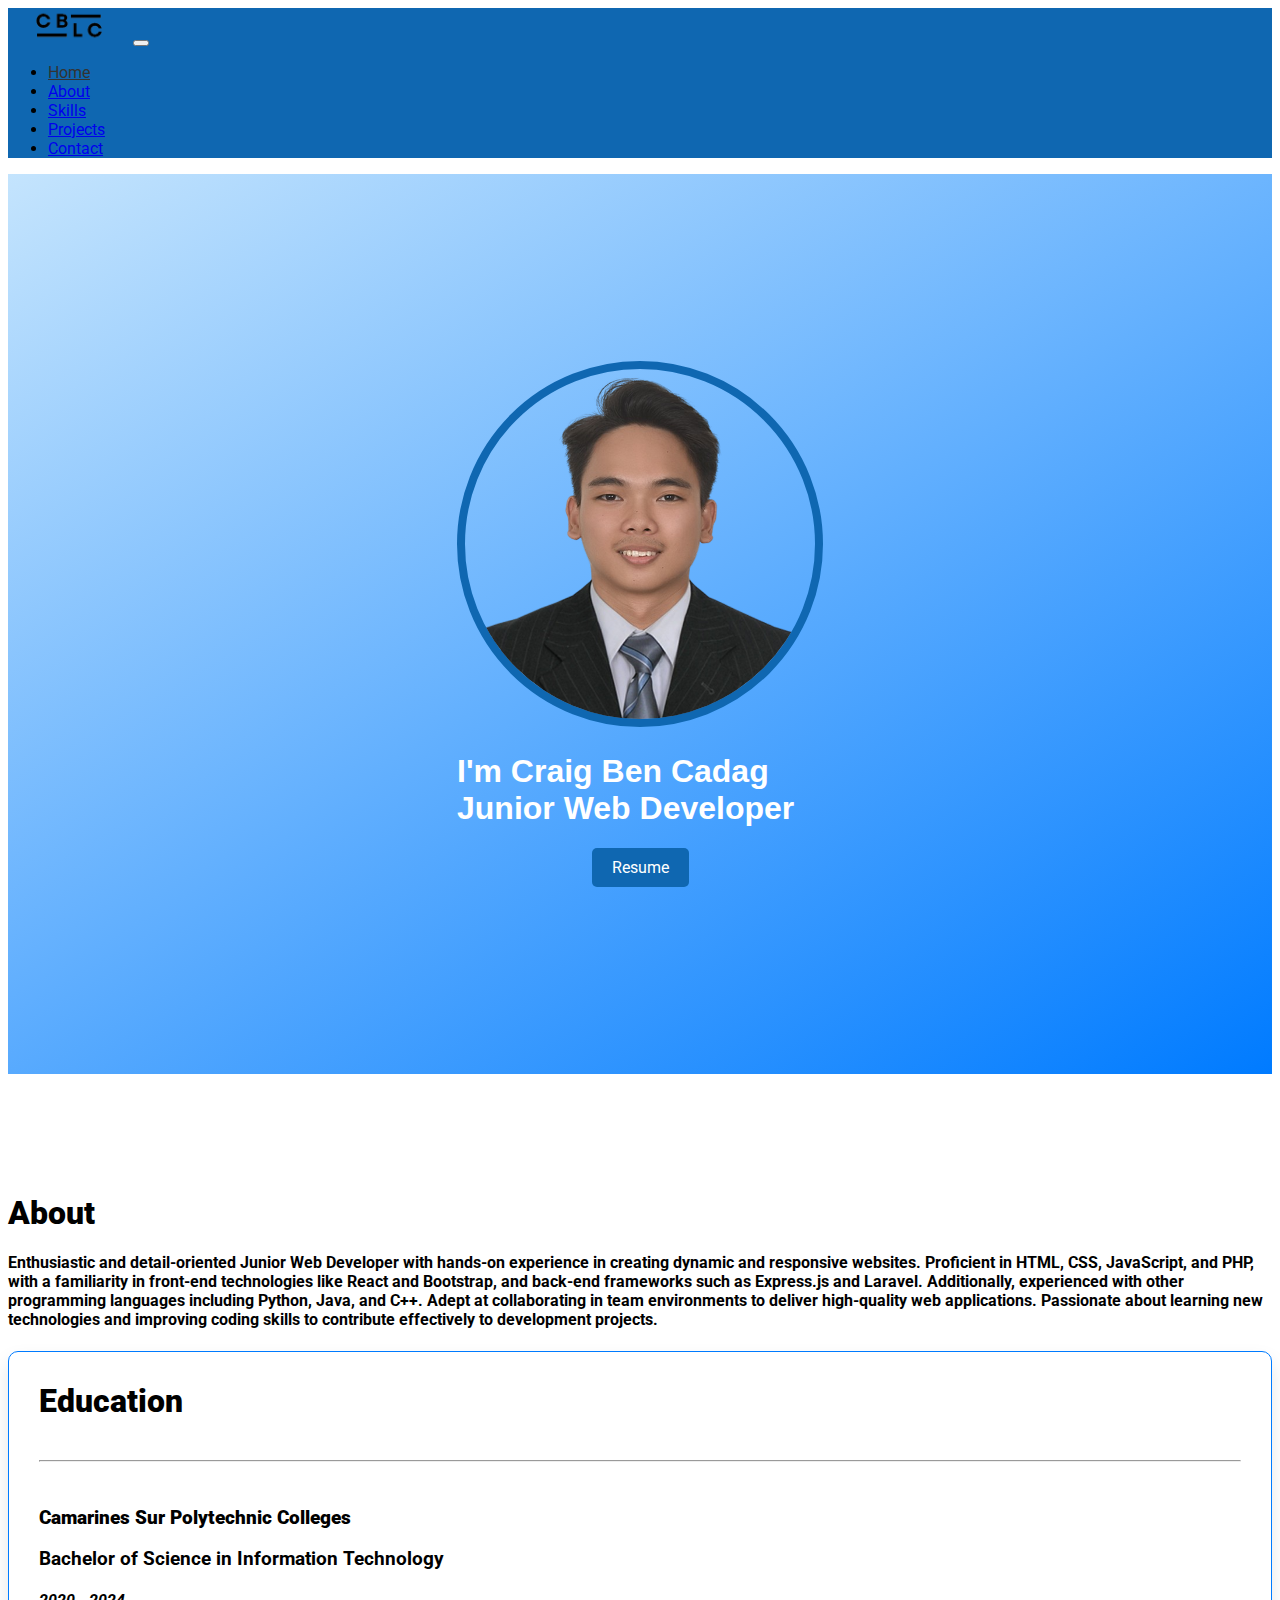
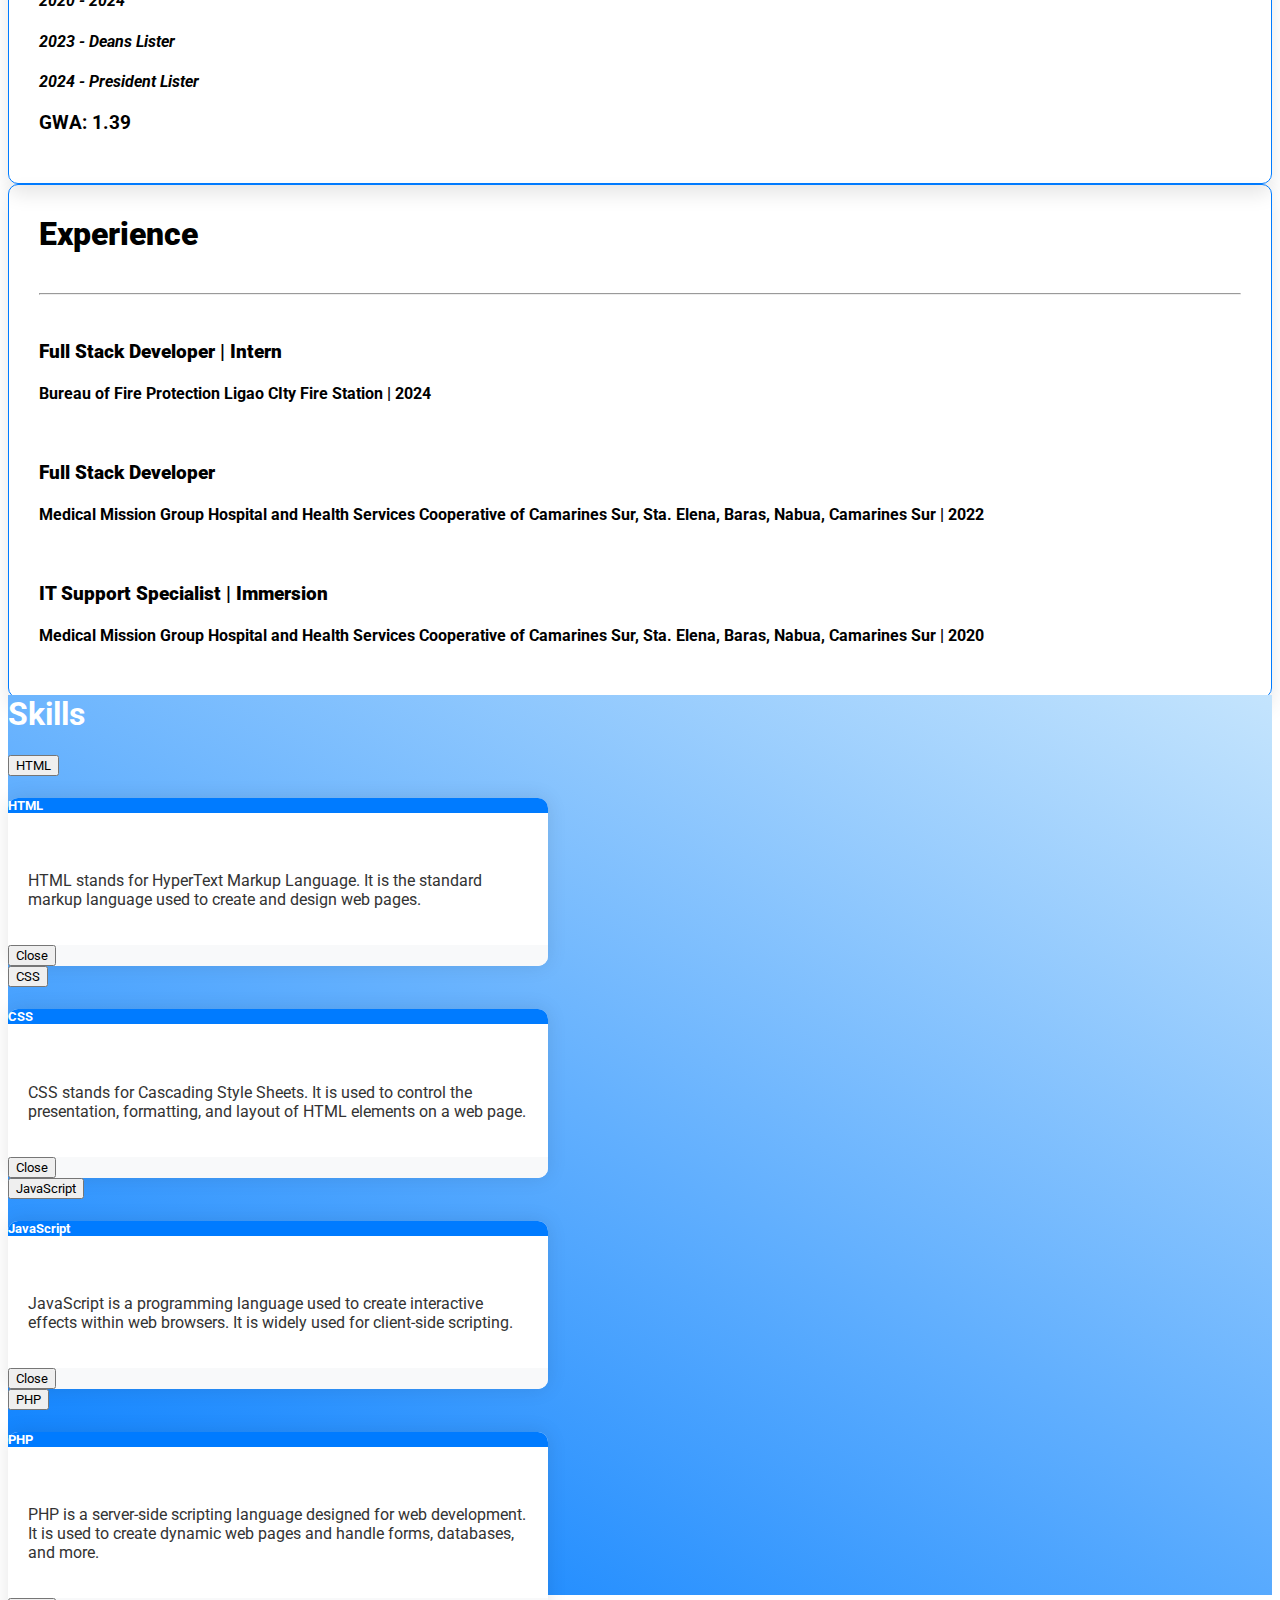
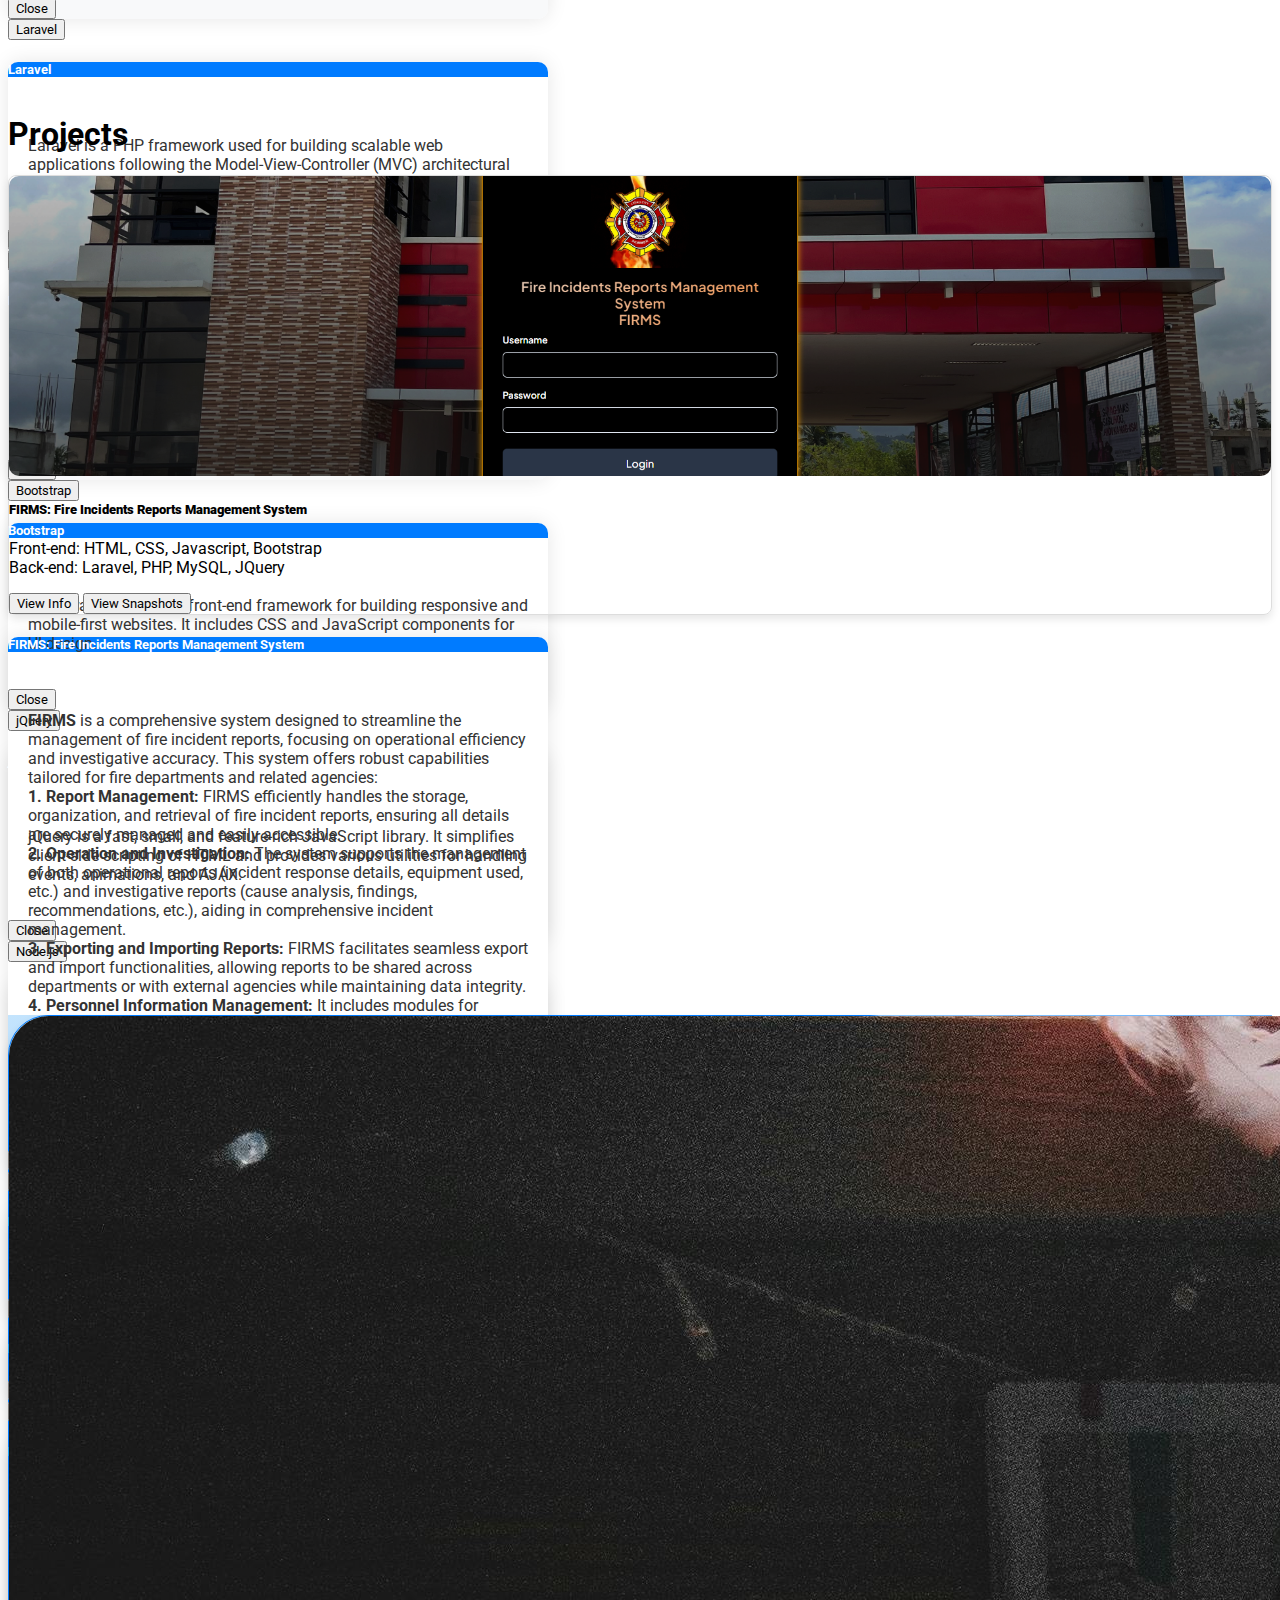
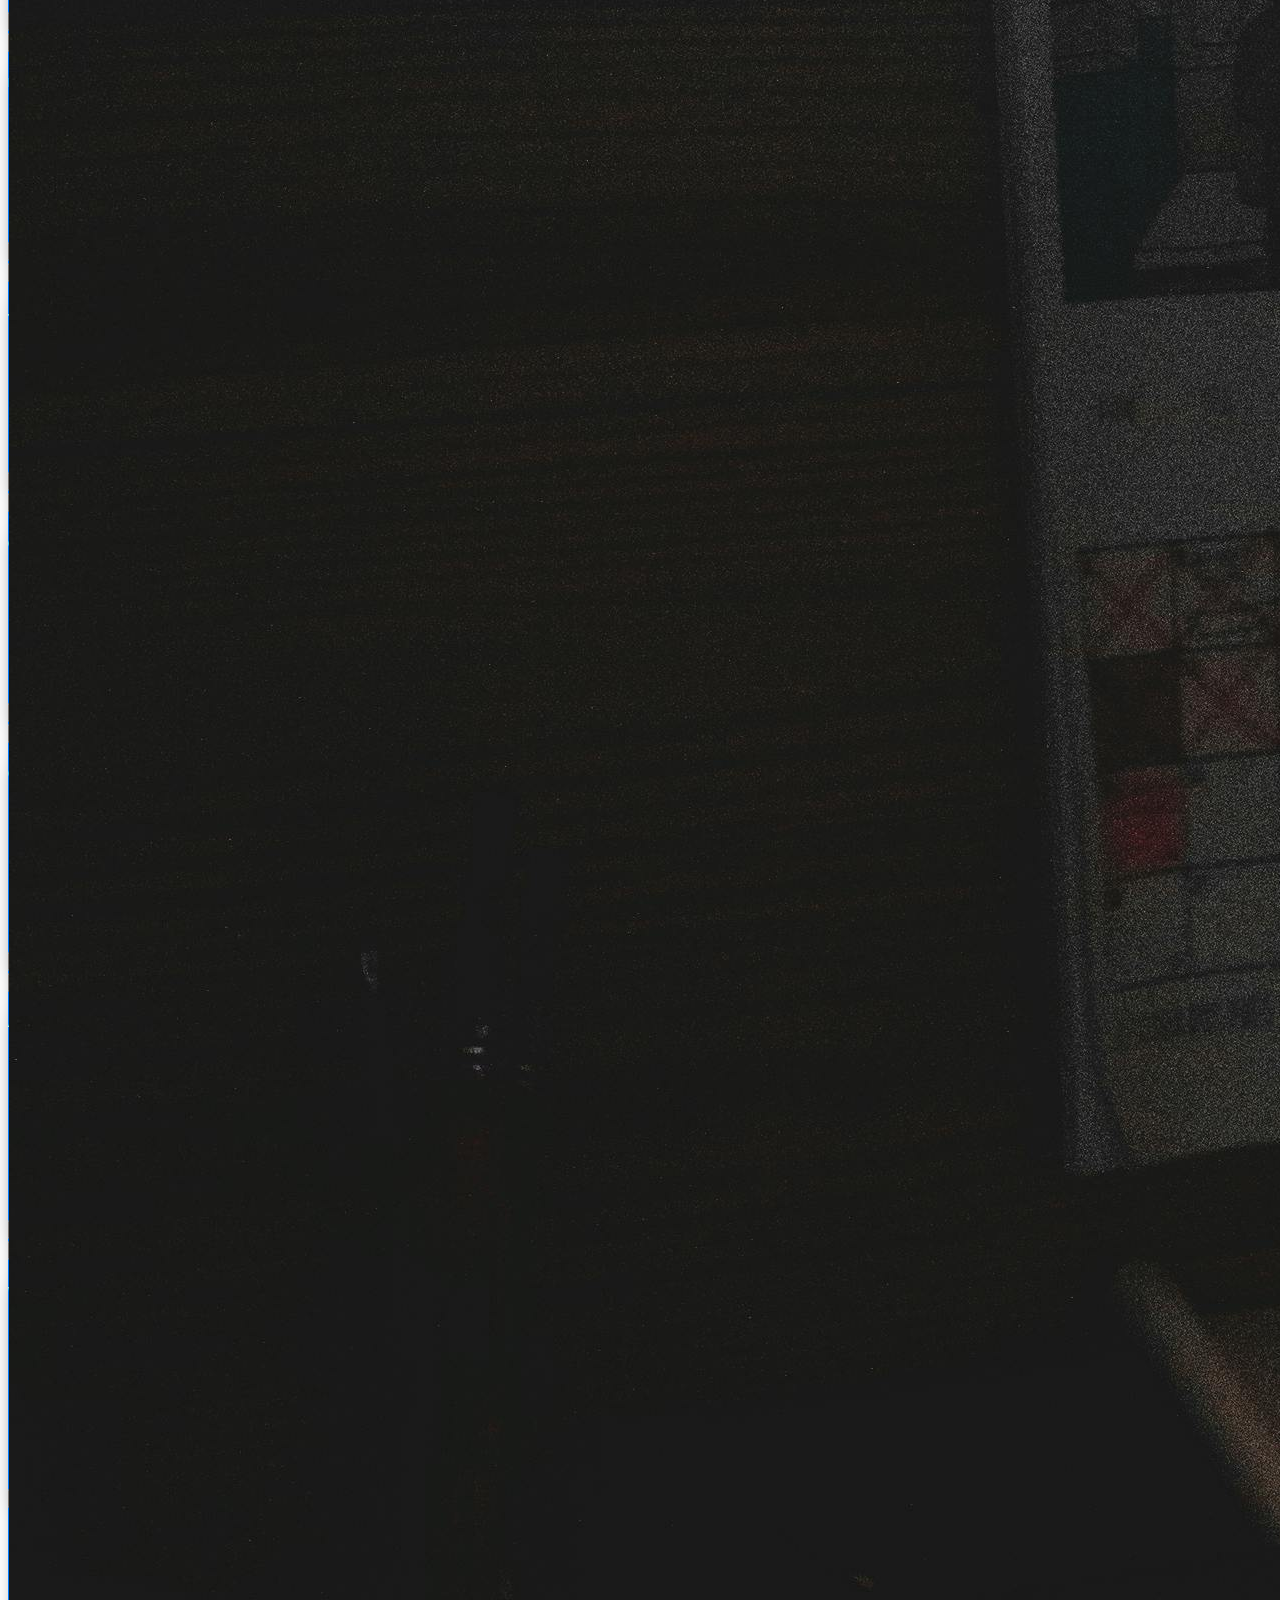
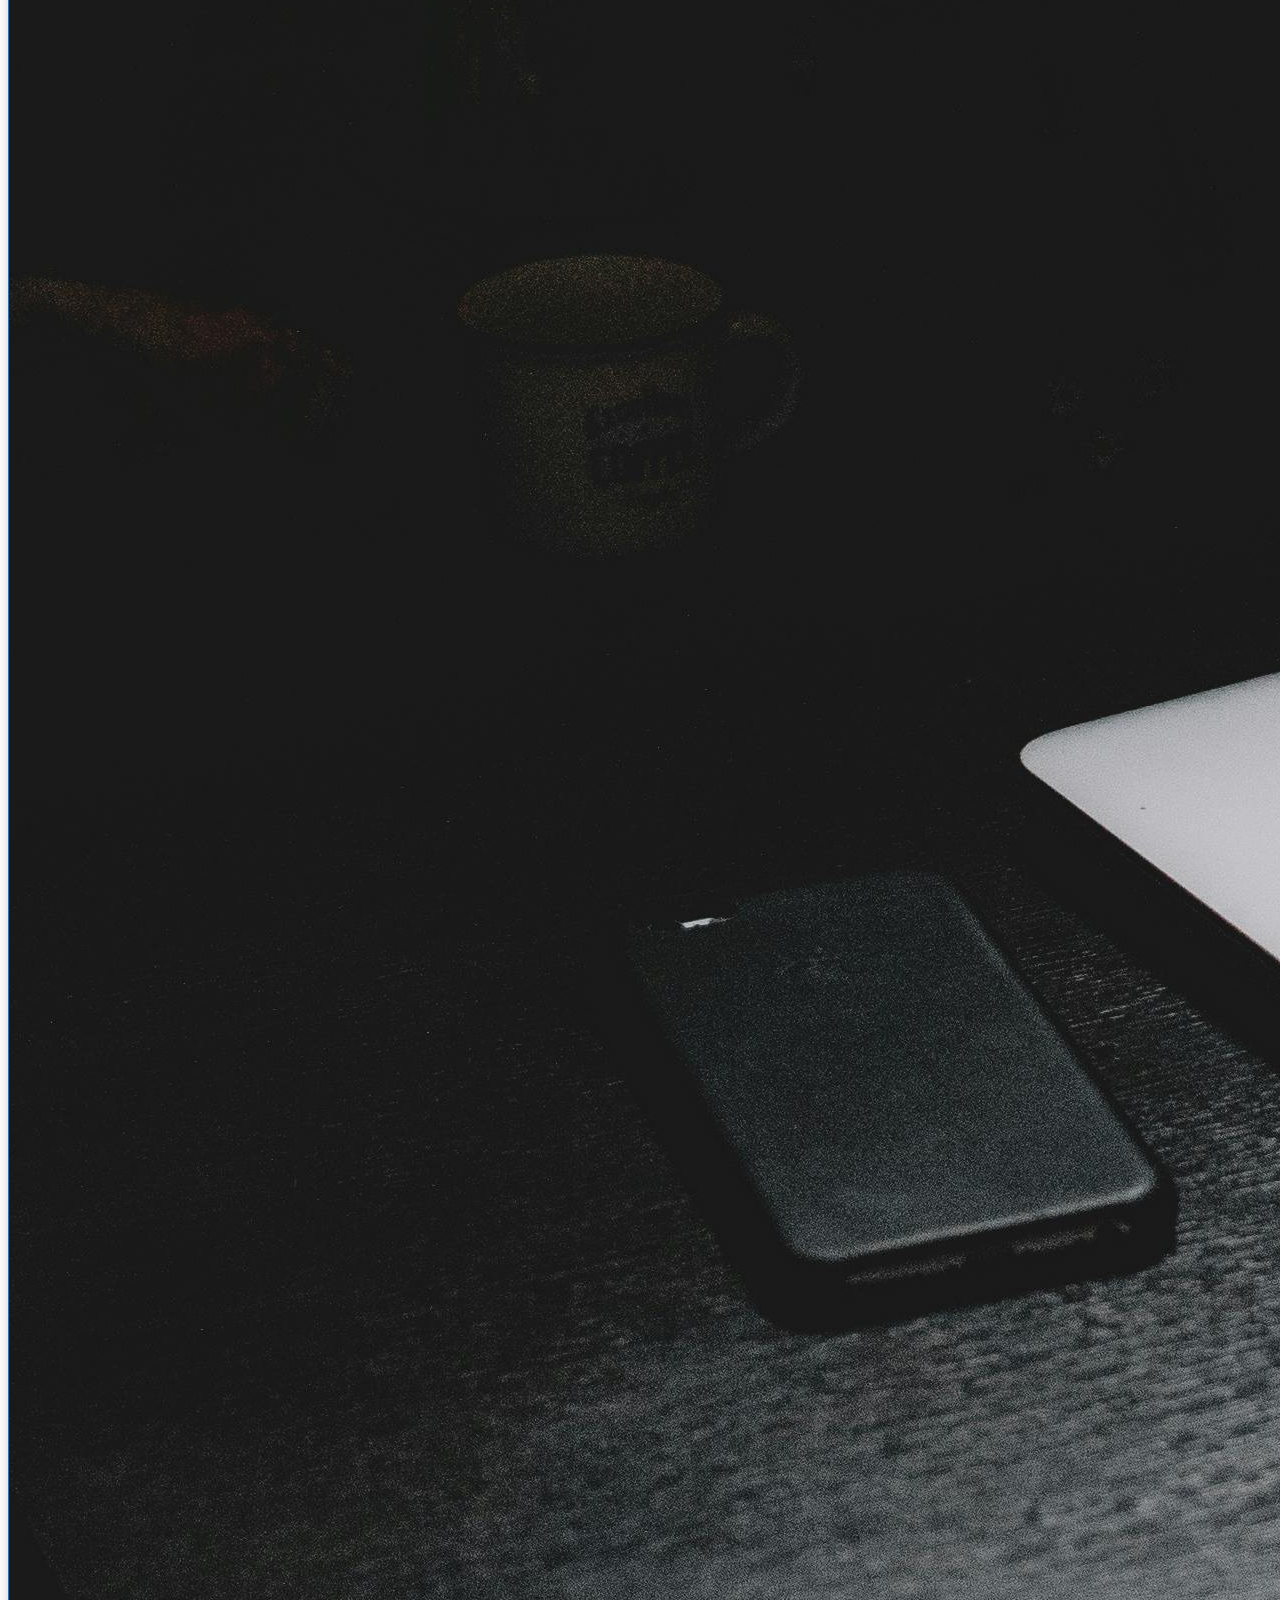
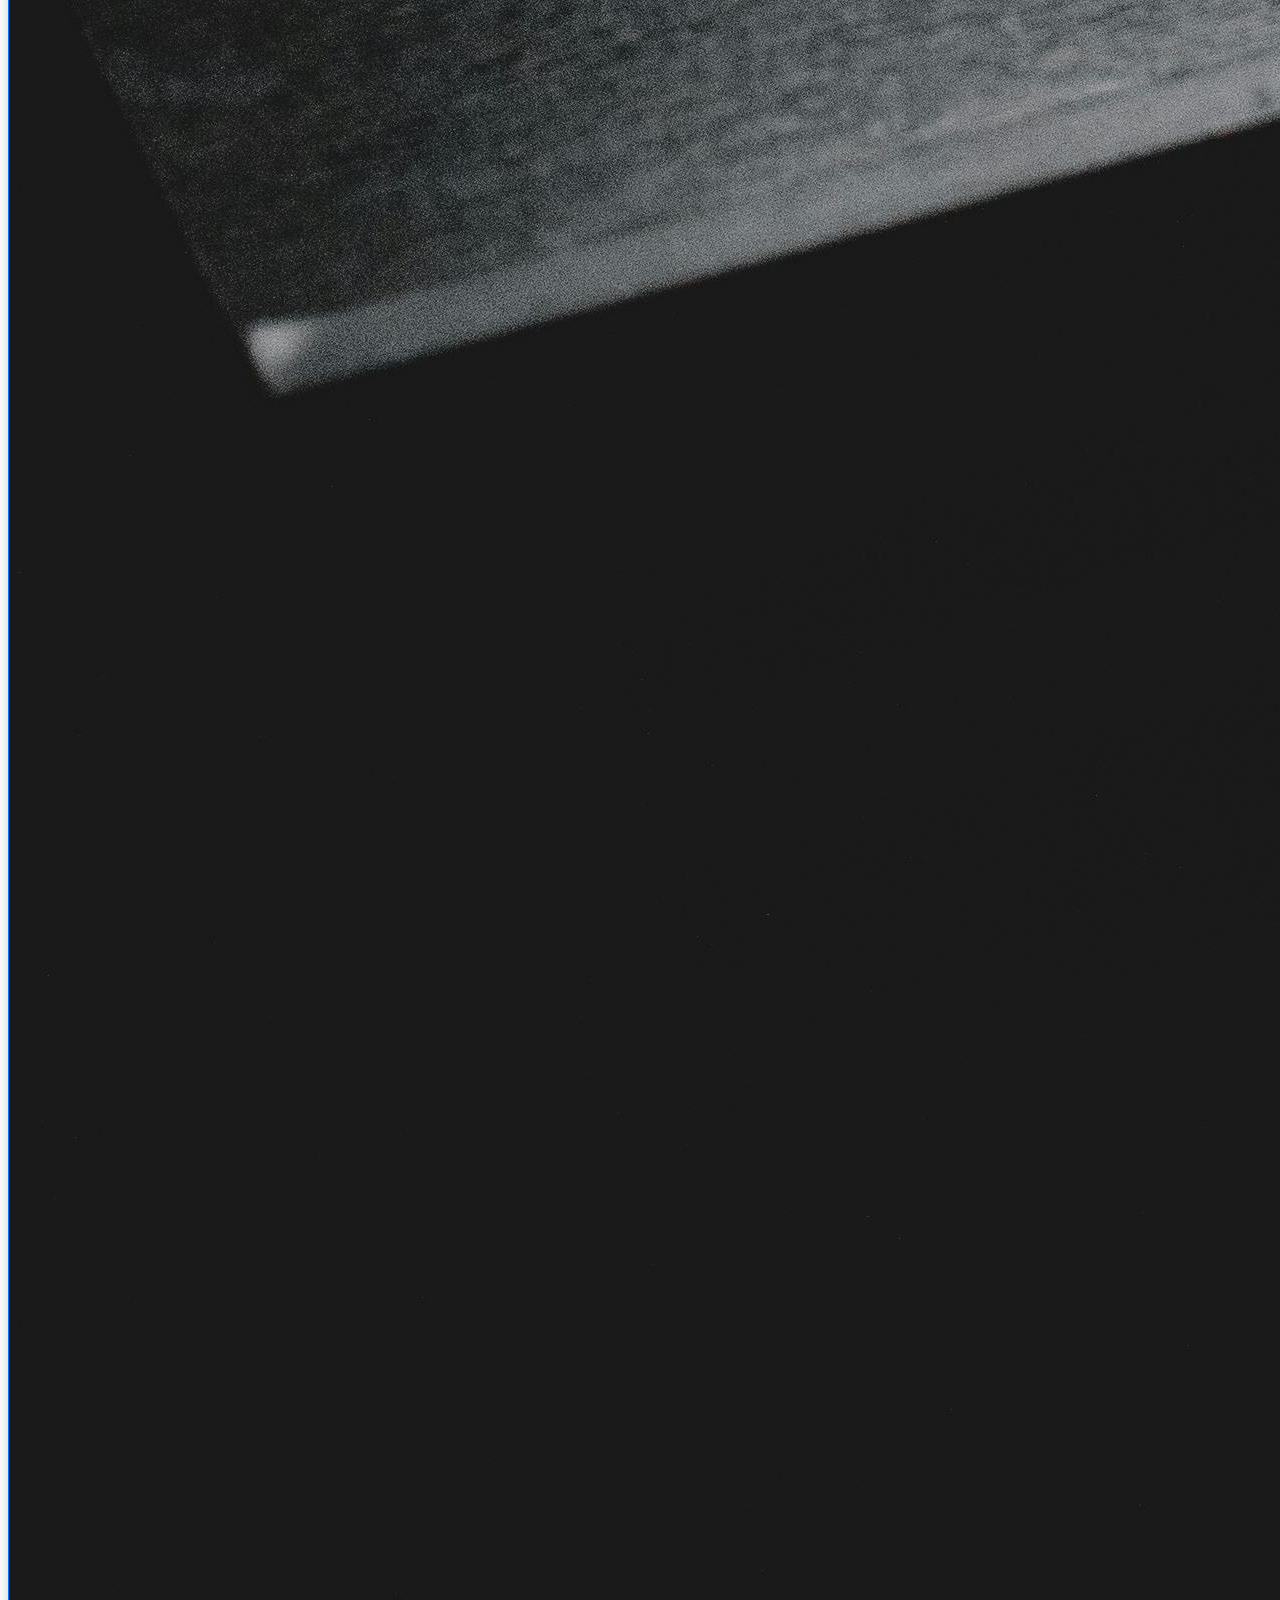
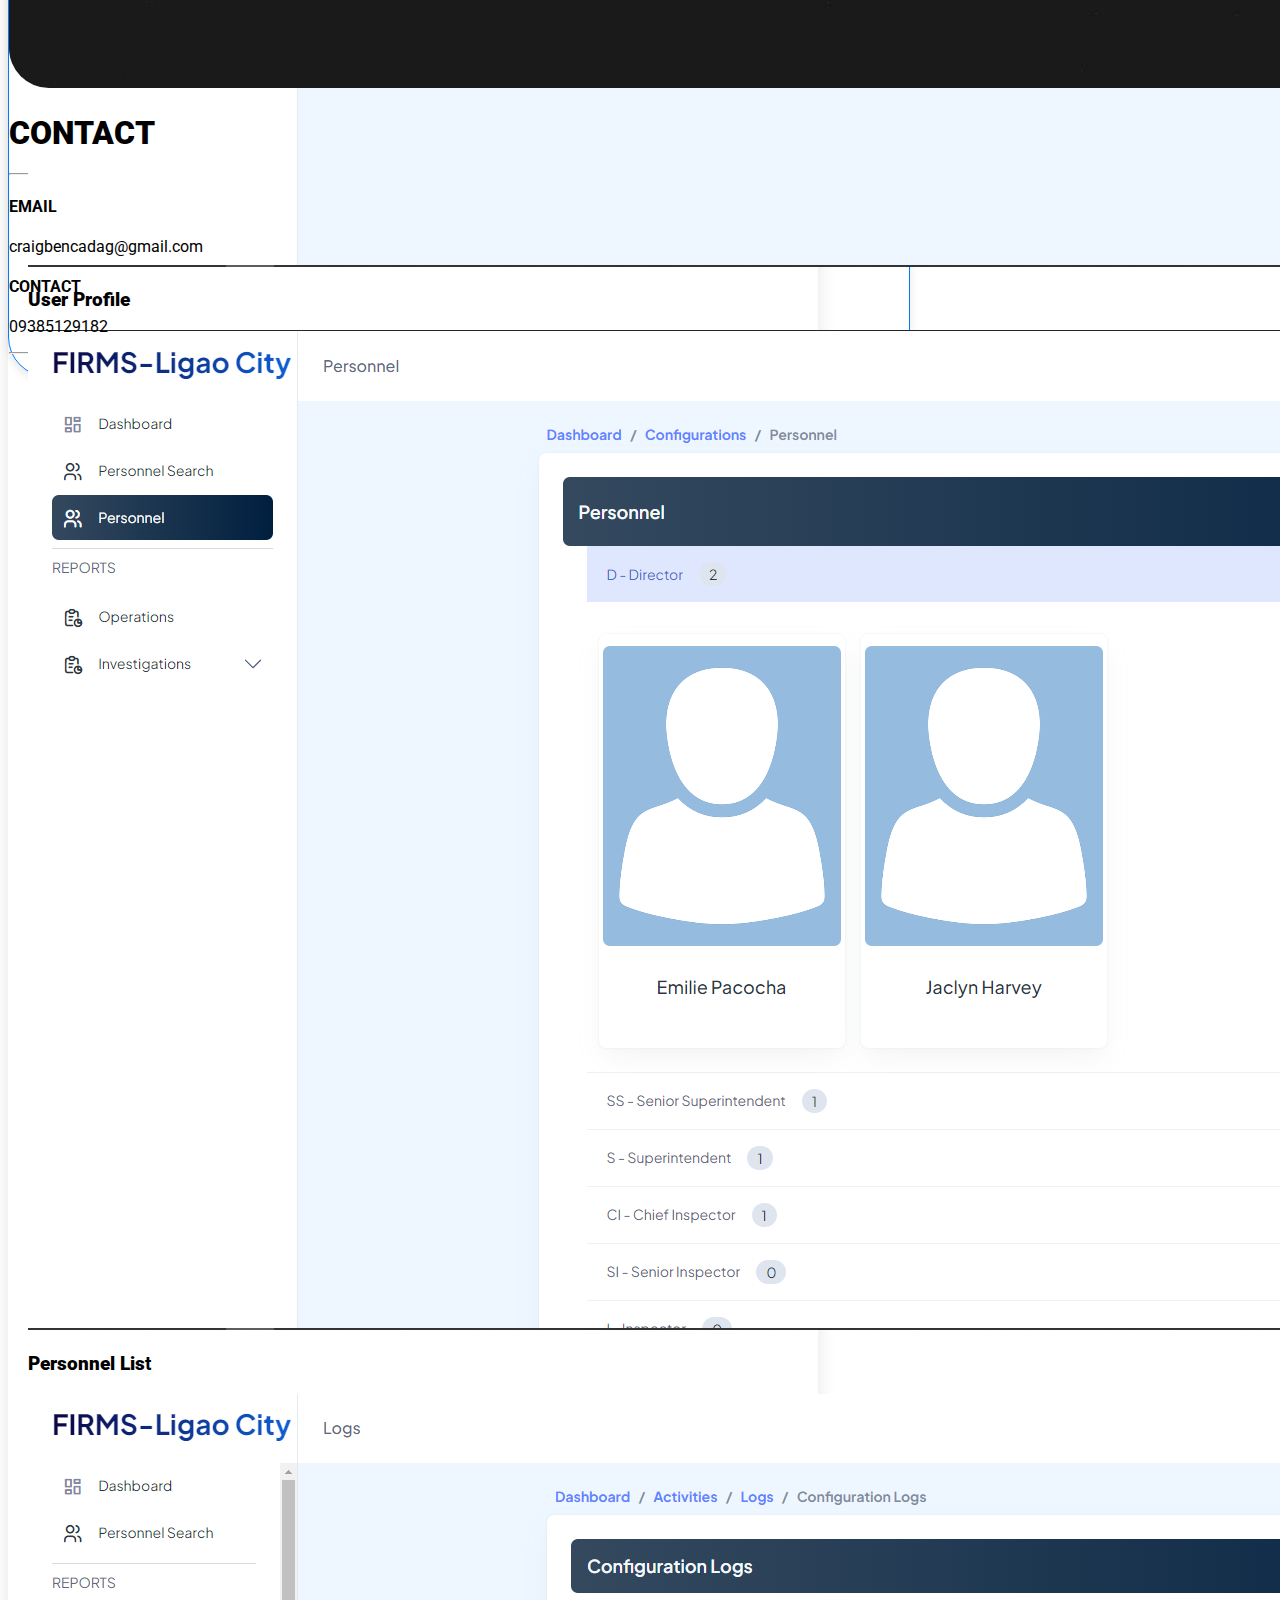
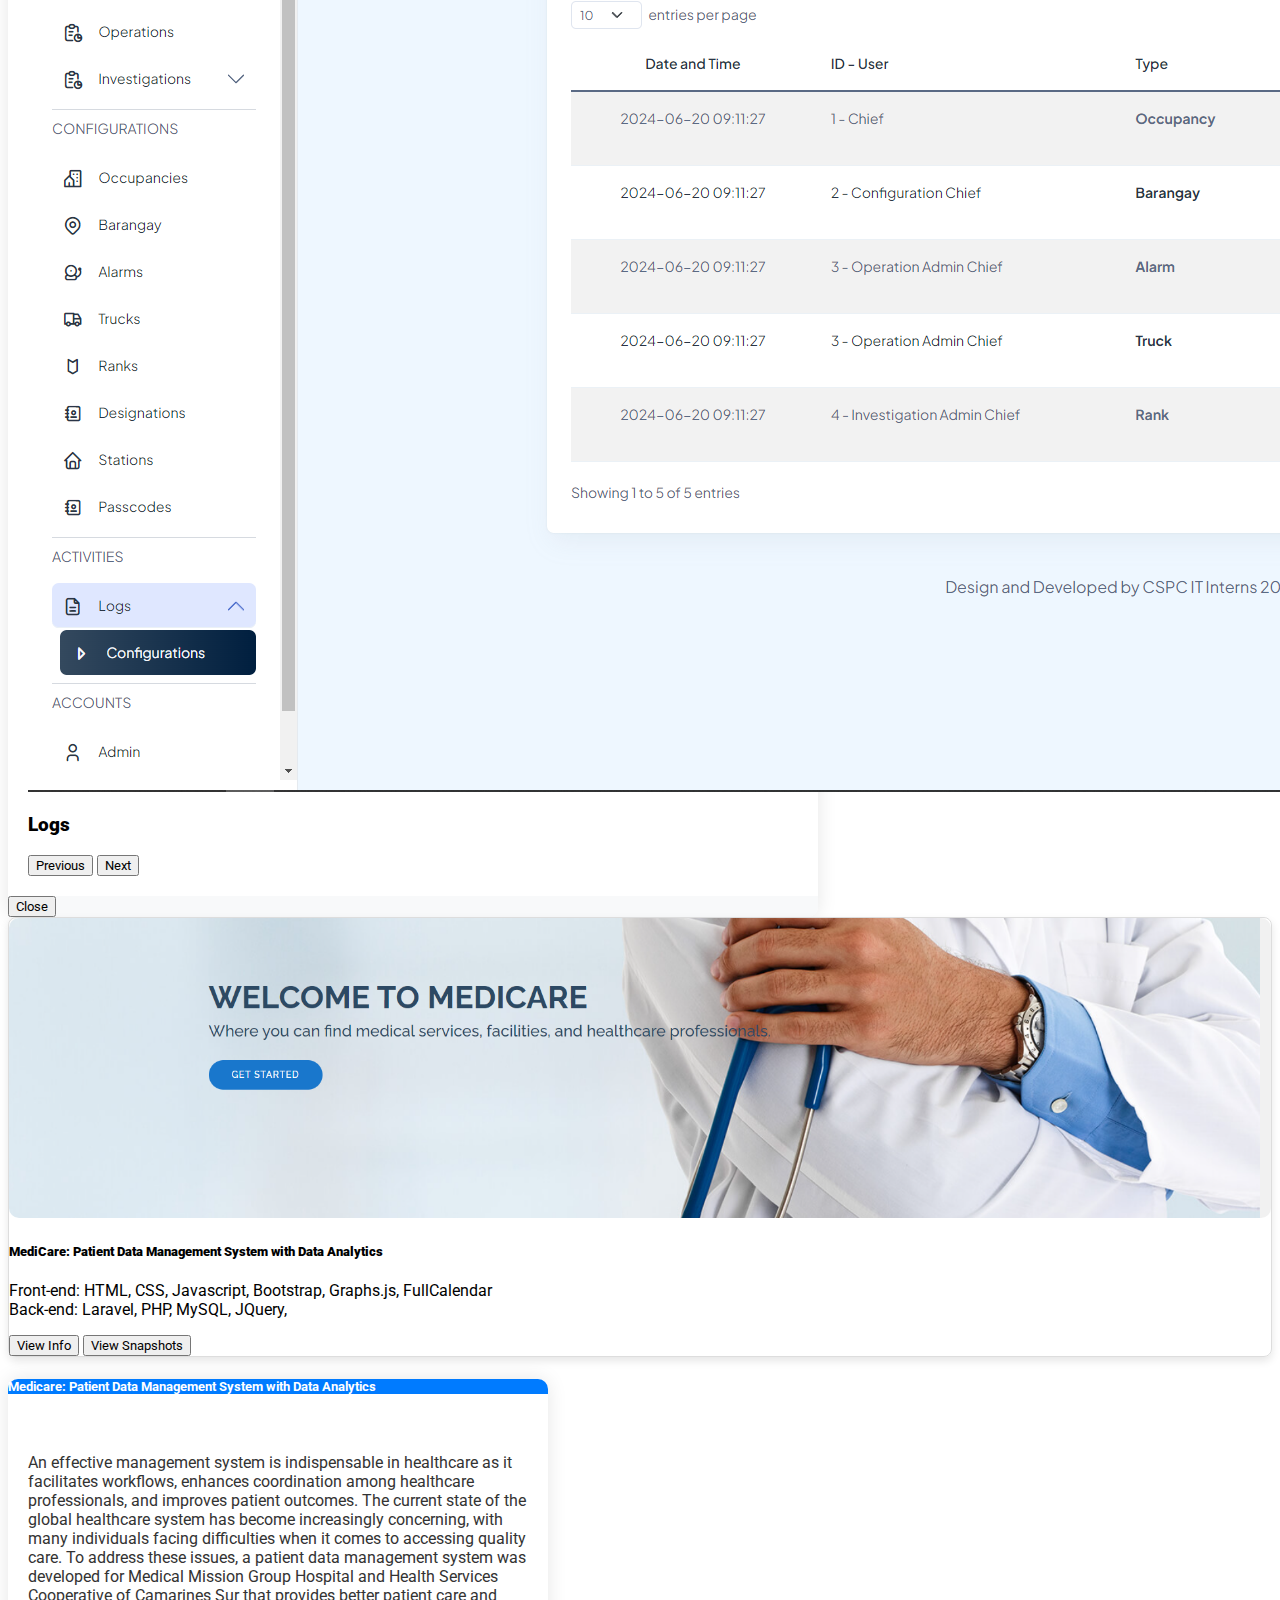
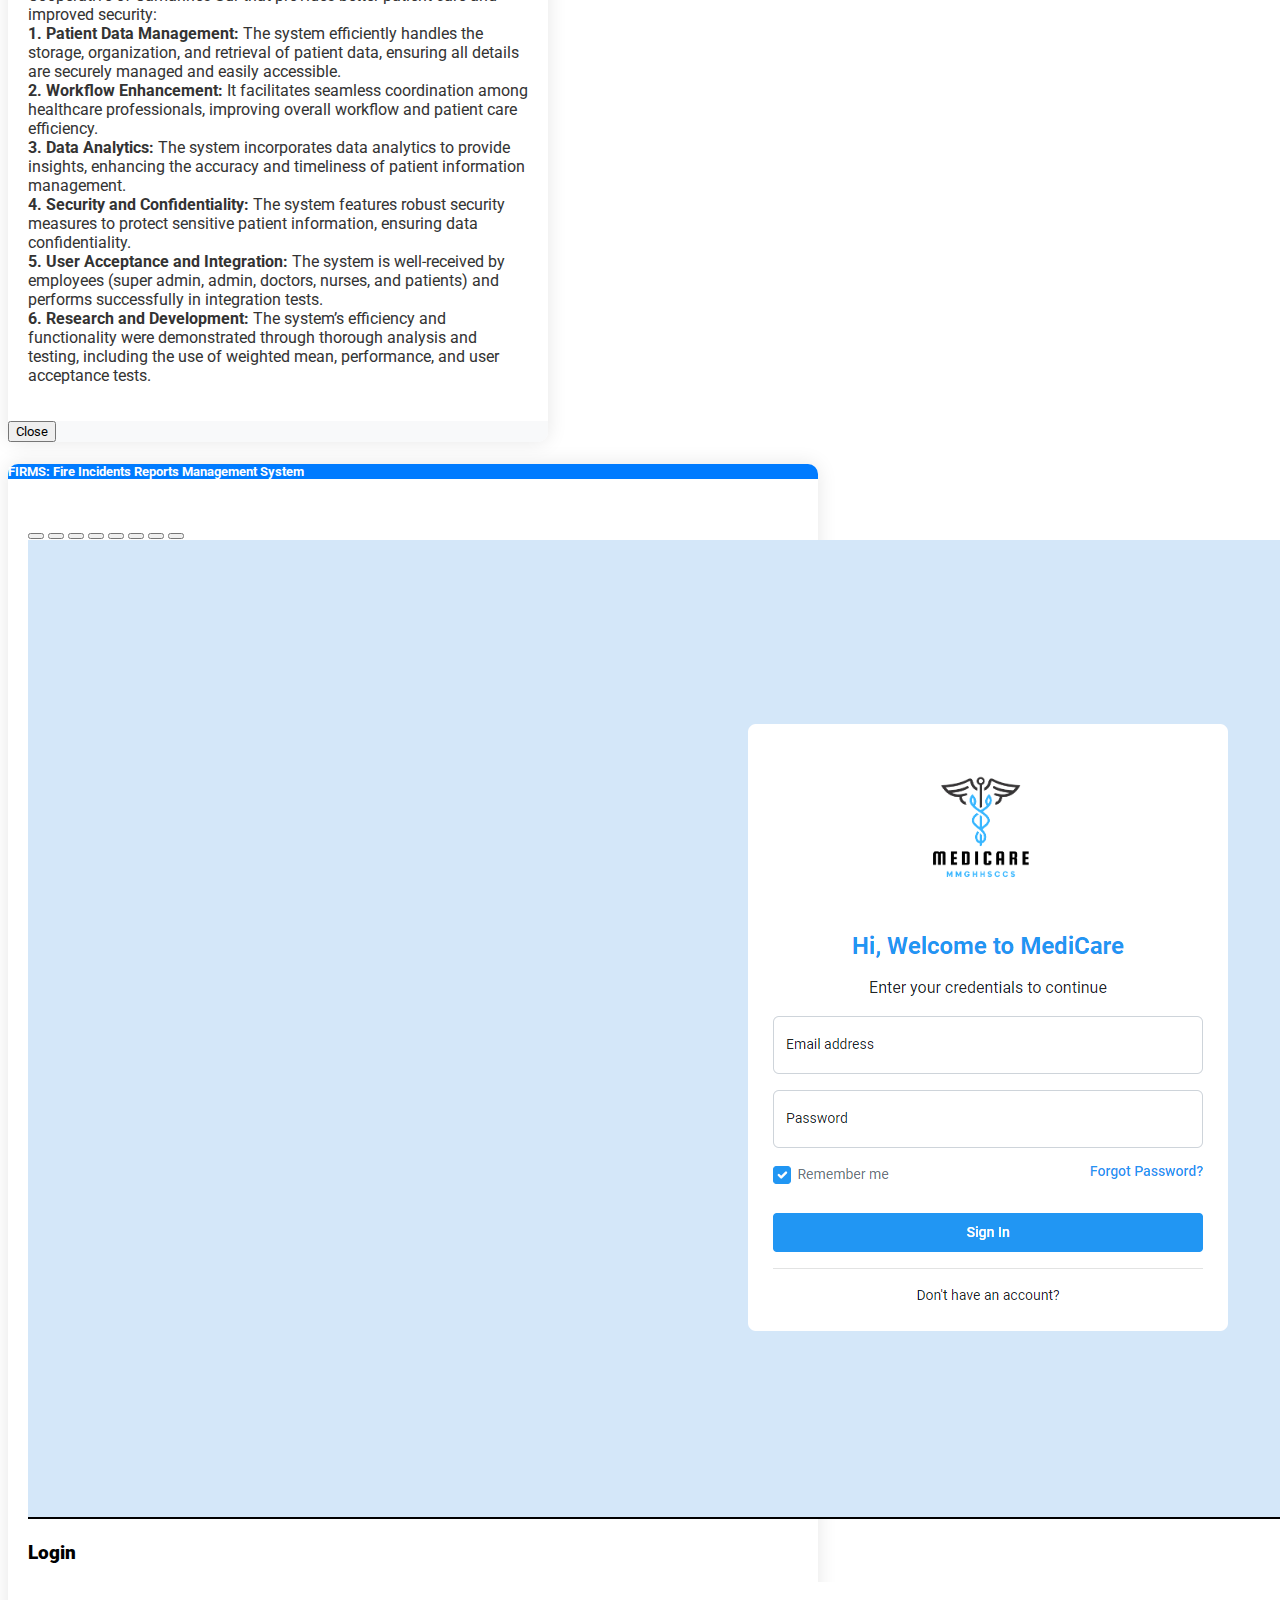
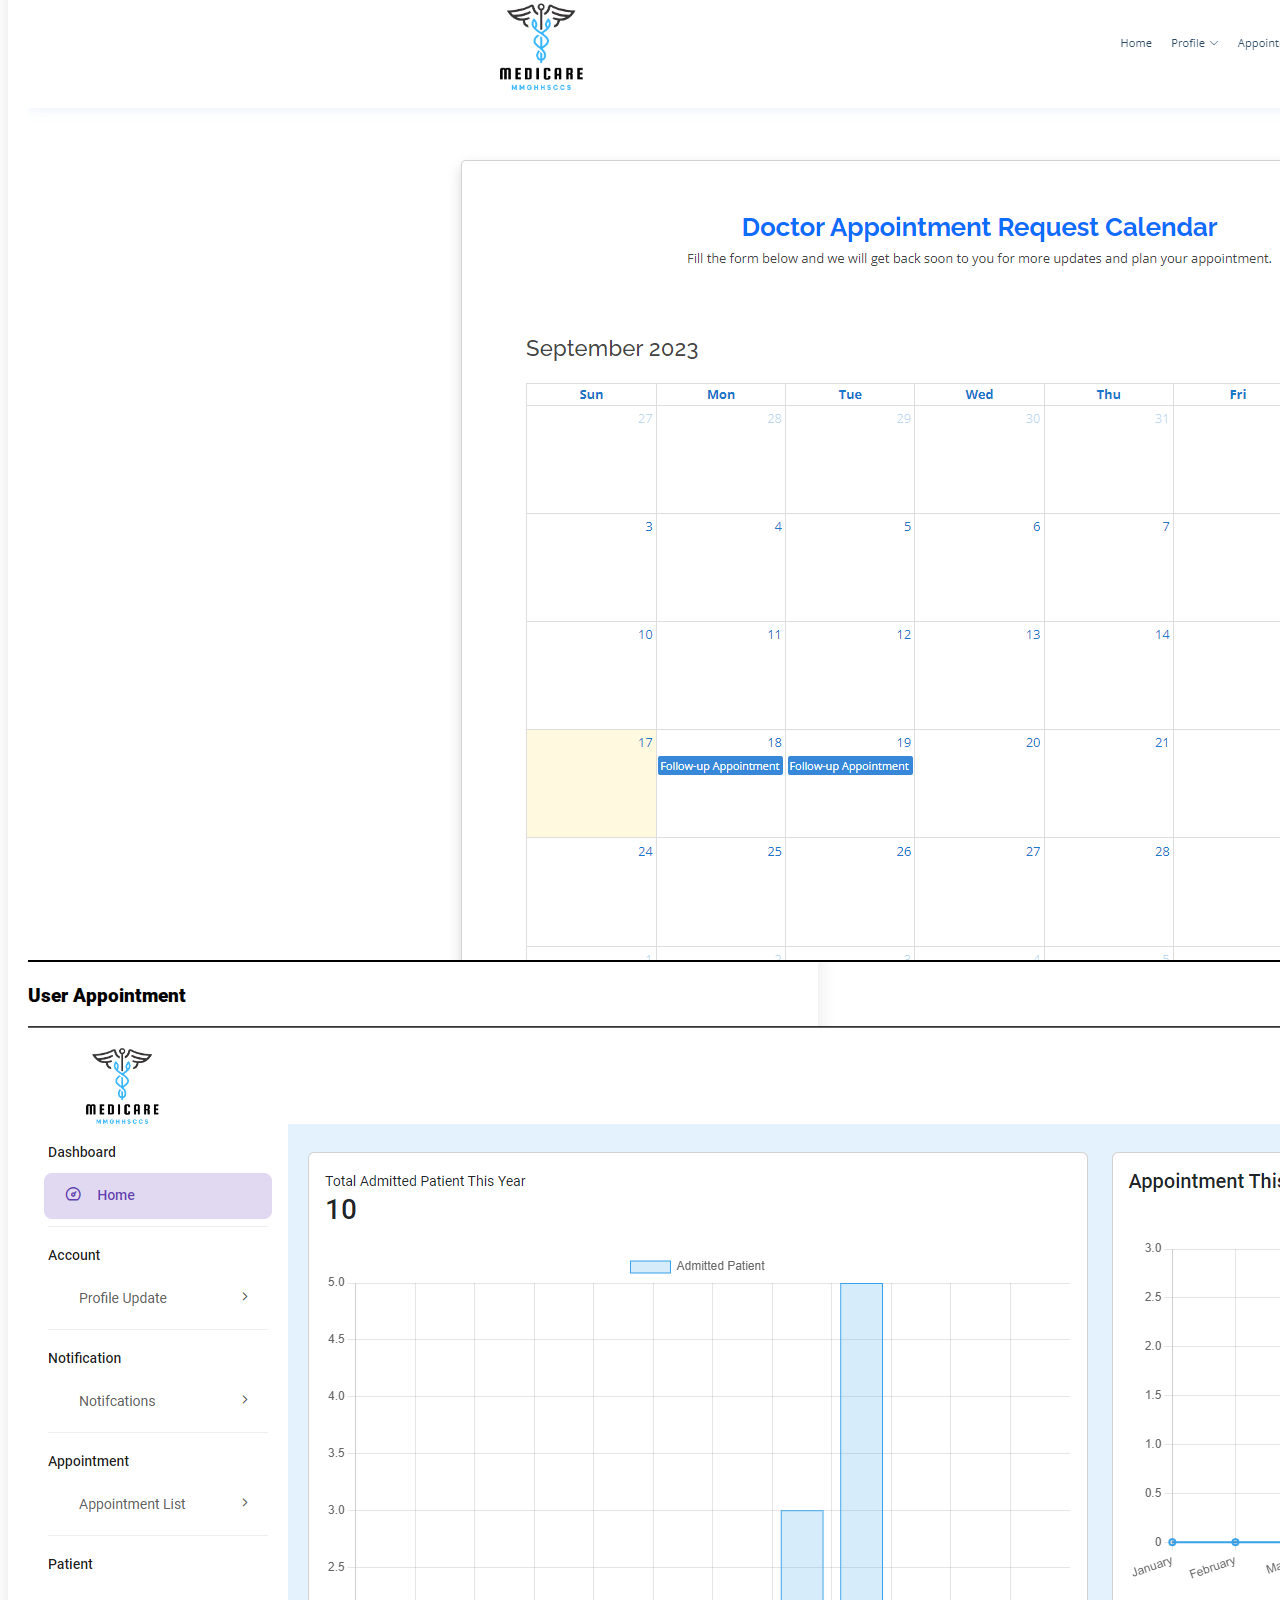
==== commit d72f7fe9: "Update" ====
--- a/index.html
+++ b/index.html
@@ -15,6 +15,7 @@
       integrity="sha384-EVSTQN3/azprG1Anm3QDgpJLIm9Nao0Yz1ztcQTwFspd3yD65VohhpuuCOmLASjC"
       crossorigin="anonymous"
     />
+    <link rel="stylesheet" href="https://cdnjs.cloudflare.com/ajax/libs/font-awesome/6.5.2/css/all.min.css" integrity="sha512-SnH5WK+bZxgPHs44uWIX+LLJAJ9/2PkPKZ5QiAj6Ta86w+fsb2TkcmfRyVX3pBnMFcV7oQPJkl9QevSCWr3W6A==" crossorigin="anonymous" referrerpolicy="no-referrer" />
     <!-- <script src="https://code.jquery.com/jquery-3.5.1.slim.min.js"></script>
     <script src="https://cdn.jsdelivr.net/npm/@popperjs/core@2.9.3/dist/umd/popper.min.js"></script>
     <script src="https://stackpath.bootstrapcdn.com/bootstrap/4.5.2/js/bootstrap.min.js"></script> -->
@@ -22,6 +23,7 @@
     <title>Portfolio | Craig Ben Cadag</title>
   </head>
   <body>
+
     <!-- navbar -->
     <nav class="navbar navbar-expand-lg navbar-dark p-3 fixed-top">
       <div class="container-fluid">
@@ -54,7 +56,7 @@
               <a class="nav-link" href="#project">Projects</a>
             </li>
             <li class="nav-item">
-              <a class="nav-link" href="#">Contact</a>
+              <a class="nav-link" href="#contact">Contact</a>
             </li>
           </ul>
         </div>
@@ -1426,6 +1428,43 @@
       </div>
     </div>
 
+    <!-- Contact -->
+
+    <div class="container-fluid contact section d-flex align-items-center justify-content-center" id="contact">
+      <div class="card contact-card mt-5">
+        <div class="row g-0">
+          <div class="col-md-6">
+            <img src="images/contact.jpg" class="img-fluid rounded-start" alt="...">
+          </div>
+          <div class="col-md-6">
+            <div class="card-body">
+              <h1 class="card-title text-center my-3"><b>CONTACT</b></h1>
+              <hr>
+                <div class="row text-center my-5">
+                  <div class="col-6">
+                    <h4 class="my-4">EMAIL</h4>
+                    <p class="card-text">craigbencadag@gmail.com</p>
+                  </div>
+                  <div class="col-6">
+                    <h4 class="my-4">CONTACT</h4>
+                    <p class="card-text">09385129182</p>
+                  </div>
+                </div>
+                <hr>
+                <div class="row">
+                  <h1><span><i class="fa-brands fa-facebook"></i></span></h1>
+                </div>
+
+
+
+
+            </div>
+          </div>
+        </div>
+      </div>
+    </div>
+    
+
     <!-- Javascript -->
     <script>
       document.addEventListener("DOMContentLoaded", function () {
--- a/style/style.css
+++ b/style/style.css
@@ -230,3 +230,26 @@
   background-color: rgba(255, 255, 255, 0.7); /* Adjust the 0.7 value to your desired level of transparency */
   color: #000; /* Adjust the text color if needed */
 }
+
+/* Contact */
+
+.contact {
+  height: 100vh;
+  background: linear-gradient(
+    150deg,
+    rgb(196, 228, 253),
+    /* Fully opaque light blue */ #007bff /* Darker blue */
+  );
+}
+
+.contact img{
+  border-radius: 40px;
+}
+
+.contact-card{
+  border: 1px solid #007bff;
+  box-shadow: 0 4px 8px rgba(0, 0, 0, 0.1);
+  max-width: 100vh;
+  border-radius: 40px;
+}
+
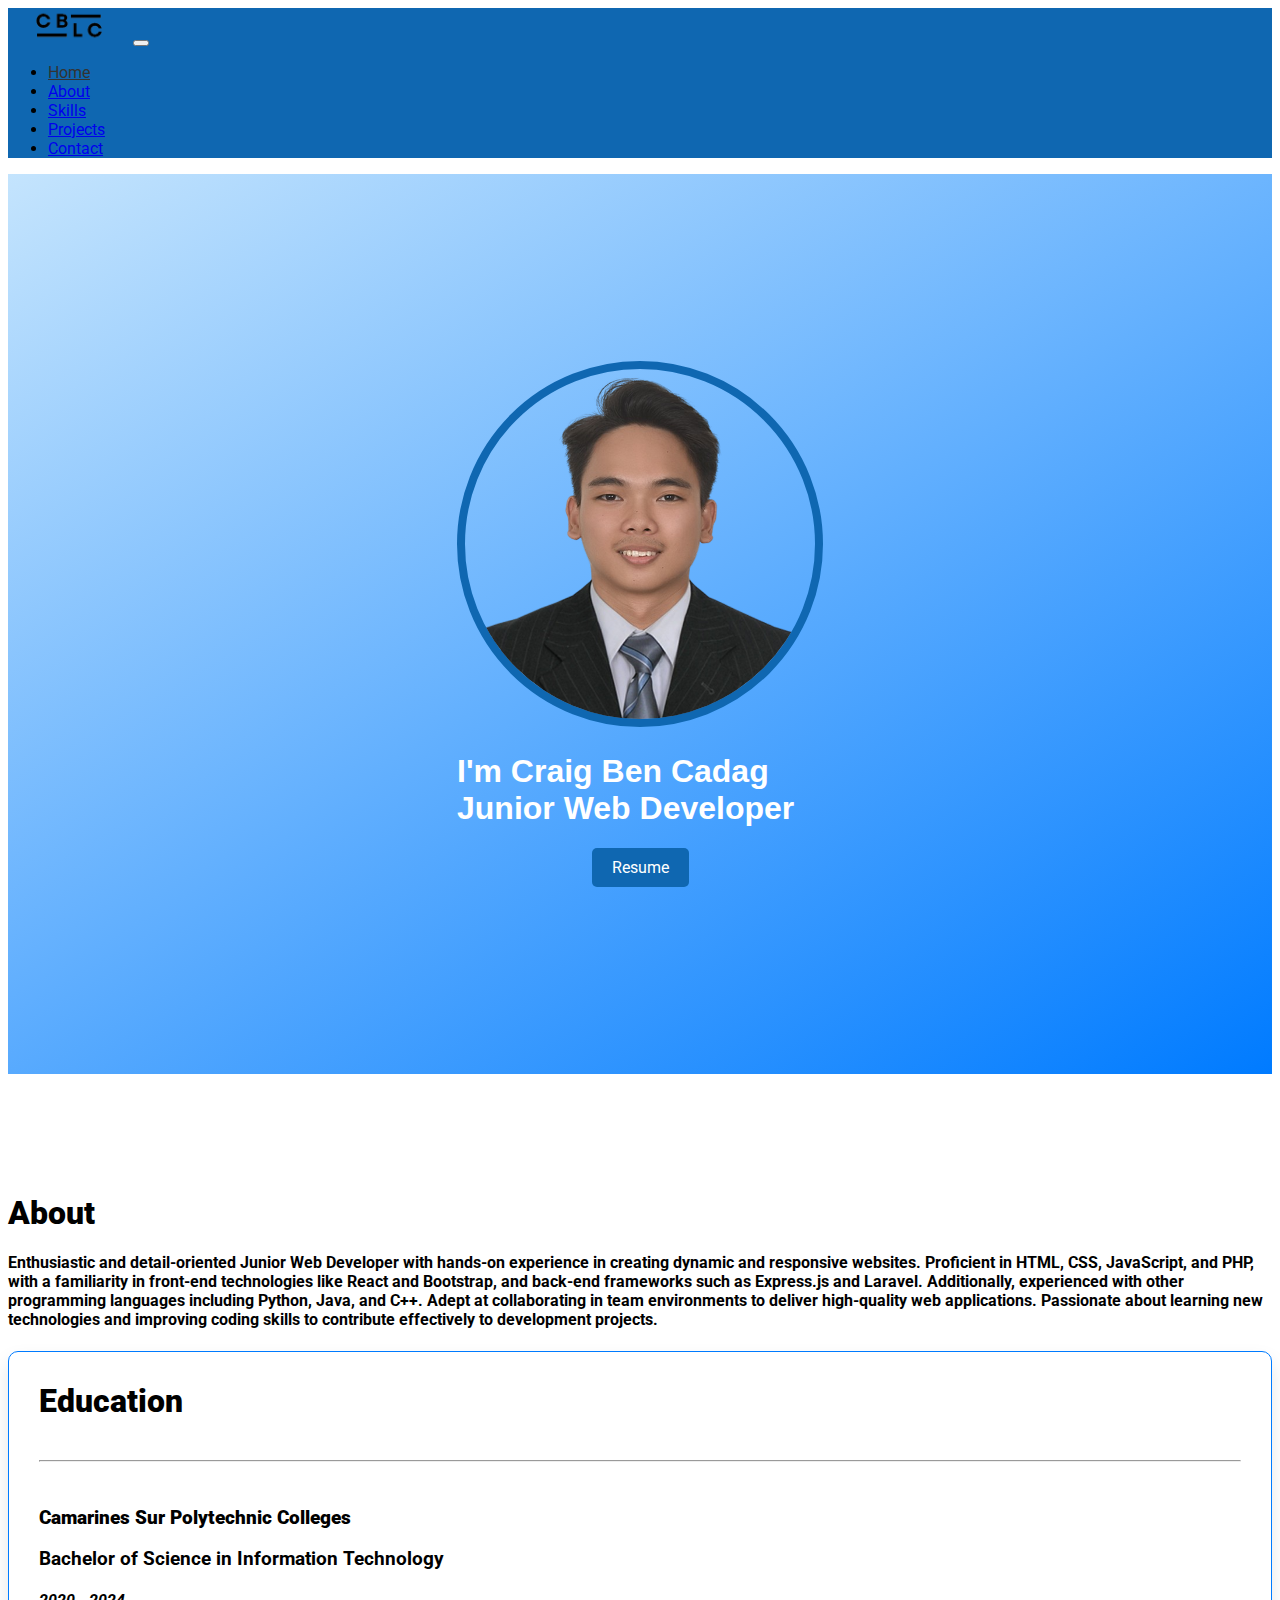
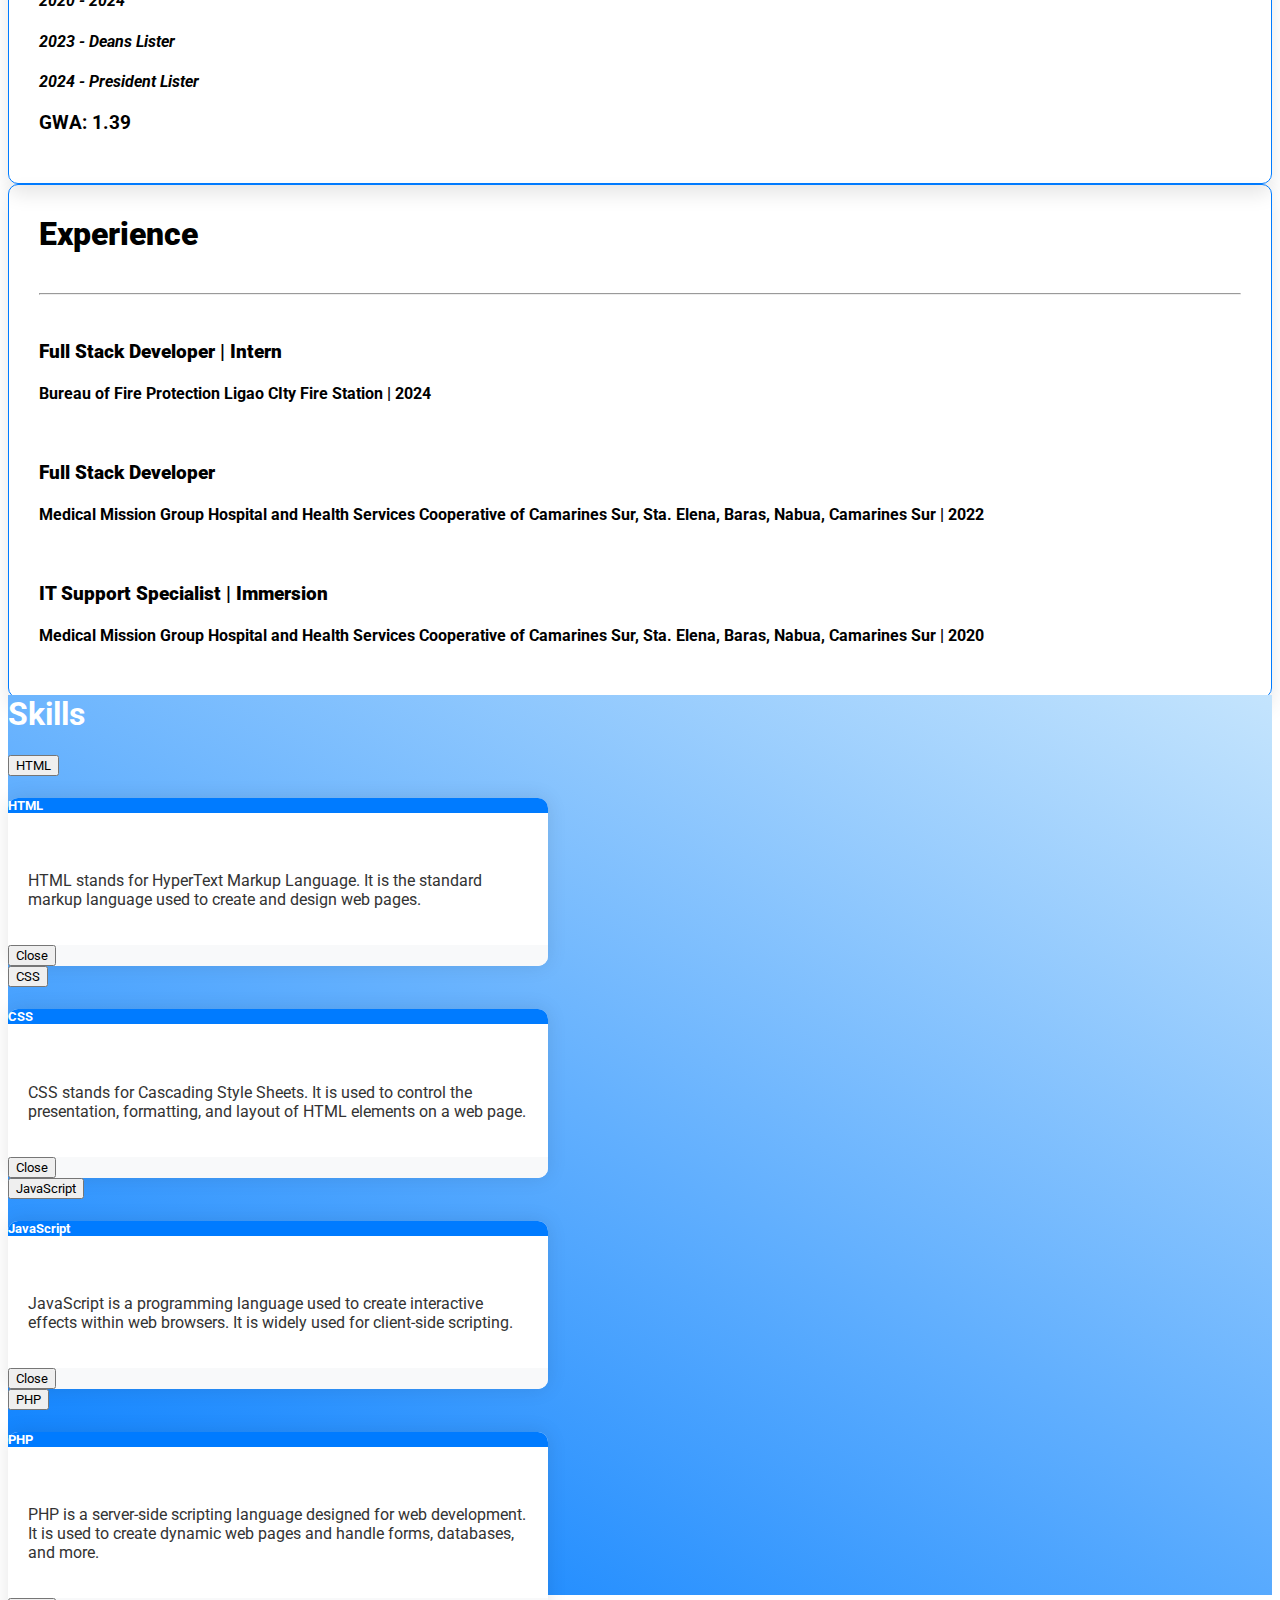
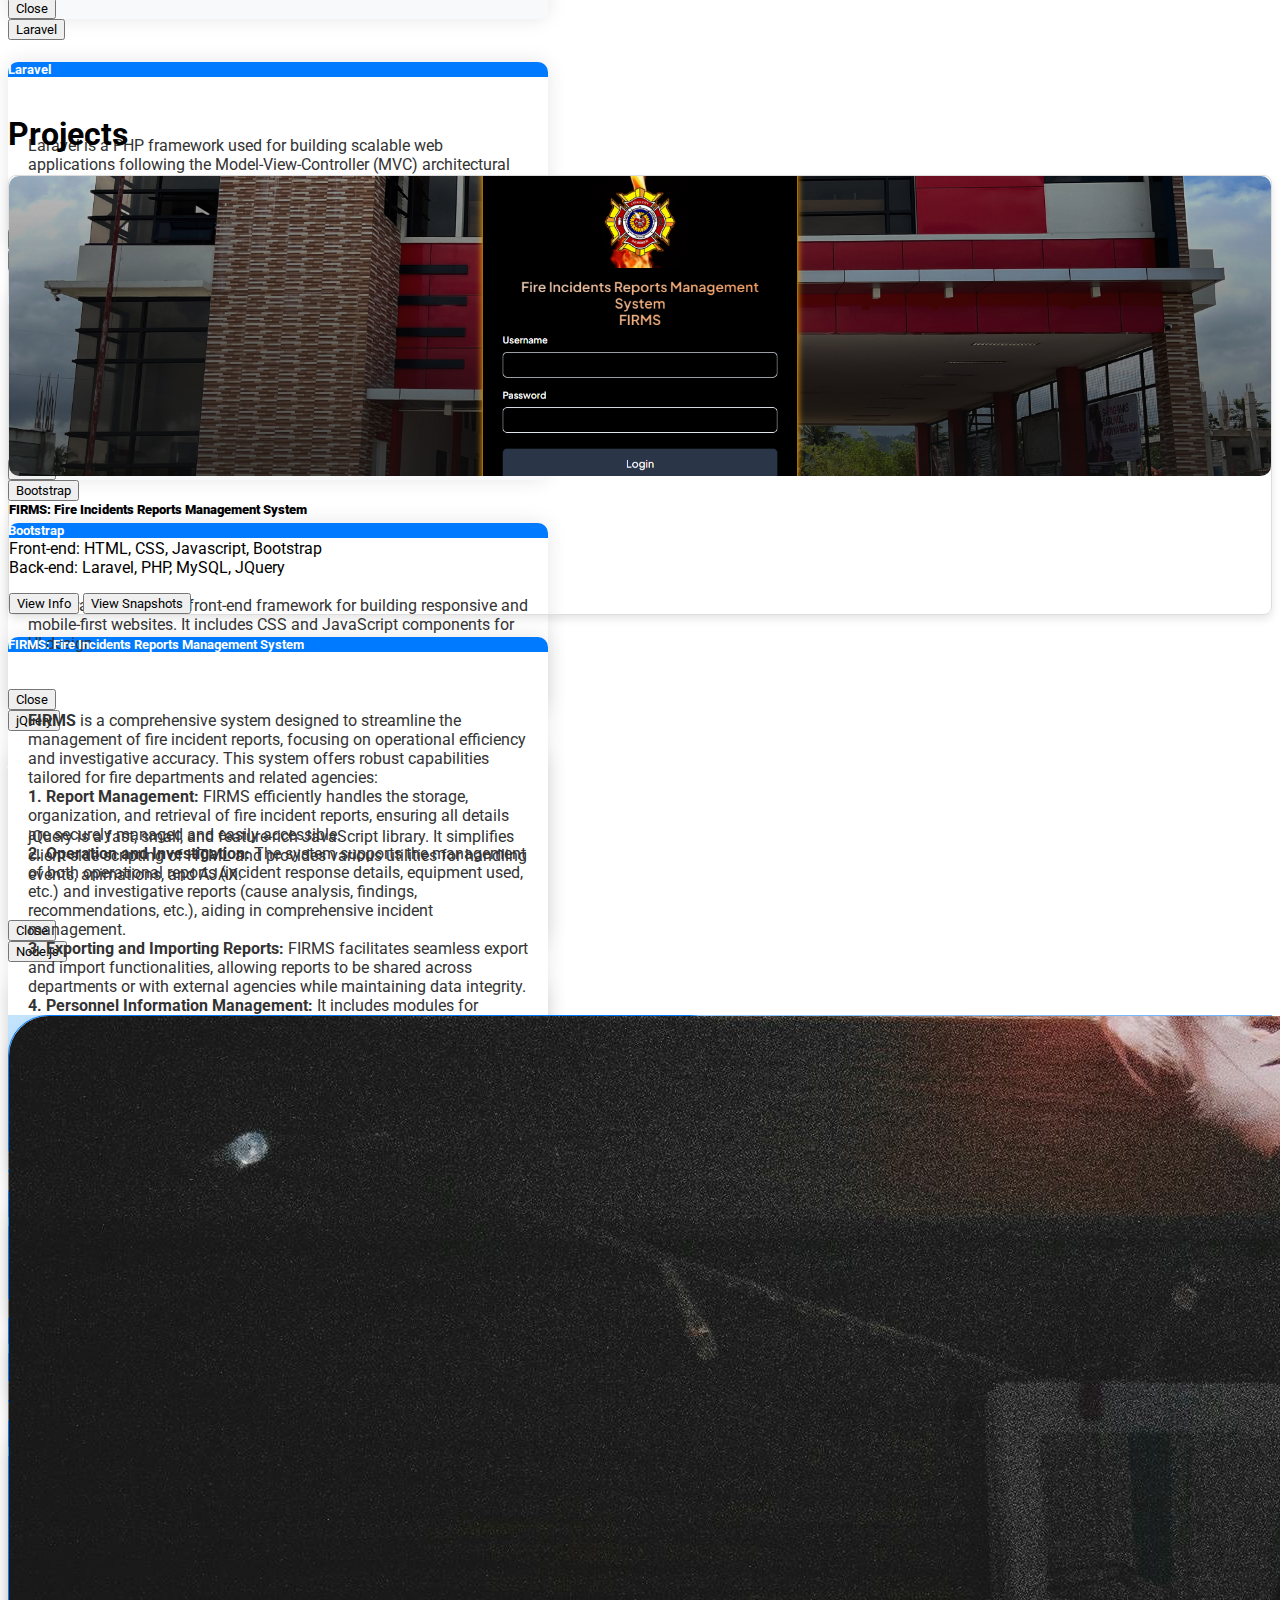
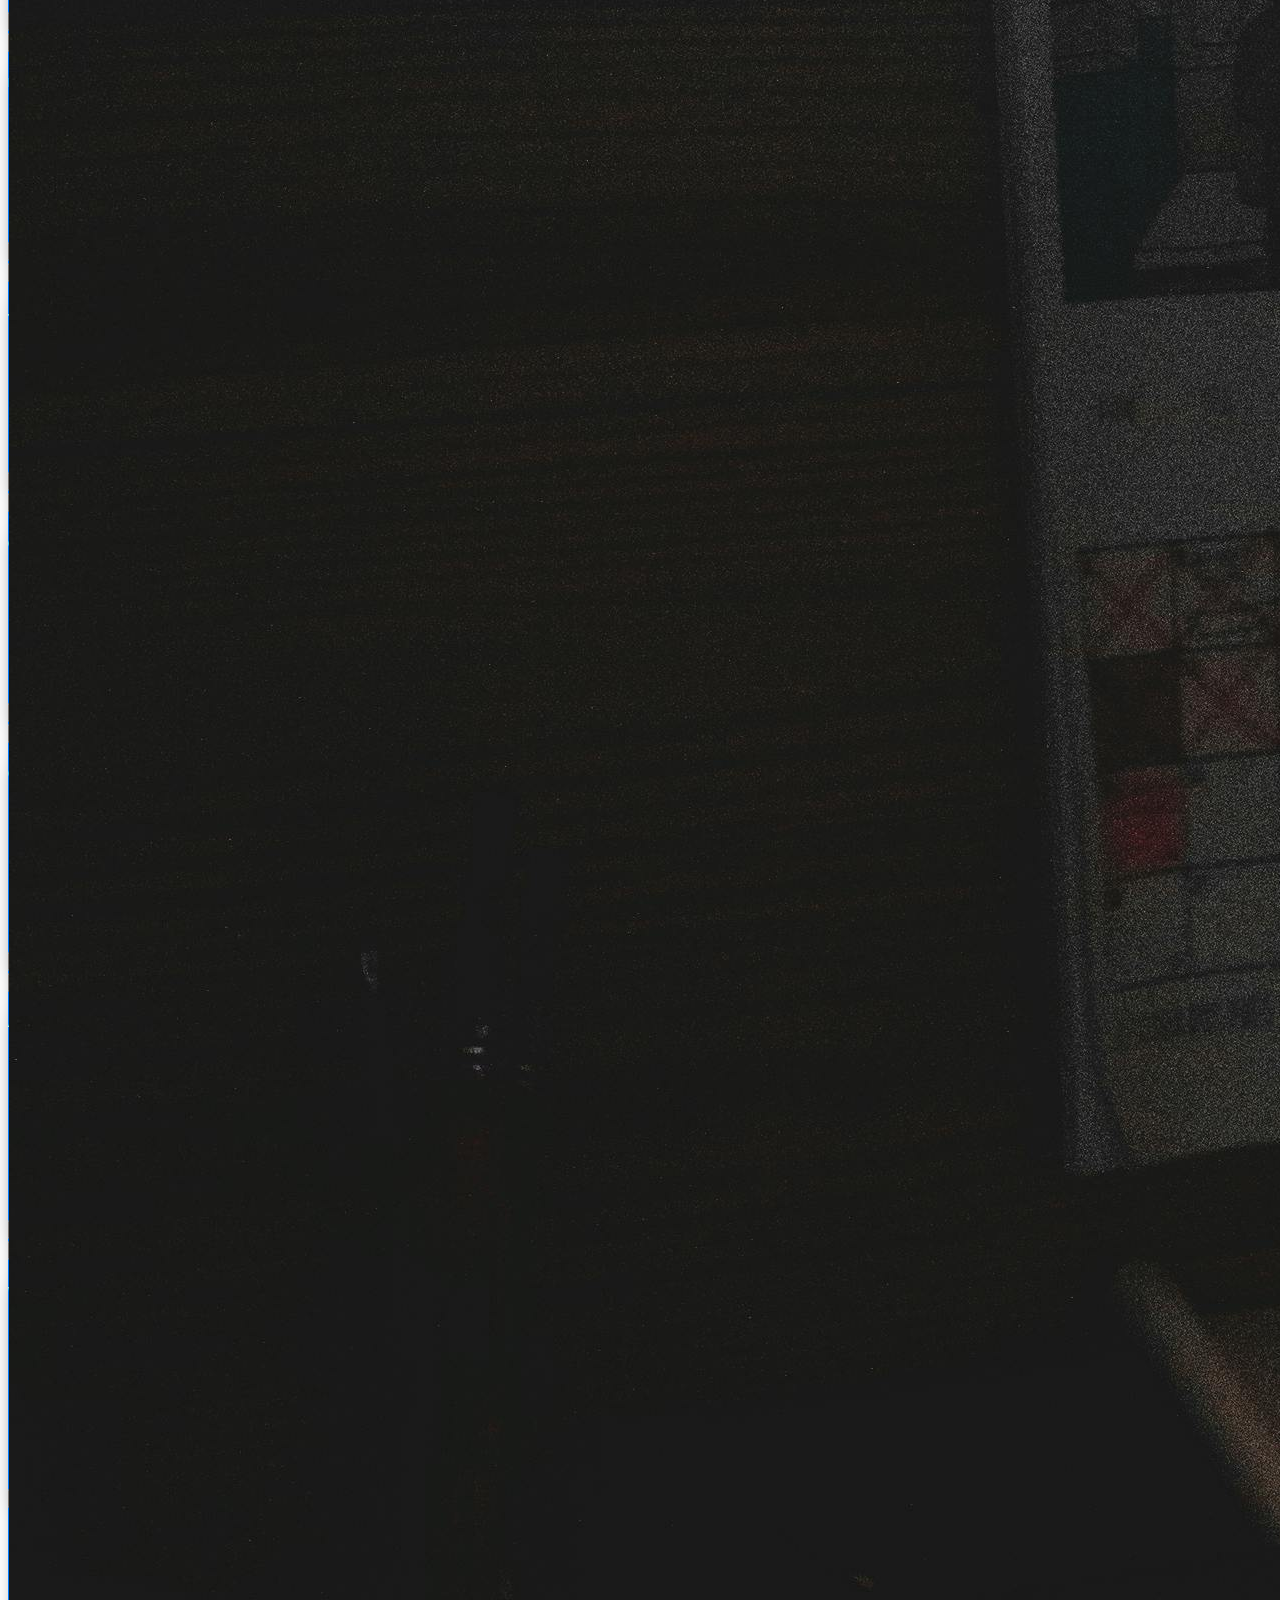
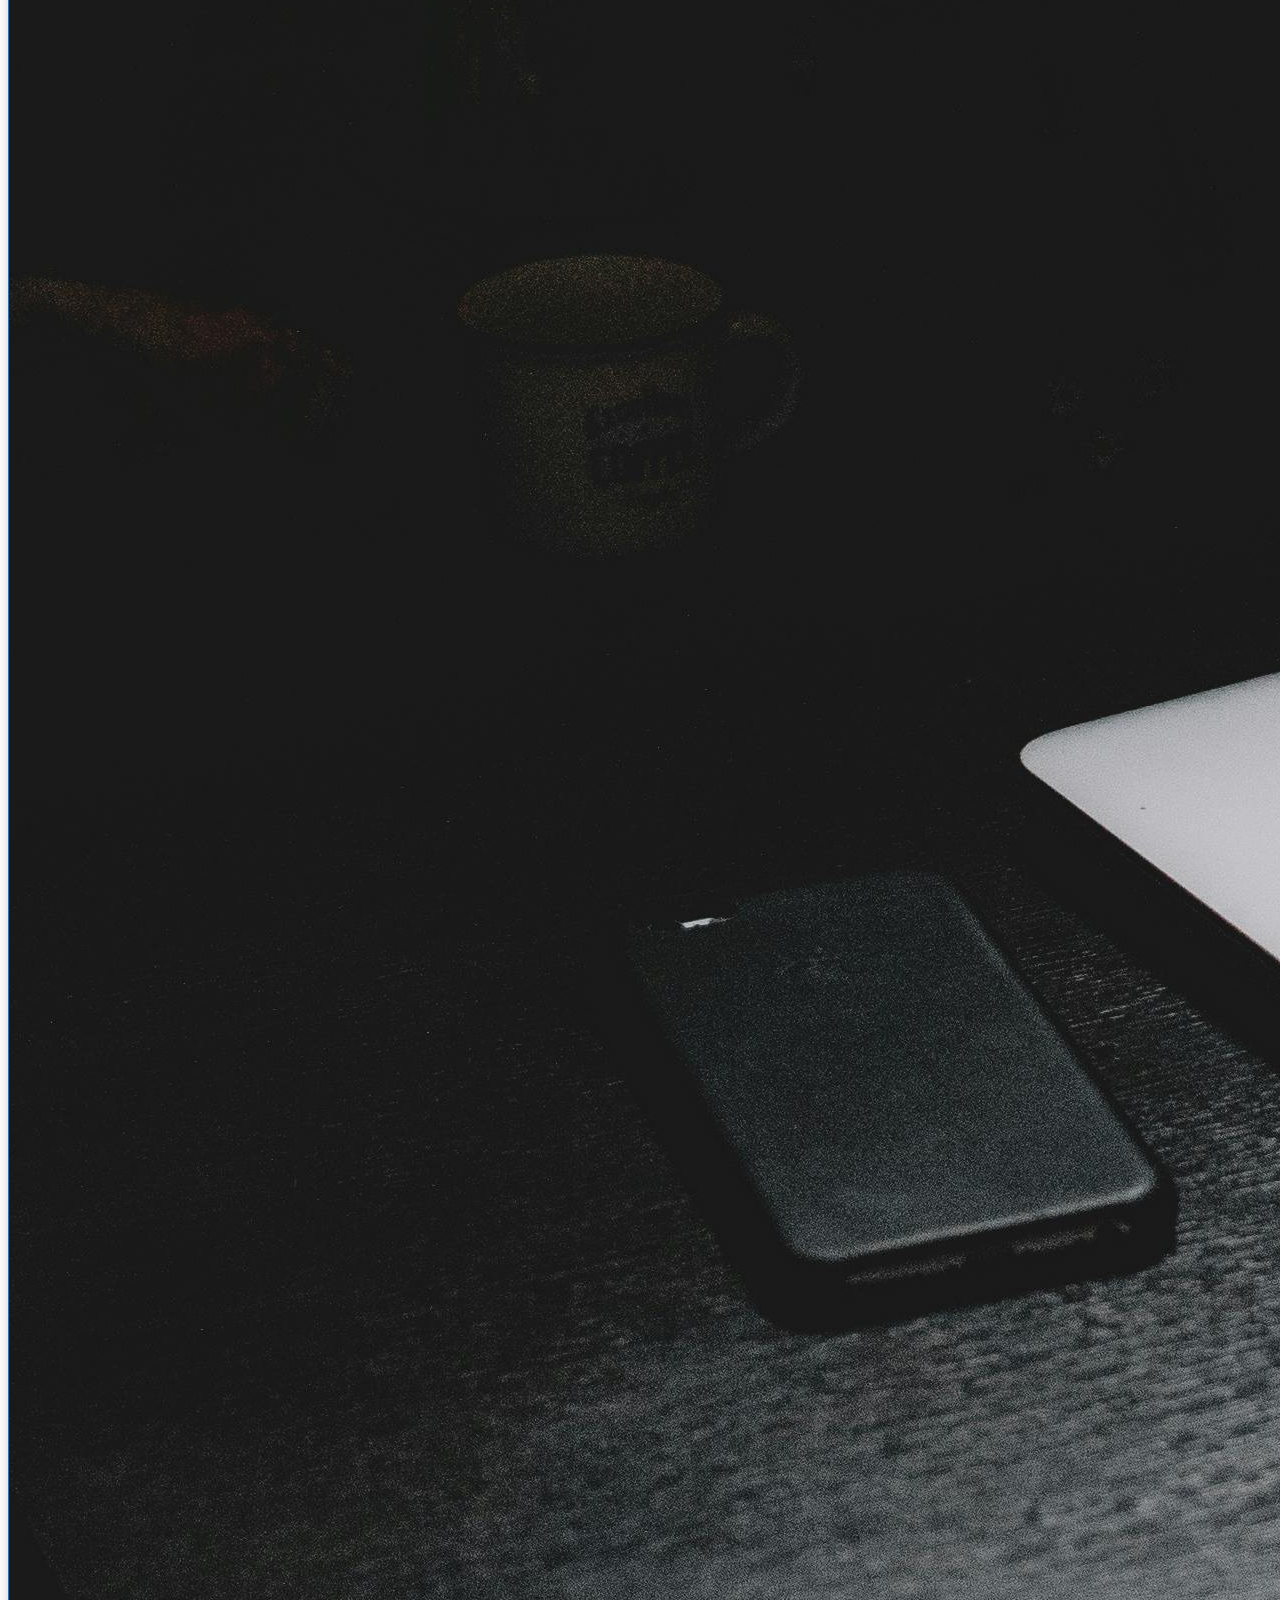
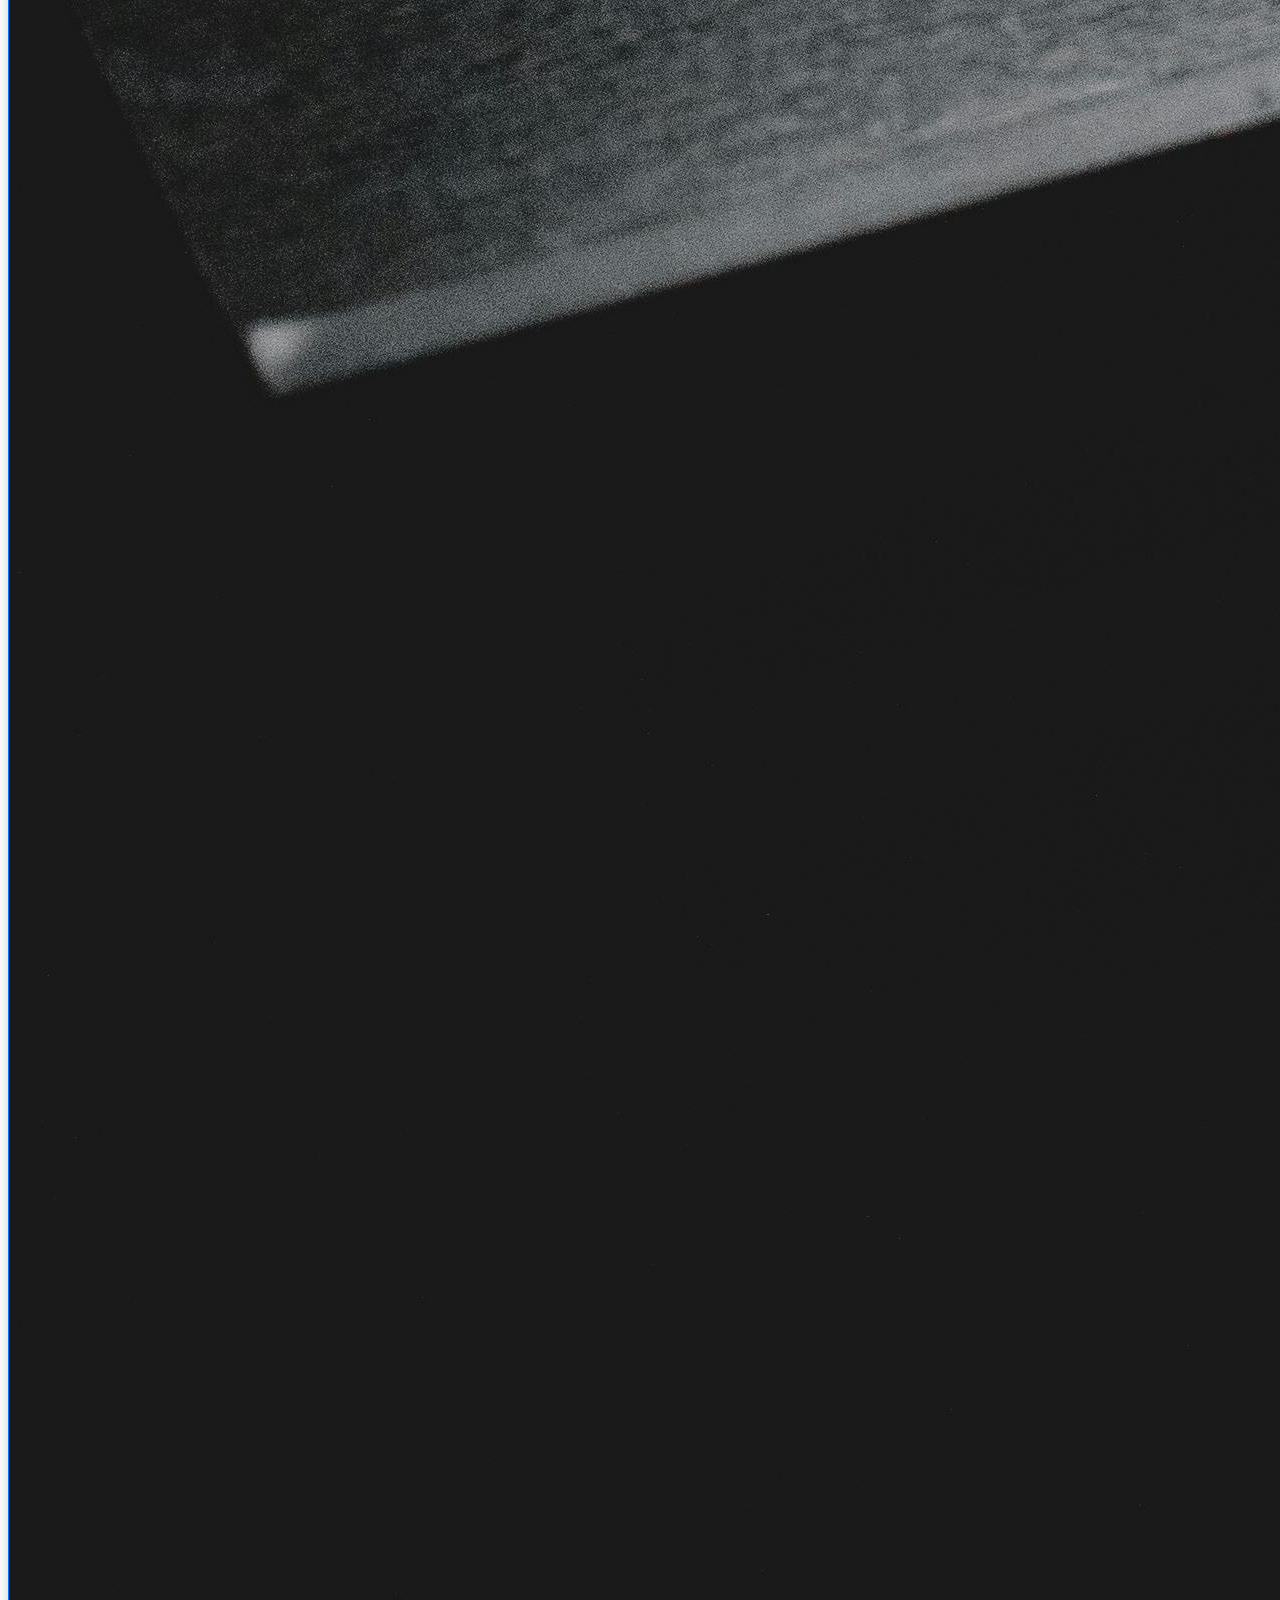
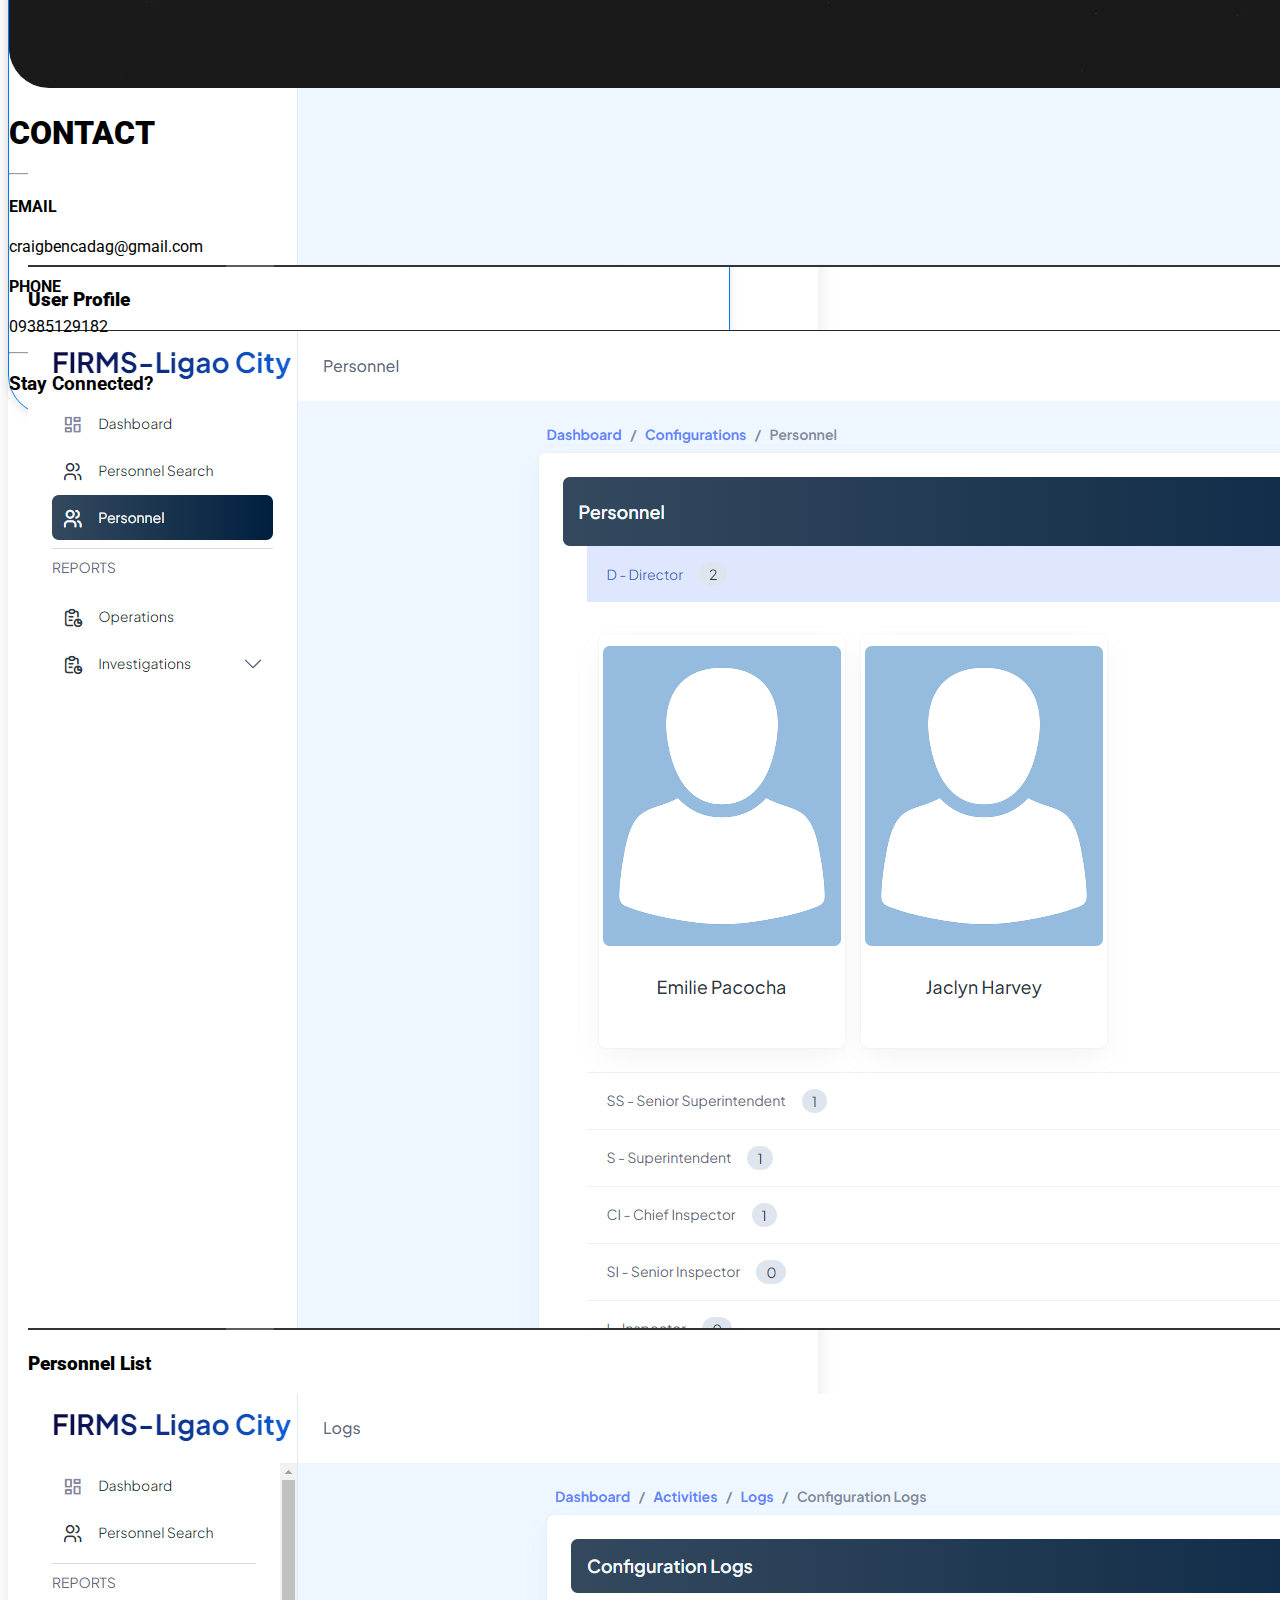
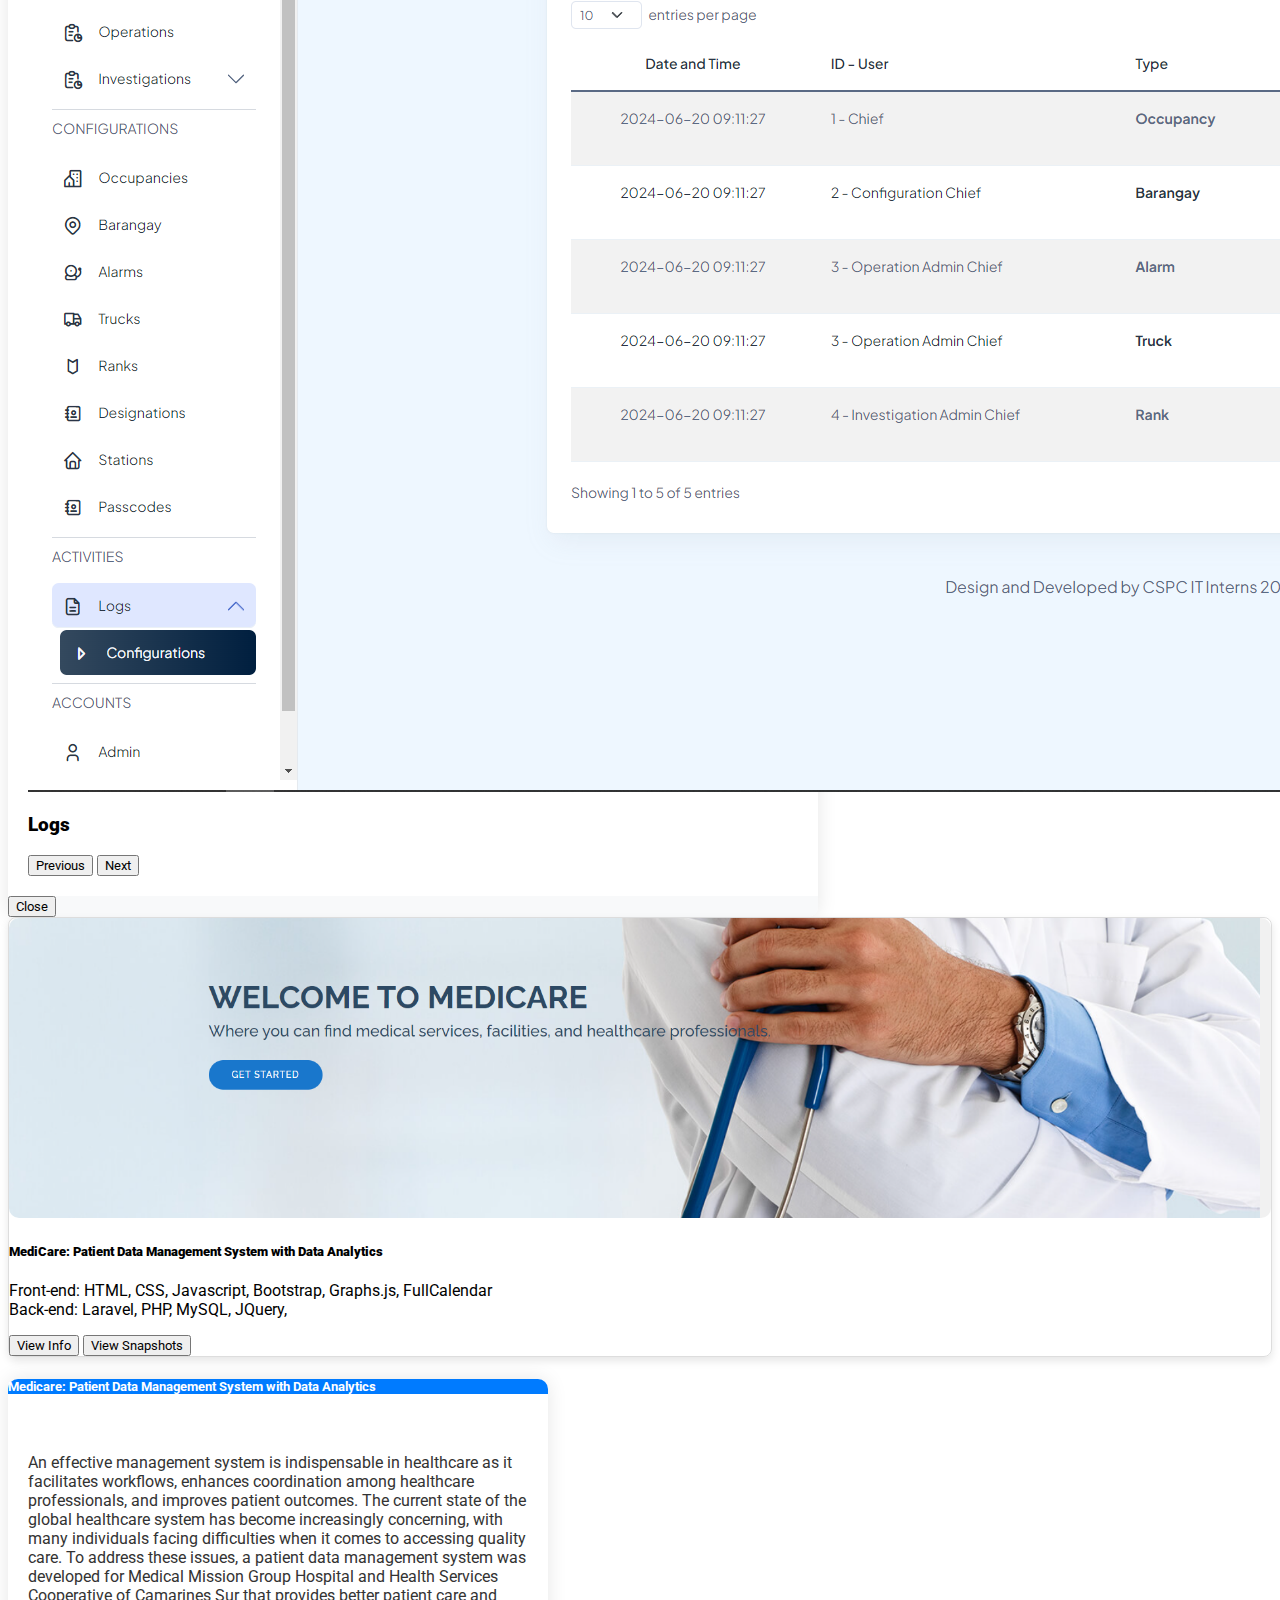
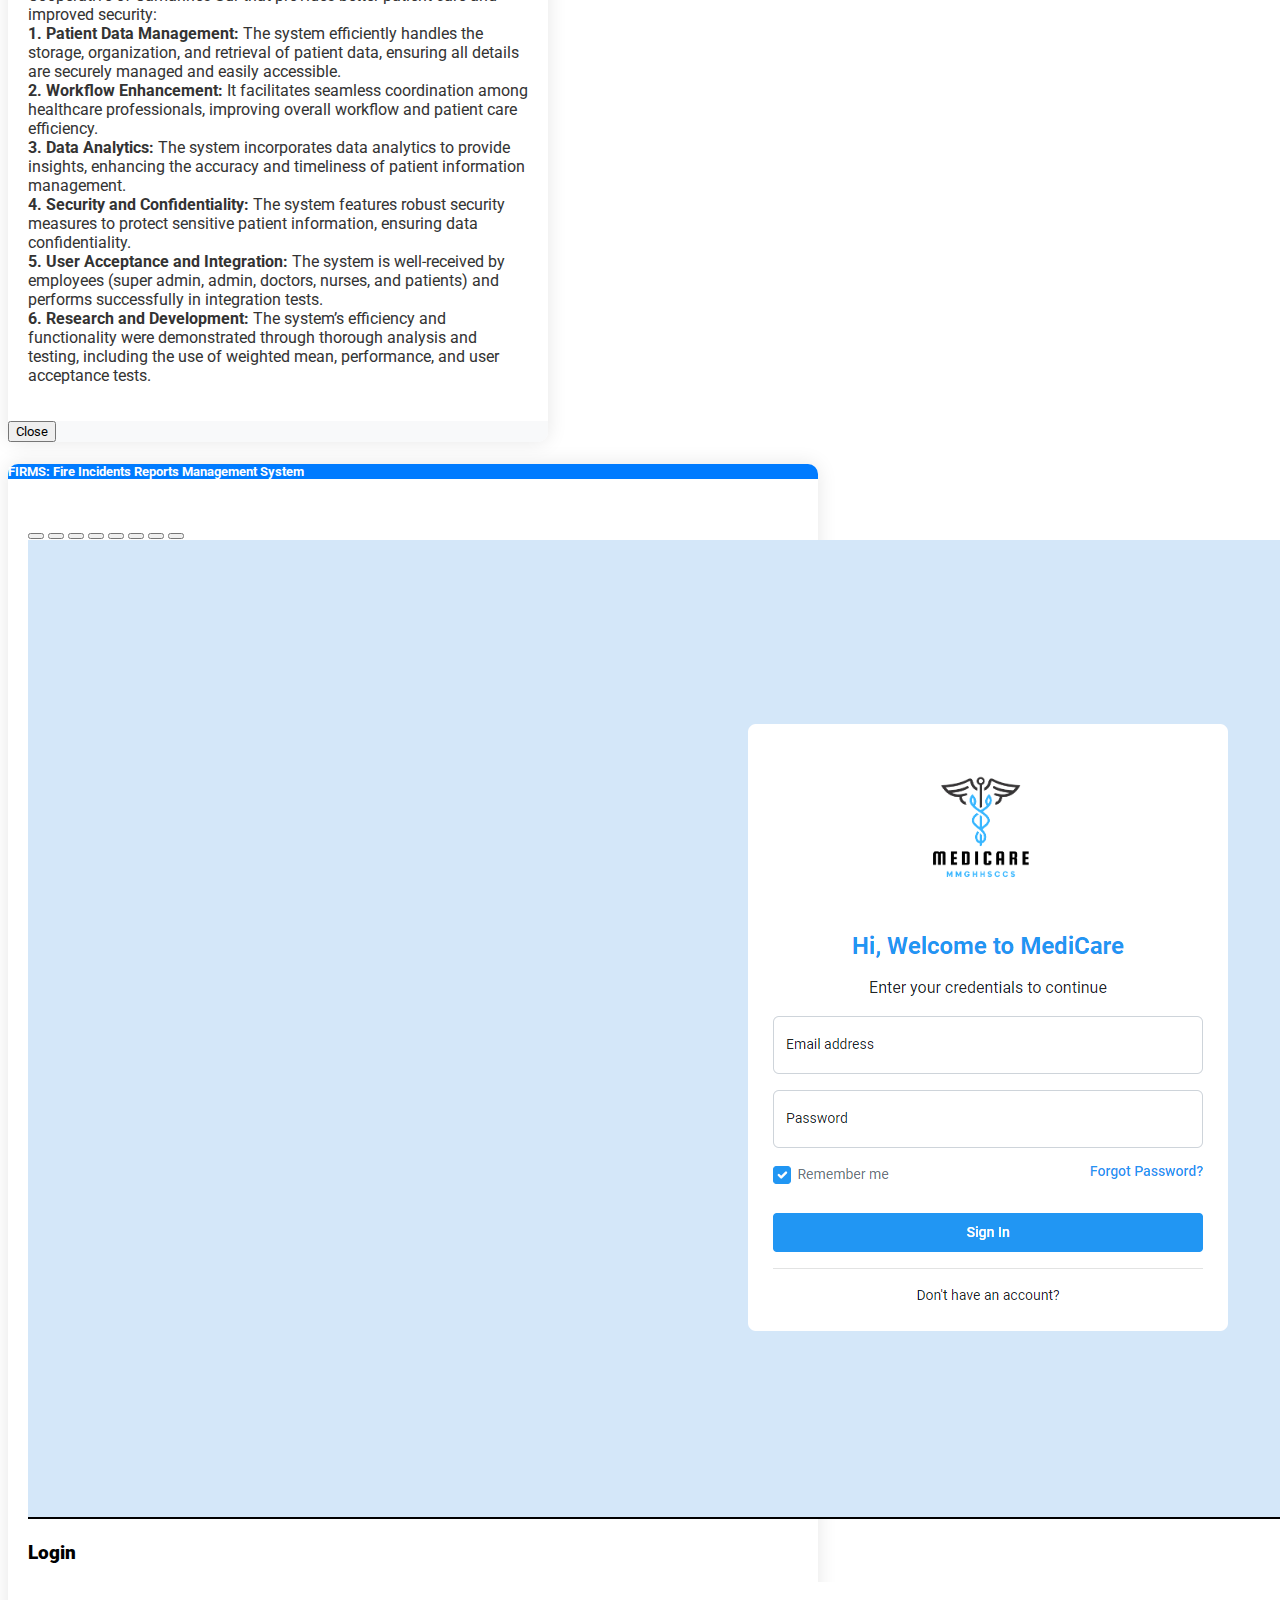
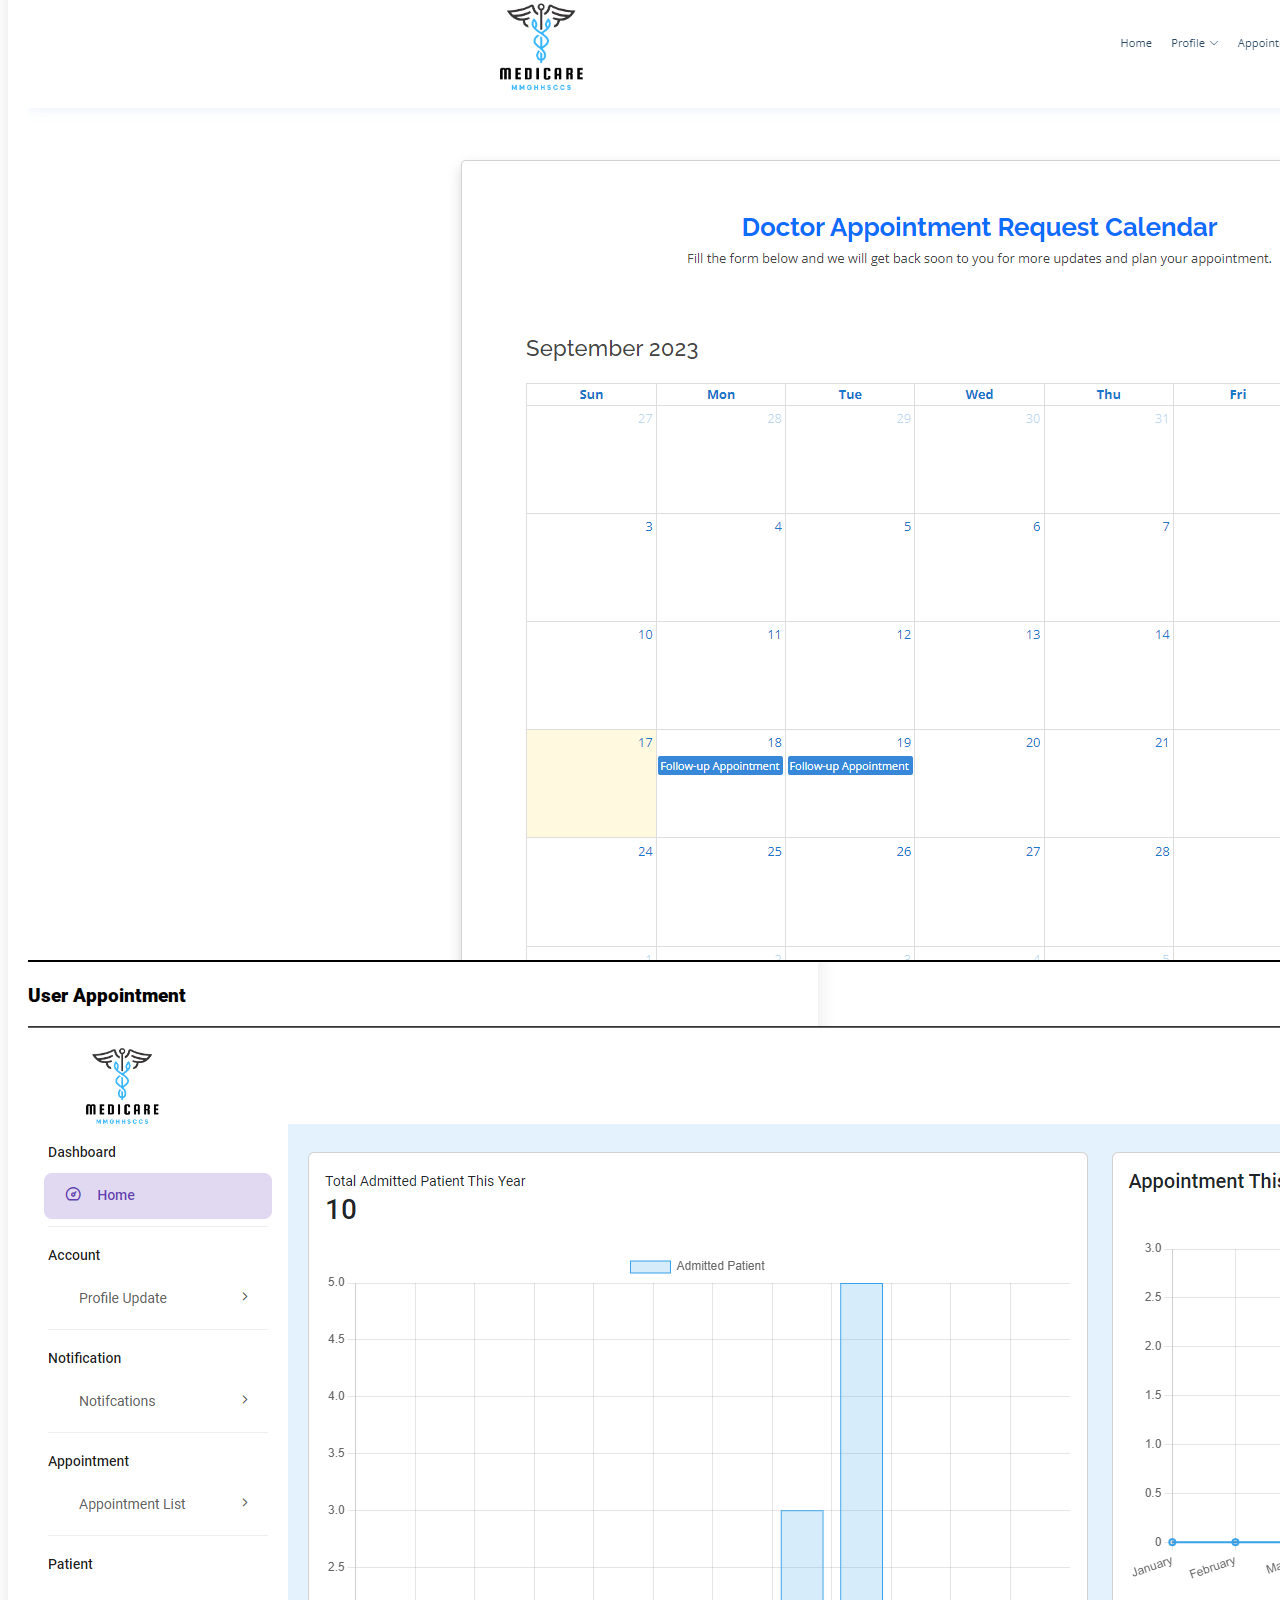
==== commit 61c2788e: "Update" ====
--- a/index.html
+++ b/index.html
@@ -1440,24 +1440,35 @@
             <div class="card-body">
               <h1 class="card-title text-center my-3"><b>CONTACT</b></h1>
               <hr>
-                <div class="row text-center my-5">
-                  <div class="col-6">
+                <div class="row text-center my-3">
                     <h4 class="my-4">EMAIL</h4>
                     <p class="card-text">craigbencadag@gmail.com</p>
+                </div>
+                <div class="row text-center my-3">
+                    <h4 class="my-4">PHONE</h4>
+                    <p class="card-text">09385129182</p>
+                </div>
+                <hr>
+                <div class="row mt-5">
+                  <h3 class="text-center">Stay Connected?</h3>
+                </div>
+                <div class="row links my-3 p-3 d-flex justify-content-center">
+                  <div class="col-auto">
+                    <a href="https://www.facebook.com/CraigAndBen"><span><i class="fa-brands fa-facebook"></i></span></a>
                   </div>
-                  <div class="col-6">
-                    <h4 class="my-4">CONTACT</h4>
-                    <p class="card-text">09385129182</p>
+                  <div class="col-auto">
+                    <a href="https://github.com/CraigAndBen"><span><i class="fa-brands fa-github"></i></span></a>
                   </div>
-                </div>
-                <hr>
-                <div class="row">
-                  <h1><span><i class="fa-brands fa-facebook"></i></span></h1>
-                </div>
-
-
-
-
+                  <div class="col-auto">
+                    <a href="https://www.instagram.com/craigandben/?hl=en"><span><i class="fa-brands fa-instagram"></i></span></a>
+                  </div>
+                  <div class="col-auto">
+                    <a href="https://www.linkedin.com/in/craigbencadag"><span><i class="fa-brands fa-linkedin"></i></span></a>
+                  </div>
+                  <div class="col-auto">
+                    <a href="https://x.com/BenCadag54081"><span><i class="fa-brands fa-twitter"></i></span></a>
+                  </div>
+                </div>
             </div>
           </div>
         </div>
--- a/style/style.css
+++ b/style/style.css
@@ -249,7 +249,11 @@
 .contact-card{
   border: 1px solid #007bff;
   box-shadow: 0 4px 8px rgba(0, 0, 0, 0.1);
-  max-width: 100vh;
+  max-width: 80vh;
   border-radius: 40px;
 }
 
+.links i {
+  font-size: 40px;
+}
+
